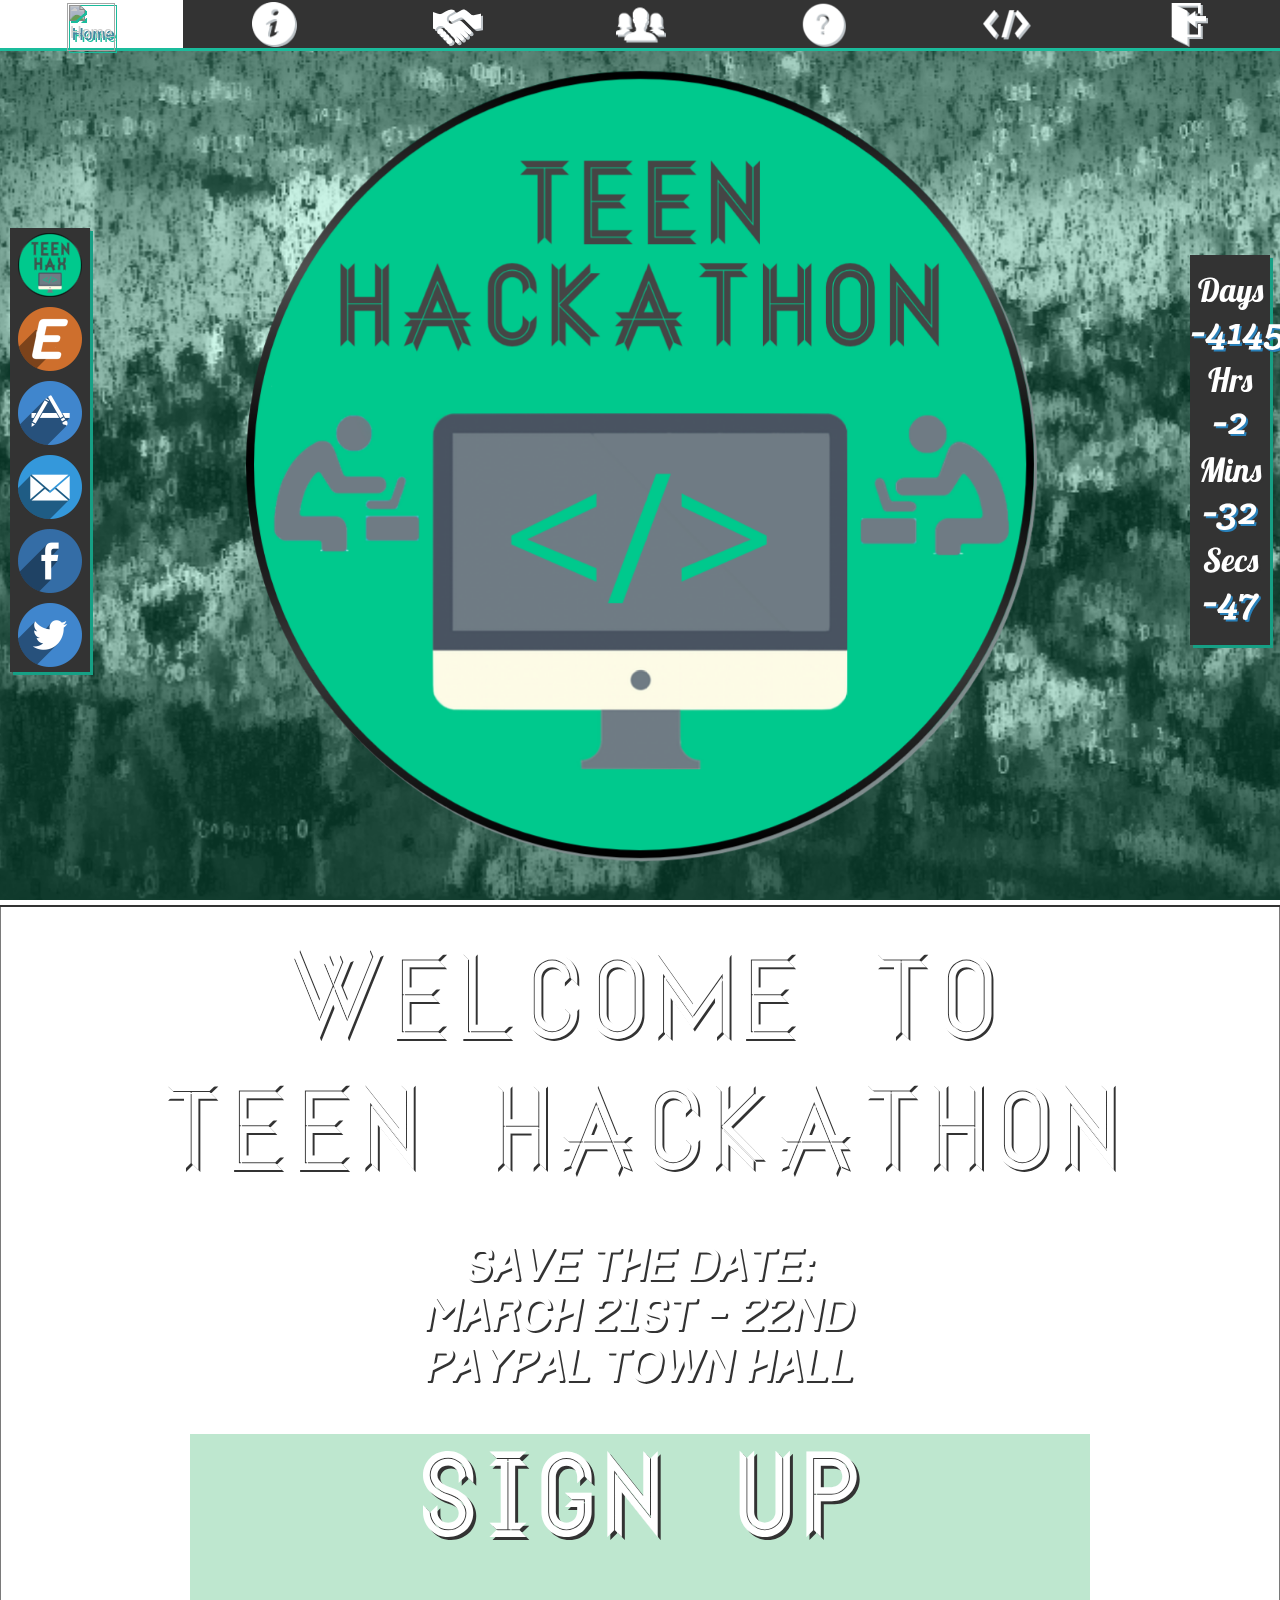
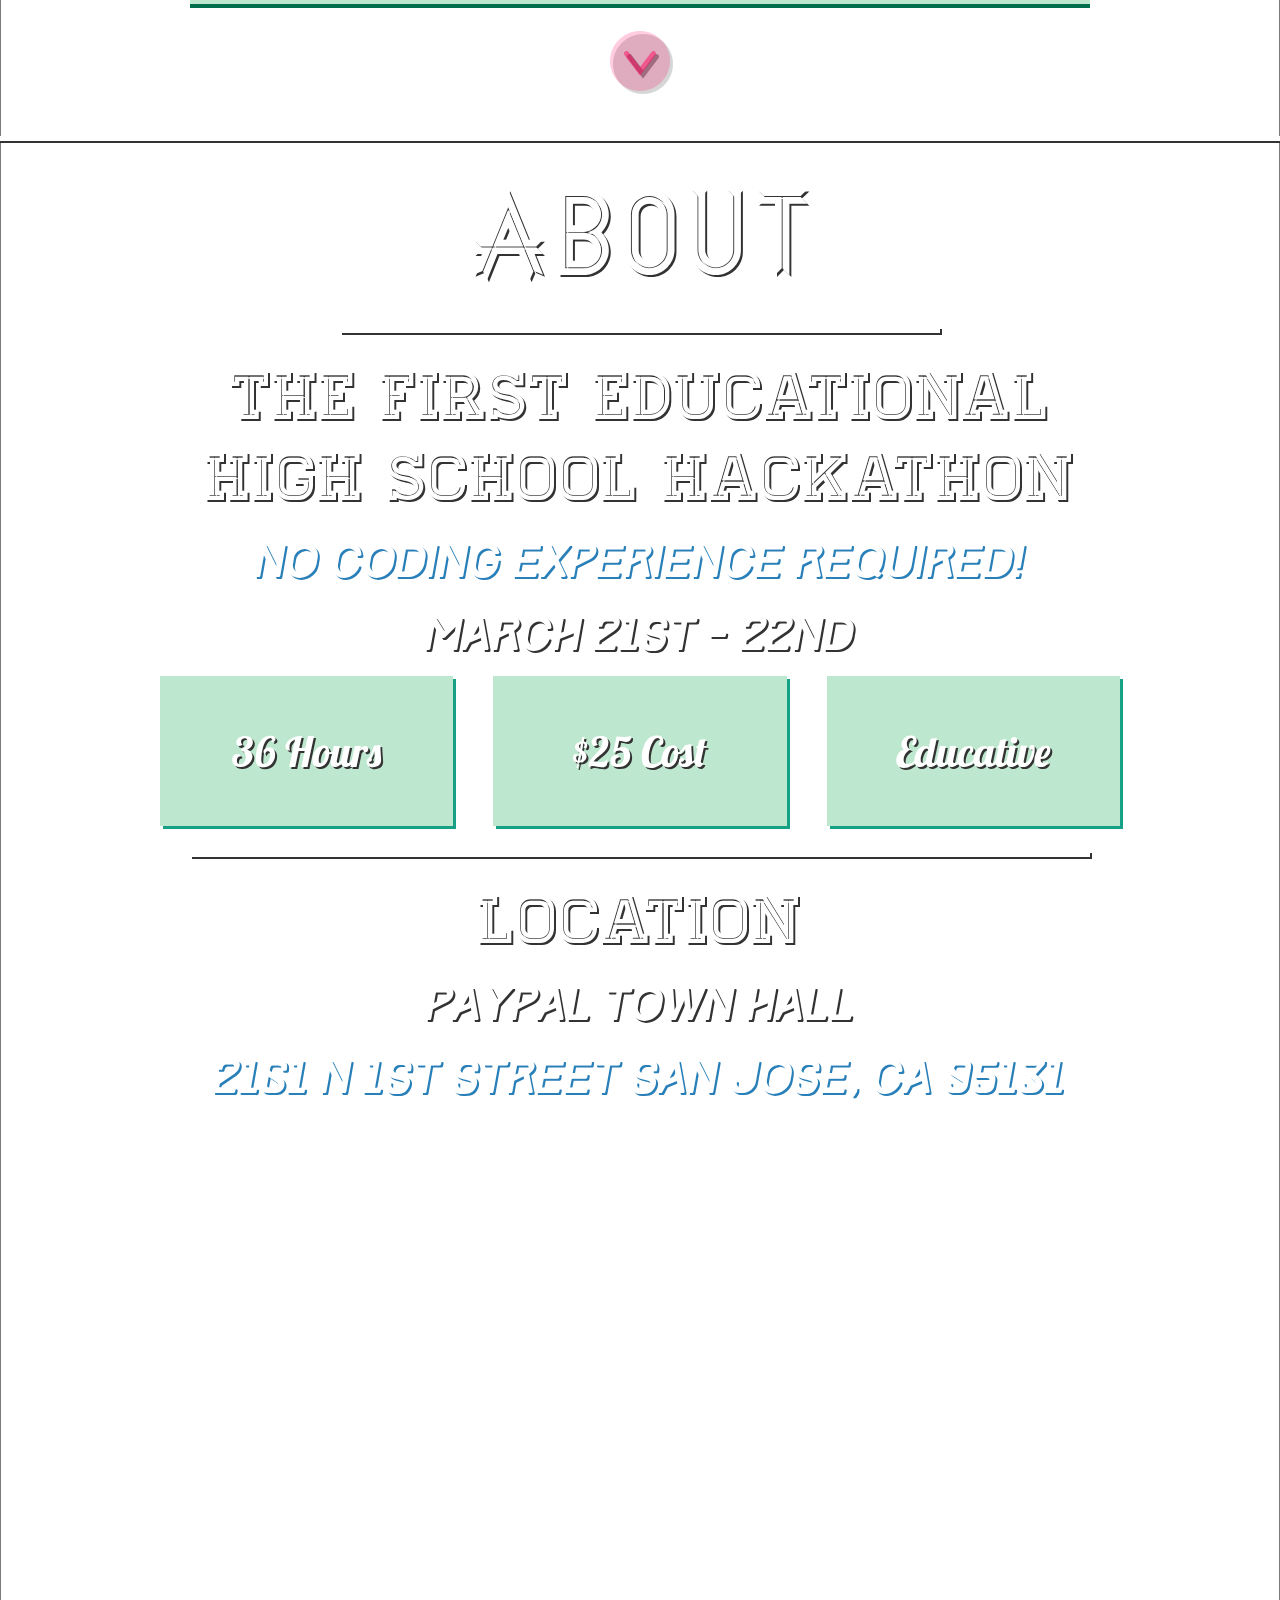
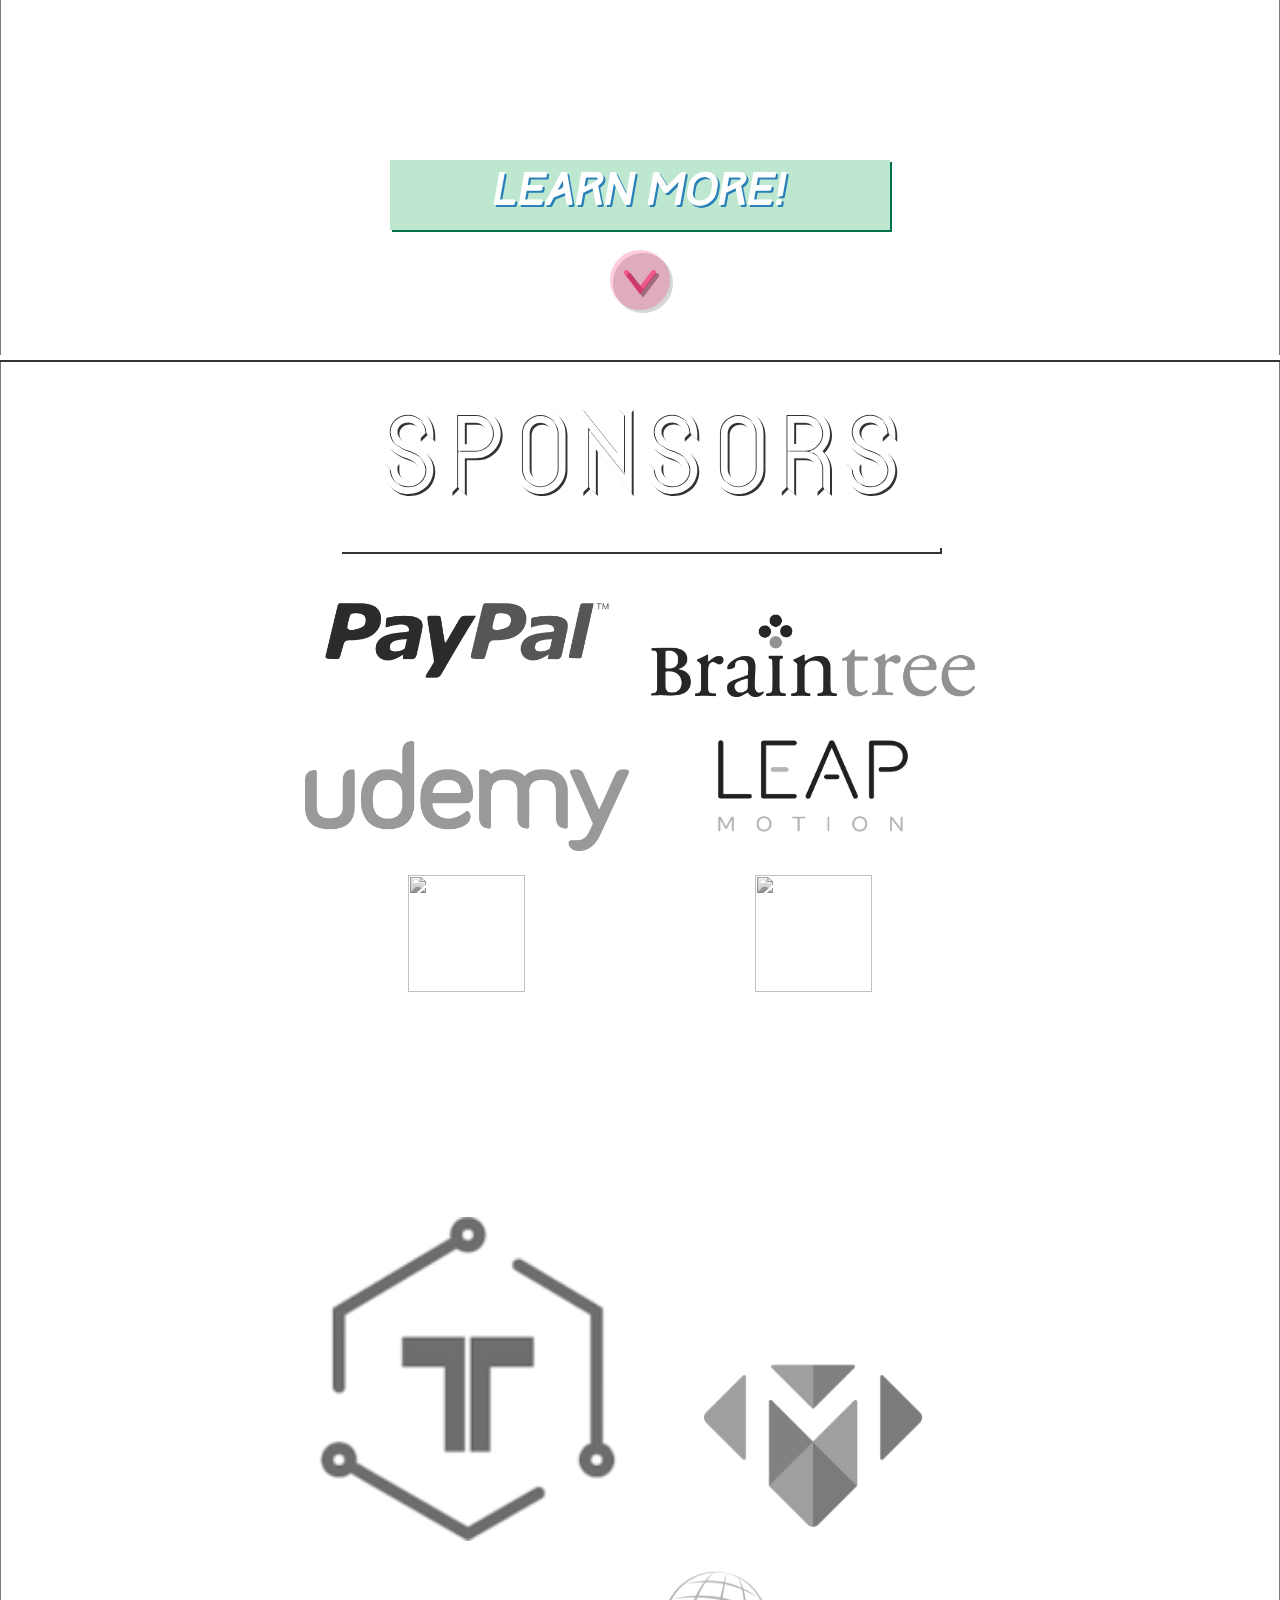
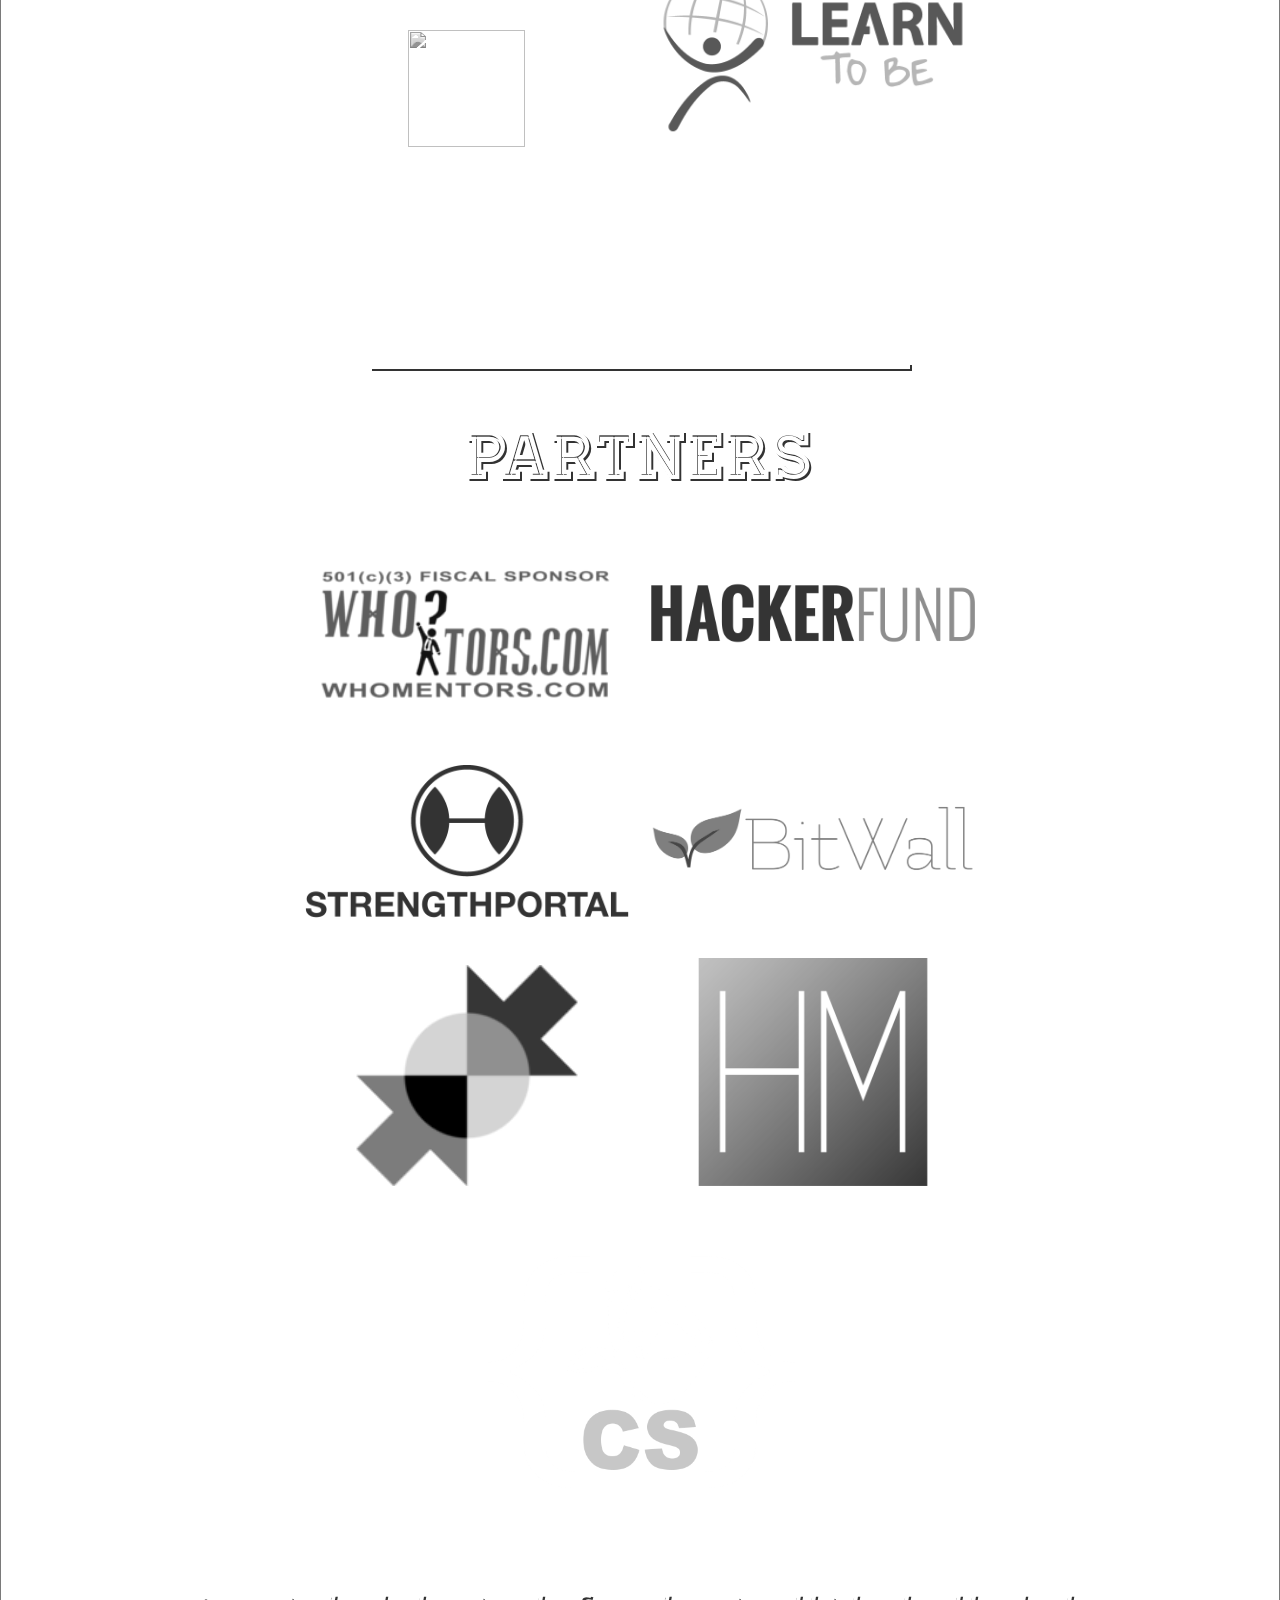
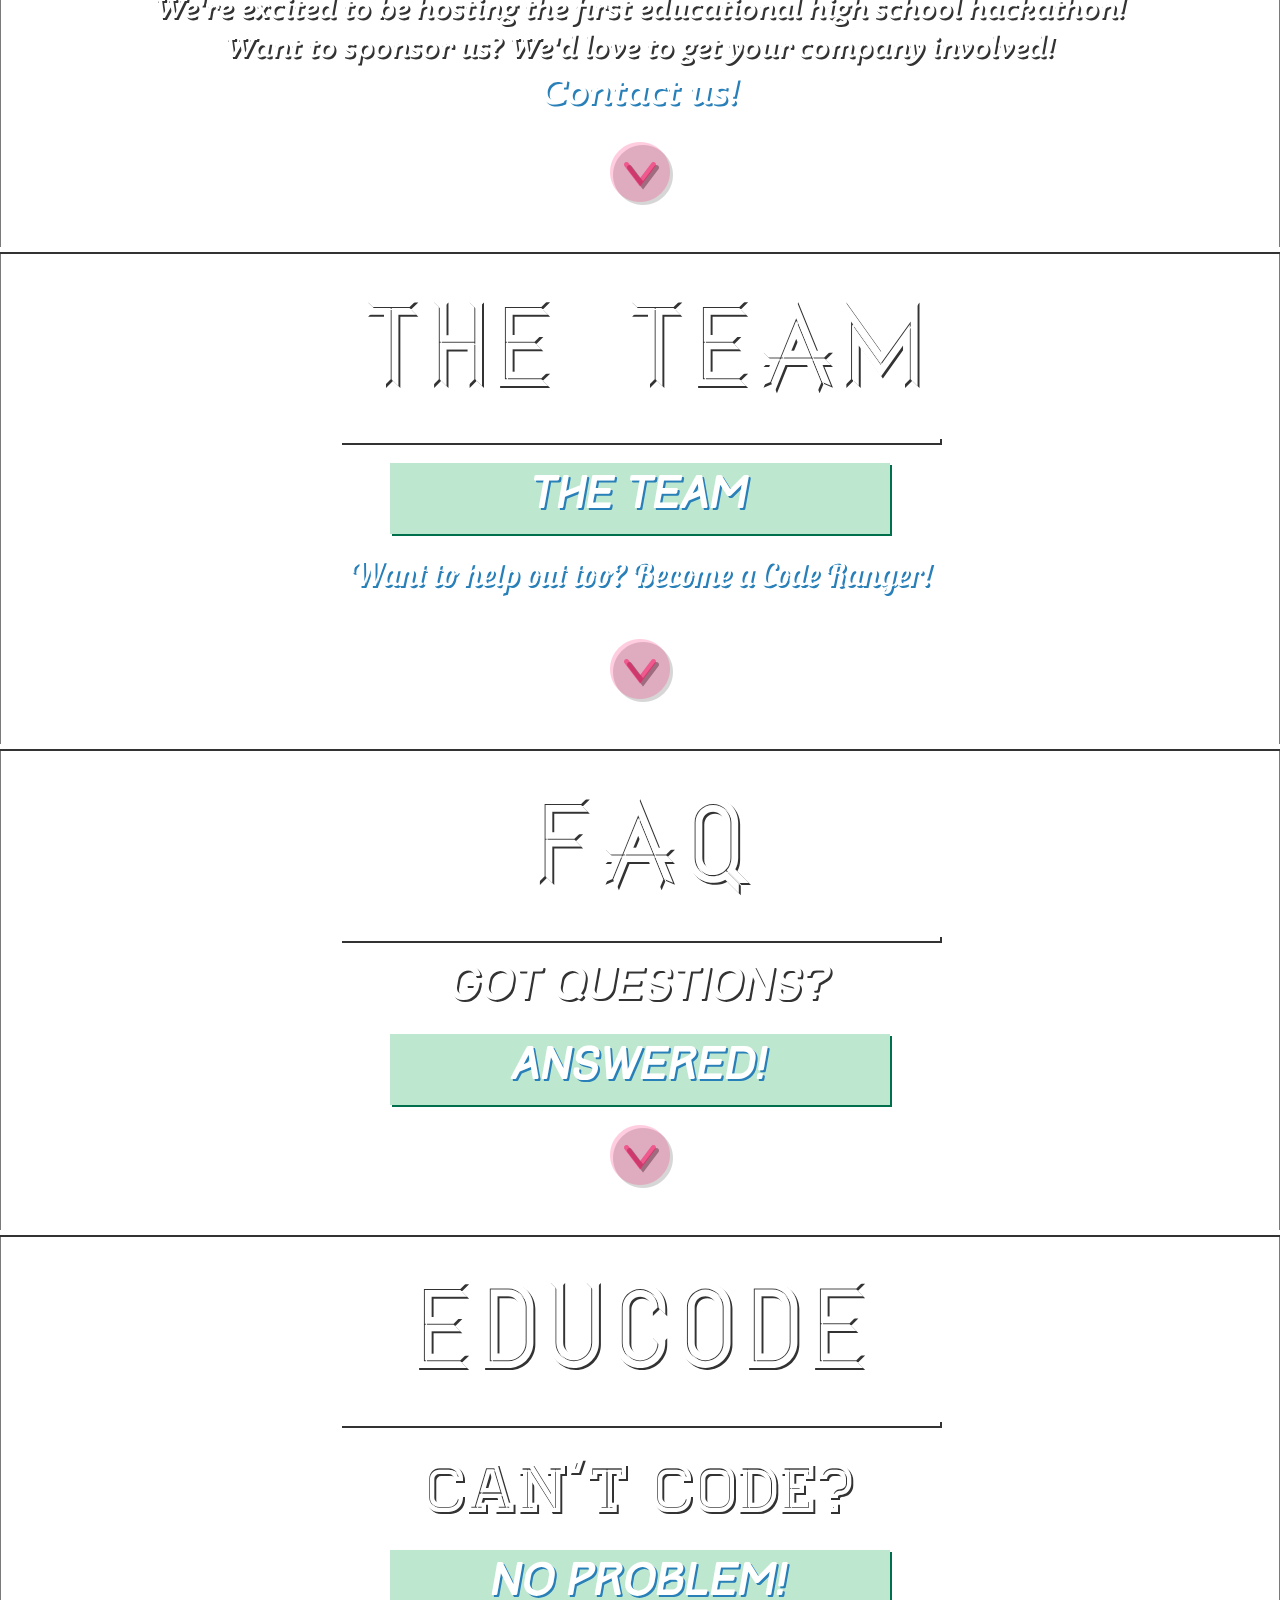
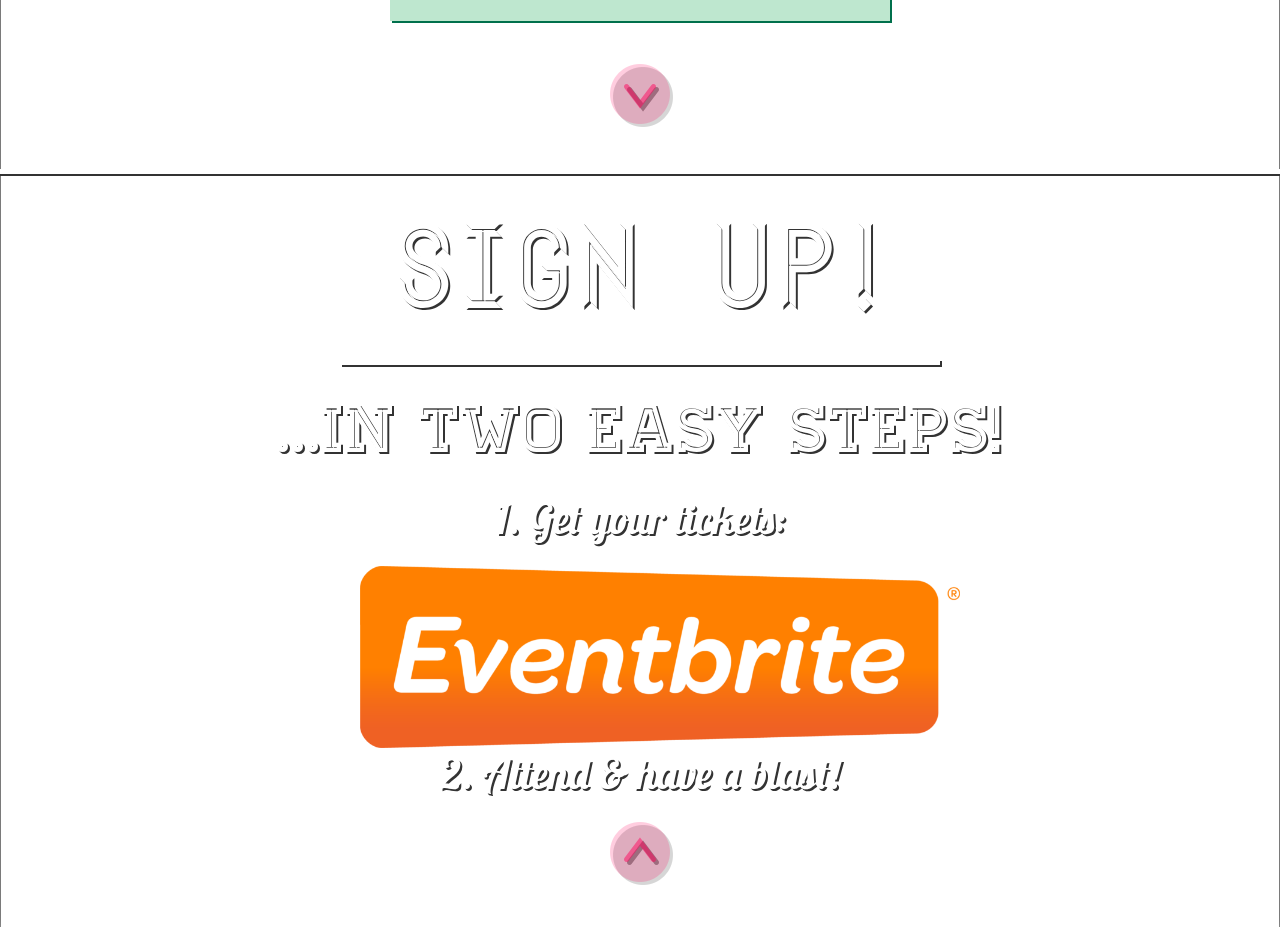
==== index.html @ 5370c8f1 "Teen Hackathon" ====
<!--file:///C:/Users/Oindril%20Dutta/Documents/GitHub/website/index.html-->
<html>
<head>
    <meta charset = "utf-8" name = "viewport" content = "width=device-width, initial-scale=1, user-scalable=no">
    <meta http-equiv = "X-UA-Compatible" content = "IE=edge">
    <title>Teen Hackathon | First Educational HS Hackathon for Teens, by Teens</title>
    <link rel = "shortcut icon" href = "img/myIcon.ico" type = "image/x-icon" title = "MV Hacks">
    <link rel = "stylesheet" href = "css/normalize.css">
    <link rel = "stylesheet" href = "css/main.css">
    <link rel = "stylesheet" href = "css/responsive.css">
</head>
<body>
<header id = "header">
    <a href = "#splashscreendiv" class = "splashscreen selected">
        <div class = "link">
            <img src = "img/header/home.png" title = "Home" alt = "Home">
        </div>
    </a>
    <a href = "#aboutdiv" class = "about">
        <div class = "link">
            <img src = "img/header/about.png" title = "About" alt = "About">
        </div>
    </a>
    <a href = "#sponsorsdiv" class = "sponsors">
        <div class = "link">
            <img src = "img/header/sponsor.png" title = "Sponsors" alt = "Sponsors">
        </div>
    </a>
    <a href = "#organizersdiv" class = "organizers">
        <div class = "link">
            <img src = "img/header/organizer.png" title = "The Team" alt = "The Team">
        </div>
    </a>
    <a href = "#faqdiv" class = "faq">
        <div class = "link">
            <img src = "img/header/faq.png" title = "FAQ" alt = "FAQ">
        </div>
    </a>
    <a href = "#educodediv" class = "educode">
        <div class = "link">
            <img src = "img/header/code.png" title = "EduCode" alt = "EduCode">
        </div>
    </a>
    <a href = "#signupdiv" class = "signup">
        <div class = "link">
            <img src = "img/header/signin.png" title = "Sign Up!" alt = "Sign Up!">
        </div>
    </a>
</header>
<div class = "footershadow">
<div class = "container" id = "splashscreen">
    <div class = "banner firstbanner">
        <div class = "overlay">
            <div id = "splashscreendiv" class = "padspace bpad"></div>
            <a href = "#signupp">
                <img src = "img/logo-max.png" title = "Welcome!" alt = "Welcome!">
            </a>
        </div>
    </div>
    <div class = "divbreak"></div>
    <div class = "fill">
        <div id = "timebar">
            <div>
                <h4>Days</h4>

                <h3 id = "days"></h3>
            </div>
            <div>
                <h4>Hrs</h4>

                <h3 id = "hrs"></h3>
            </div>
            <div>
                <h4>Mins</h4>

                <h3 id = "mins"></h3>
            </div>
            <div>
                <h4>Secs</h4>

                <h3 id = "secs"></h3>
            </div>
        </div>
        <div id = "signupp" class = "padspace"></div>
        <h1 id="special"><a href="#aboutdiv">Welcome to Teen Hackathon</a></h1>
        <br><br>
        <h3>Save the Date:<br>March 21st - 22nd<br>Paypal Town Hall</h3>
        <a href = "#signupdiv">
            <div id = "signupbutton">
                <h1>SIGN UP</h1>
            </div>
        </a>
        <br>
        <a href = "#aboutdiv">
            <div>
                <img src = "img/arrowdown.png" class="navimg">
            </div>
        </a>
    </div>
    <div class = "padspace bpad"></div>
    <div class = "divbreak"></div>
</div>
<div class = "container" id = "about">
    <div id = "aboutdiv" class = "padspace"></div>
    <div class = "fill">
        <h1><a href = "#aboutdiv">ABOUT</a></h1><br>
        <div class = "break"></div><br>
        <h2>The First Educational High School Hackathon</h2><br>
        <h3><a href = "#educode">No coding experience required!</a></h3><br>
        <h3>March 21st - 22nd</h3>
        <div class = "details">
            <h3>36 Hours</h3>
        </div>
        <div class = "details">
            <h3>$25 Cost</a></h3>
        </div>
        <div class = "details special">
            <h3>Educative</h3>
        </div>
        <br><br><br><br><br><br><br><br>
        <div class = "break mid"></div>
        <br>
        <h2>Location</h2>
        <br/>
        <h3>Paypal Town Hall</h3>
        <br>
        <h3><a href="https://www.google.com/maps/dir//2161+N+1st+St,+San+Jose,+CA+95131/@37.3769249,-121.9216636,20z/data=!4m13!1m4!3m3!1s0x808fcbe88bce1ed9:0x997b281eb2dbeace!2s2161+N+1st+St,+San+Jose,+CA+95131!3b1!4m7!1m0!1m5!1m1!1s0x808fcbe88bce1ed9:0x997b281eb2dbeace!2m2!1d-121.9216705!2d37.3768443" target="blank">2161 N 1st Street San Jose, CA 95131</a></h3>
        <br/>
        <div id='map'></div>
        <br class="clear">
        <a href="#abutt" onclick="expand('aboutexpand')" id="abutt"><div class="button"><h3>Learn more!</h3></div></a>
    </div>
    <div class = "fill" id="aboutexpand" style="display: none;">
        <br>
        <h2>Schedule</h2>
        <br>
        <h3>March 21st - 22nd</h3>
        <br>
        <div class = "schedule">
            <h3>Saturday</h3>
            <br>
            <h5><span class = "time">11:30AM:</span> Doors Open</h5>
            <br>
            <h5><span class = "time">12:00AM:</span> Sponsor Talks</h5>
            <br>
            <h5><span class = "time">12:45AM:</span> Team Pitches</h5>
            <br>
            <h5><span class = "time">1:00PM:</span> Kickoff Keynote</h5>
            <br>
            <h5><span class = "time">1:15AM:</span> The Hackathon Begins!</h5>
            <br>
            <h5><span class = "time">1:30PM:</span> EduCode Sessions Begin!</h5>
            <br>
            <h5><span class = "time">10:00PM:</span> Doors Close</h5>
            <br>
        </div>
        <div class = "schedule">
            <h3>Sunday</h3>
            <br>
            <h5><span class = "time">7:00AM:</span> Doors Open</h5>
            <br>
            <h5><span class = "time">1:30PM:</span> Hacking Ends</h5>
            <br>
            <h5><span class = "time">2:00PM:</span> Submissions Due</h5>
            <br>
            <h5><span class = "time">2:30PM:</span> Judging Round 1 Begins</h5>
            <br>
            <h5><span class = "time">3:30PM:</span> Judging Round 2 Begins</h5>
            <br>
            <h5><span class = "time">4:30PM:</span> Winners are announced!</h5>
            <br>
            <h5><span class = "time">5:00PM:</span> Hackathon Ends!</h5>
            <br>
        </div>
        <br class = "clear" />
        <div class = "break mid"></div>
        <br>
        <h2>The 5 Commandments</h2>
        <ul class = "rules">
            <li class = "rule">
                <p>No more than four participants per team.</p>
            </li>
            <li class = "rule">
                <p>No previous projects, only fresh ideas &amp; designs.</p>
            </li>
            <li class = "rule">
                <p>You cannot leave from 10PM to 7AM.</p>
            </li>
            <li class = "rule">
                <p>No substances &amp; weapons.</p>
            </li>
            <li class = "rule">
                <p>Have Fun and Stay Safe.</p>
            </li>
        </ul>
    </div>
    <a href = "#sponsorsdiv">
        <div>
            <img src = "img/arrowdown.png" class="navimg">
        </div>
    </a>
    <div class = "padspace bpad"></div>
    <div class = "divbreak"></div>
</div>
<div class = "container" id = "sponsors">
    <div id = "sponsorsdiv" class = "padspace"></div>
    <div class = "fill">
        <h1><a href = "#sponsorsdiv">SPONSORS</a></h1>
        <br>
        <div class = "break"></div>
        <br>
        <div id = "sponsorgallery">
            <a href = "https://www.paypal.com/"><img src="img/sponsors/s0.png"></a>
            <a href = "https://www.braintreepayments.com/"><img src="img/sponsors/s3.png"></a>
            <a href = "https://www.udemy.com/"><img src="img/sponsors/s2.png"></a>
            <a href = "https://www.leapmotion.com/"><img src="img/sponsors/s1.png"></a>
            <a href = "http://www.google.com/"><img src="img/sponsors/s7.png"></a>
            <a href = "http://www.ti.com/"><img src="img/sponsors/s9.png"></a>
            <a href = "http://www.tessel.io/"><img src="img/sponsors/s5.png"></a>
            <a href = "https://www.makeschool.com/"><img src="img/sponsors/s10.png"></a>
            <a href = "http://www.spark.io/"><img src="img/sponsors/s8.png"></a>
            <a href = "http://www.learntobe.org/"><img src="img/sponsors/s4.png"></a>
            <!--<a href = "https://www.capitalone.com/"><img src="img/sponsors/s6.png"></a>-->
            <br/>
            <div class="break"></div>
            <br/>
            <br/>
            <h2>Partners</h2>
            <a href = "http://whomentors.com/"><img src="img/sponsors/1.png"></a>
            <a href = "http://hacker.fund/"><img src = "img/sponsors/3.png"></a>
            <a href = "https://www.strengthportal.com/"><img src = "img/sponsors/8.png"></a>
            <a href = "http://www.bitwall.io/"><img src="img/sponsors/9.png"></a>
            <a href = "http://teenhackathon.challengepost.com/"><img src = "img/sponsors/2.png"></a>
            <a href = "http://htmlmakr.com/"><img src = "img/sponsors/6.png"></a>
            <a href = "http://mvcompsci.com/"><img src="img/sponsors/5.png"></a>
        </div>
        <br class = "clear" />
        <br>
        <br>
        <h4 class = "altfont">We're excited to be hosting the first educational high school hackathon!<!-- in a High School!-->
            <br>Want to sponsor us? We'd love to get your company involved!
        </h4>
        <h3 class = "altfont"><a href="https://docs.google.com/document/d/1FXX5j_UP5bnJ2iUypvF_TkpJz-ZirNAJm0YAr4iGoGI/edit?usp=sharing" target = "_blank">Contact us!</a></h3>
        <br>
        <a href = "#organizersdiv">
            <div>
                <img src = "img/arrowdown.png" class="navimg">
            </div>
        </a>
    </div>
    <div class = "padspace bpad"></div>
    <div class = "divbreak"></div>
</div>
<div class = "container" id = "organizers">
    <div id = "organizersdiv" class = "padspace"></div>
    <div class = "fill">
        <h1><a href = "#organizersdiv">THE TEAM</a></h1>
        <br>
        <div class = "break"></div>
        <a href="#organizersdiv" onclick="expand('teamexpand')"><div class="button"><h3>The Team</h3></div></a>
    </div>
    <div class = "fill" id="teamexpand" style="display: none;">
        <br>
        <h3>This is the hard-working team of teens making Teen Hackathon a reality.</h3>
        <br>
        <br>
        <a href = "https://www.facebook.com/shyam.krish.39" target = "_blank" class = "person">
            <div id = "person2">
                <p>Shyam</p>
                <img src = "img/team/Person2.png" title = "Shyam Krish, VP of Marketing" alt = "Shyam Krish, VP of Marketing">
                <h5>Marketing VP</h5>
            </div>
        </a>
        <a href = "https://www.linkedin.com/pub/sameer-kapur/32/452/708" target = "_blank" class = "person">
            <div id = "person3">
                <p>Sameer</p>
                <img src = "img/team/Person3.png" title = "Sameer Kapur, VP of Advertising" alt = "Sameer Kapur, VP of Advertising">
                <h5>Advertising VP</h5>
            </div>
        </a>
        <a href = "http://www.linkedin.com/in/maheshmurag" target = "_blank" class = "person">
            <div id = "person5">
                <p>Mahesh</p>
                <img src = "img/team/Person5.png" title = "Mahesh Murag, VP of Public Affairs" alt = "Mahesh Murag, VP of Public Affairs">
                <h5>PA VP</h5>
            </div>
        </a>
        <a href = "http://facebook.com/snasiriany" target = "_blank" class = "person">
            <div id = "person4">
                <p>Soroush</p>
                <img src = "img/team/Person4.png" title = "Soroush Nasiriany, VP of Public Relations" alt = "Soroush Nasiriany, VP of Public Relations">
                <h5>PR VP</h5>
            </div>
        </a>
        <a href = "rayzhang.webflow.com" target = "_blank" class = "person">
            <div id = "person16">
                <p>Ray</p>
                <img src = "img/team/Person16.png" title = "Ray Zhang, VP of Media" alt = "Ray Zhang, VP of Media">
                <h5>Media VP</h5>
            </div>
        </a>
        <a href = "https://www.facebook.com/send.amit" target = "_blank" class = "person">
            <div id = "person7">
                <p>Amit</p>
                <img src = "img/team/Person7.png" title = "Amit Saxena, VP of Fundraising" alt = "Amit Saxena, VP of Fundraising">
                <h5>Fundraising VP</h5>
            </div>
        </a>
        <a href = "http://www.linkedin.com/pub/manan-shah/7b/347/521" target = "_blank" class = "person">
            <div id = "person6">
                <p>Manan</p>
                <img src = "img/team/Person6.png" title = "Manan Shah, VP of Business" alt = "Manan Shah, VP of Business">
                <h5>Business VP</h5>
            </div>
        </a>
        <a href = "https://www.facebook.com/aditya.mishra.3158" target = "_blank" class = "person">
            <div id = "person14">
                <p>Aditya</p>
                <img src = "img/team/person14.png" title = "Aditya Mishra, VP of Sponsors" alt = "Aditya Mishra, VP of Sponsors">
                <h5>Sponsors VP</h5>
            </div>
        </a>
        <a href = "https://www.linkedin.com/profile/view?id=329356803&trk=nav_responsive_tab_profile" target = "_blank" class = "person">
            <div id = "person9">
                <p>Nikhil</p>
                <img src = "img/team/Person9.png" title = "Nikhil Cheerla, VP of Engineering" alt = "Nikhil Cheerla, VP of Engineering">
                <h5>Engineering VP</h5>
            </div>
        </a>
        <a href = "https://www.facebook.com/itaybarylka" target = "_blank" class = "person">
            <div id = "person18">
                <p>Itay</p>
                <img src = "img/team/Person18.png" title = "Itay Barylka, VP of Logistics" alt = "Itay Barylka, VP of Logistics">
                <h5>Logistics VP</h5>
            </div>
        </a>
        <a href = "http://www.linkedin.com/in/aashishkapur" target = "_blank" class = "person">
            <div id = "person11">
                <p>Aashish</p>
                <img src = "img/team/Person11.png" title = "Aashish Kapur, VP of Logistics" alt = "Aashish Kapur, VP of Logistics">
                <h5>Logistics VP</h5>
            </div>
        </a>
        <a href = "https://www.facebook.com/shan.tulshi1" target = "_blank" class = "person">
            <div id = "person10">
                <p>Shan</p>
                <img src = "img/team/Person10.png" title = "Shan Tulshi, VP of Swag" alt = "Shan Tulshi, VP of Swag">
                <h5>General VP</h5>
            </div>
        </a>
        <a href = "http://iansari.com" target = "_blank" class = "person">
            <div id = "person13">
                <p>Ibrahim</p>
                <img src = "img/team/Person13.png" title = "Ibrahim Ansari, VP of Curriculum" alt = "Ibrahim Ansari, VP of Curriculum">
                <h5>Curriculum VP</h5>
            </div>
        </a>
        <a href = "https://www.linkedin.com/in/williamsheu" target = "_blank" class = "person">
            <div id = "person12">
                <p>William</p>
                <img src = "img/team/Person12.png" title = "William Sheu, VP of Entertainment" alt = "William Sheu, VP of Entertainment">
                <h5>Entertainment VP</h5>
            </div>
        </a>
        <a href = "https://www.facebook.com/sahil.gandhi.16121471" target = "_blank" class = "person">
            <div id = "person17">
                <p>Sahil</p>
                <img src = "img/team/Person17.png" title = "Sahil Ghandhi, VP of Accounting" alt = "Sahil Ghandhi, VP of Accounting">
                <h5>Accounting VP</h5>
            </div>
        </a>
        <a href = "http://www.facebook.com/radhikadhomse" target = "_blank" class = "person">
            <div id = "person8">
                <p>Radhika</p>
                <img src = "img/team/Person8.png" title ="Radhika Dhomse, VP of Facilitation" alt = "Radhika Dhomse, VP of Facilitation">
                <h5>Facilitation VP</h5>
            </div>
        </a>
        <a href = "http://www.linkedin.com/pub/ajay-gopinath/57/264/635" target = "_blank" class = "person">
            <div id = "person15">
                <p>Ajay</p>
                <img src = "img/team/Person15.png" title = "Ajay Gopinath, VP of Volunteering" alt = "Ajay Gopinath, VP of Volunteering">
                <h5>Volunteer VP</h5>
            </div>
        </a>
        <a href = "http://od.paperplane.io" target = "_blank" class = "person">
            <div id = "person1">
                <p>Oindril</p>
                <img src = "img/team/person1.png" title = "Oindril Dutta, Founder &amp; CEO of Teen Hackathon" alt = "Oindril Dutta, Founder &amp; CEO of Teen Hackathon">
                <h5>Founder, CEO</h5>
            </div>
        </a>
        <a href = "mailto:parvathy.menon1997@gmail.com" target = "_blank" class = "person">
            <div id="coder7">
                <p>Parvathy</p>
                <img src = "img/team/coder7.png" title = "Parvathy Menon, Code Ranger" alt = "Parvathy Menon, Code Ranger">
                <h5>Code Ranger</h5>
            </div>
        </a>
        <a href = "mailto:ssganu8@gmail.com" target = "_blank" class = "person">
            <div>
                <p>Suyash</p>
                <img src = "img/team/coder2.png" title = "Suyash Ganu, Code Ranger" alt = "Suyash Ganu, Code Ranger">
                <h5>Code Ranger</h5>
            </div>
        </a>
        <a href = "mailto:kaushik.kasi@gmail.com" target = "_blank" class = "person">
            <div>
                <p>Kaushik</p>
                <img src = "img/team/coder3.png" title = "Kaushik Kasi, Code Ranger" alt = "Kaushik Kasi, Code Ranger">
                <h5>Code Ranger</h5>
            </div>
        </a>
        <a href = "mailto:navneedh@gmail.com" target = "_blank" class = "person">
            <div id = "coder4">
                <p>Navneedh</p>
                <img src = "img/team/coder4.png" title = "Navneedh Maudgalya, Code Ranger" alt = "Navneedh Maudgalya, Code Ranger">
                <h5>Code Ranger</h5>
            </div>
        </a>
        <!--
        <a href = "mailto:kirtanasripathi@gmail.com" target = "_blank" class = "person">
            <div id="coder8">
                <p>Kirtana</p>
                <img src = "img/team/coder7.png" title = "Kirtana Sripathi, Code Ranger" alt = "Kirtana Sripathi, Code Ranger">
                <h5>Code Ranger</h5>
            </div>
        </a>-->
        <a href = "mailto:krustey@gmail.com" target = "_blank" class = "person">
            <div>
                <p>Kush</p>
                <img src = "img/team/coder5.png" title = "Kush Rastogi, Code Ranger" alt = "Kush Rastogi, Code Ranger">
                <h5>Code Ranger</h5>
            </div>
        </a>
        <a href = "mailto:billyczhong@gmail.com" target = "_blank" class = "person">
            <div>
                <p>Billy</p>
                <img src = "img/team/coder6.png" title = "Billy Zhong, Code Ranger" alt = "Billy Zhong, Code Ranger">
                <h5>Code Ranger</h5>
            </div>
        </a>
        <a href = "mailto:anirudhnkl@gmail.com" target = "_blank" class = "person">
            <div id = "coder1">
                <p>Anirudh</p>
                <img src = "img/team/coder1.png" title = "Anirudh Balasubramaniam, Code Ranger" alt = "Anirudh Balasubramaniam, Code Ranger">
                <h5>Code Ranger</h5>
            </div>
        </a>
        <!--
        <a href = "mailto:EMAIL@gmail.com" target = "_blank" class = "person">
            <div id="coder9">
                <p>NAME</p>
                <img src = "img/team/coder7.png" title = "NAME, Code Ranger" alt = "NAME, Code Ranger">
                <h5>Code Ranger</h5>
            </div>
        </a>
        <a href = "mailto:EMAIL@gmail.com" target = "_blank" class = "person">
            <div id="coder10">
                <p>NAME</p>
                <img src = "img/team/coder7.png" title = "NAME, Code Ranger" alt = "NAME, Code Ranger">
                <h5>Code Ranger</h5>
            </div>
        </a>
        -->
        <br style="clear: both">
        <h4>Special thanks to Rauhmel Fox, the CEO of <a href="http://whomentors.com/">WHOmentors.com, Inc.</a> for supporting us.</h4>
        <br style="clear: both">
    </div>
    <h4><a href="" onclick="expand('codermail'); return false;">Want to help out too? Become a Code Ranger!</a></h4>
    <br style="clear: both">
    <form id="codermail" method="POST" action="//formspree.io/teenhackathon@gmail.com" style="display: none;">
        <input type="text" name="name" placeholder="Your Full Name">
        <input type="email" name="_replyto" placeholder="Your Email">
        <textarea type="textarea" name="message" rows="5" placeholder="Hi! I want to be a Code Ranger, because..."></textarea>
        <input type="hidden" name="_subject" value="Teen Hackathon Code Ranger App" />
        <input type="text" name="_gotcha" style="display: none;">
        <input type="hidden" name="_next" value="https://docs.google.com/document/d/1TUmk0pm3Zw8a9T4_uDQEhrr4hcBD60UoaJ70HhCBANI/edit?usp=sharing" />
        <input type="submit" value="Send">
    </form>
    <br>
    <a href = "#faqdiv">
        <div>
            <img src = "img/arrowdown.png" class="navimg">
        </div>
    </a>
    <div class = "padspace bpad"></div>
    <div class = "divbreak"></div>
</div>
<div class = "container" id = "faq">
    <div id = "faqdiv" class = "padspace"></div>
    <div class = "fill">
        <h1><a href = "#faqdiv">FAQ</a></h1>
        <br>
        <div class = "break"></div>
        <br>
        <h3>Got Questions?</h3>
        <a href="#faqdiv" onclick="expand('faqexpand')"><div class="button"><h3>Answered!</h3></div></a>
    </div>
    <div class = "fill" id="faqexpand" style="display: none;">
        <br>
        <div id = "faqboxes">
            <div class = "faqcolumn">
                <div class = "faqbox">
                    <div class = "faqboxtitle">
                        <h4>What is a Hackathon?</h4>
                    </div>
                    <p><a href = "https://medium.com/@axskern/what-is-a-hackathon-c2162b893b0a"
                          target = "_blank">Hackathons are where your crazy ideas become reality.</a> Build anything you want to build, from websites, apps, software, hardware, just about anything that comes out of your crazy mind. Just make it in the 30 hours you have!</p>
                </div>
                <div class = "faqbox">
                    <div class = "faqboxtitle">
                        <h4>Why should I do a hackathon?</h4>
                    </div>
                    <p>There is no better way to start or continue learning something other than through experience, and a Hackathon is the best place to get that experience, while getting all the help you can from anybody there!</p>
                </div>
                <div class = "faqbox">
                    <div class = "faqboxtitle">
                        <h4>Who can attend? Do I need to have an idea?</h4>
                    </div>
                    <p>Anybody! Our Hackathon specifically targets high schoolers new to programming, but everybody &amp; anybody is welcome! Ideas don't grow on trees, so it's perfectly fine if you don't have an idea when you come to Teen Hackathon. Most hackers have no clue of what they will build, yet many still win!</p>
                </div>
                <div class = "faqbox">
                    <div class = "faqboxtitle">
                        <h4>What if I've never programmed before?</h4>
                    </div>
                    <p>No problem-o! No experience required! But if you're a complete freshie, we have <a href = "http://duttaoindril.github.io/website/#educode">lessons</a> to help you get started! The main goal of a hackathon is to learn new things &amp; meet new people!</p>
                </div>
                <div class = "faqbox">
                    <div class = "faqboxtitle">
                        <h4>Is there any support for hardware hacks?</h4>
                    </div>
                    <p>Unfortunately, as high schoolers, our hardware support is limited. <a href = "http://duttaoindril.github.io/website/#footer">Contact us</a> for more details regarding your specific goals so we can set you up best.</p>
                </div>
                <div class = "faqbox">
                    <div class = "faqboxtitle">
                        <h4>How do I register?</h4>
                    </div>
                    <p><a href = "http://teenhacks.paperplane.io/code.html" target="_blank">SIGN UP!</a>
                    </p>
                </div>
                <div class = "faqbox">
                    <div class = "faqboxtitle">
                        <h4>How do I help out?</h4>
                    </div>
                    <p><a href = "https://www.eventbrite.com/e/teenhackathon-tickets-12674613109/#TicketReg">DONATE to us!</a><br>OR!<br><a href="https://docs.google.com/document/d/1TUmk0pm3Zw8a9T4_uDQEhrr4hcBD60UoaJ70HhCBANI/edit?usp=sharing" target = "_blank">Become a Code Ranger!</a></p>
                </div>
            </div>
            <div class = "faqcolumn">
                <div class = "faqbox">
                    <div class = "faqboxtitle">
                        <h4>What if I have never attended a Hackathon before?</h4>
                    </div>
                    <p>Great! This will be a fun AND novel experience for you! As mentioned before, no experience is required. A hackathon is a great place to meet new people of many types, &amp; learn a lot from the entire experience &amp; people met. We would be honored to make your first hackathon Teen Hackathon.</p>
                </div>
                <div class = "faqbox">
                    <div class = "faqboxtitle">
                        <h4>Can I use previously written code or previously built hardware projects?</h4>
                    </div>
                    <p>Nope. Nee. Nie. Ne. No. Na. Ni. Non. Nahi. Nein. Nai. You MUST start from a blank slate of ideas &amp; designs.</p>
                </div>
                <div class = "faqbox">
                    <div class = "faqboxtitle">
                        <h4>What's the cost?</h4>
                    </div>
                    <p>It's $25.</p>
                </div>
                <div class = "faqbox">
                    <div class = "faqboxtitle">
                        <h4>How big are teams?</h4>
                    </div>
                    <p>A maximum of four participants. No more. It's perfectly fine to be alone, too.</p>
                </div>
                <div class = "faqbox">
                    <div class = "faqboxtitle">
                        <h4>How do I get there?</h4>
                    </div>
                    <p>Get a ride! Use the chat in the <a href = "http://duttaoindril.github.io/website/#evlink">App</a> to schedule carpools! You can
                       also use Uber &amp; Lyft to get rides.</p>
                </div>
                <div class = "faqbox">
                    <div class = "faqboxtitle">
                        <h4>What should I bring?</h4>
                    </div>
                    <p>A laptop, toiletries, &amp; your brain. Also bring your own food or money to order.</p>
                </div>
                <div class = "faqbox">
                    <div class = "faqboxtitle">
                        <h4>Do I need to stay the entire 30 hours? Do I need to be there?</h4>
                    </div>
                    <p>No, not really; but it would be awesome if you did! Since we are using challenge post to submit hacks, you can submit off-site if you decide to not attend. Also keep in mind that the hackathon will be closed off to all inbound or outbound traffic from 10PM to 7AM, so unless you hack overnight better at home, stay, &amp; have some fun!</p>
                </div>
            </div>
        </div>
        <br class = "clear" />
        <h3>Got More Questions? Wow.<br><a href = "http://duttaoindril.github.io/website/#footer">Contact Us!</a></h3>
        <br>
    </div>
    <a href = "#educodediv">
        <div>
            <img src = "img/arrowdown.png" class="navimg">
        </div>
    </a>
    <div class = "padspace bpad"></div>
    <div class = "divbreak"></div>
</div>
<div class = "container" id = "educode">
    <div id = "educodediv" class = "padspace"></div>
    <div class = "fill">
        <h1><a href = "#educodediv">EduCode</a></h1>
        <br>
        <div class = "break"></div>
        <br>
        <h2>Can't code?</h2>
        <a href="#educodediv" onclick="expand('educodeexpand')"><div class="button"><h3>No Problem!</h3></div></a>
        <br>
    </div>
    <div class = "fill" id="educodeexpand" style="display: none;">
        <h2>No experience?</h2><br>
        <h2>Scared?</h2><br>
        <h3>Doesn't Matter!<br><br>Come to the &#35;EduCode Sessions!<br><br>In these sessions we will teach you:</h3>
        <br>
        <ul class = "rules">
            <li class = "rule">
                <p>Programming basics</p>
            </li>
            <li class = "rule">
                <p>HTML5, CSS3, &amp; HTMLMakr</p>
            </li>
            <li class = "rule">
                <p>Basic Java implementations in Android</p>
            </li>
            <li class = "rule">
                <p>MakeSchool Swift implementations in iOS</p>
            </li>
            <li class = "rule">
                <p>Basic JavaScript implementations in the Web</p>
            </li>
            <li class = "rule">
                <p>Tessel JavaScript implementations</p>
            </li>
            <li class = "rule">
                <p>Entrepreneurship Talk</p>
            </li>
            <li class = "rule">
                <p>How to Pitch</p>
            </li>
        </ul>
        <br>
        <h4>Come to these sessions &amp; you'll be ready with time to start your own hack!<br><br>The sessions are taught by sponsors, high school &amp; college mentors!<br><br>Whether you can code or not does not matter; whether you want to learn does.</h4>
        <br>
        <br>
        <h3>EduCode. Enjoy!</h3>
        <br>
    </div>
    <a href = "#signupdiv">
        <div>
            <img src = "img/arrowdown.png"  class="navimg">
        </div>
    </a>
    <div class = "padspace bpad"></div>
    <div class = "divbreak"></div>
</div>
<div class = "container" id = "signup">
    <div id = "signupdiv" class = "padspace"></div>
    <div class = "fill">
        <h1><a href = "#signupdiv">SIGN UP!</a></h1>
        <br>
        <div class = "break"></div>
        <br>
        <h2>...in two easy steps!</h2>
        <br>
        <h3>1. Get your tickets:</h3>
        <br>
        <a href = "http://www.eventbrite.com/e/teen-hackathon-tickets-12674613109" target = "_blank">
            <img id = "evlink" class = "storelink" src = "img/links/eventbrite.png" title = "Get your tickets!" alt = "Get your Tickets!">
        </a>
        <!--
        <br>
        <a href="http://teenhacks.paperplane.io/code.html" target="_blank"><div class="button"><h3>Fee Waiver</h3></div></a>
        <h3>2. Get the app:</h3>
        <br>
        <h4>Coming out soon.</h4>
        <a href = "http://www.odutta.com" target = "_blank">
            <img class = "storelink" src = "img/links/playstore.png" title = "Get the Android App!" alt = "Get the Android App!">
        </a>
        <a href = "http://www.odutta.com" target = "_blank">
            <img class = "storelink" src = "img/links/appstore.png" title = "Get the iOS App!" alt = "Get the iOS App!">
        </a>
        <a href = "http://www.odutta.com" target = "_blank">
            <img class = "storelink" src = "img/links/windowstore.png" title = "Get the Windows Phone App!" alt = "Get the Windows Phone App!">
        </a>
        <a href = "https://duttaoindril.github.io/TeenHacksApp/" target = "_blank">
            <img class = "storelink" src = "img/links/webapp.png" title = "Use the Web App!" alt = "Use the Web App!">
        </a>
        <br>-->
        <br>
        <h3>2. Attend &amp; have a blast!</h3>
    </div>
    <br>
    <div id = "sidebar">
        <a href = "#splashscreendiv">
            <img src = "img/logo-header.png" title = "Back to Top" alt = "Back to Top">
        </a>
        <a href = "#signupdiv">
            <img src = "img/sidebar/eventbrite.png" title = "Get your Tickets!" alt = "Get your Tickets!">
        </a>
        <a href = "#evlink">
            <img src = "img/sidebar/app.png" title = "Get the App!" alt = "Get the App!">
        </a>
        <a href = "#footer">
            <img src = "img/sidebar/email.png" title = "Contact us!" alt = "Contact us!">
        </a>
        <a href = "https://www.facebook.com/TeenHackathon" target = "_blank">
            <img src = "img/sidebar/facebook.png" title = "Like us!" alt = "Like us!">
        </a>
        <a href = "https://twitter.com/TeenHackathon" target = "_blank">
            <img src = "img/sidebar/twitter.png" title = "Follow us!" alt = "Follow us!">
        </a>
    </div>
    <a href = "#splashscreendiv" id = "link">
        <div>
            <img src = "img/arrowup.png" class="navimg">
        </div>
    </a>
    <div class = "padspace bpad"></div>
    <div id = "footer" class = "divbreak"></div>
</div>
</div>
<footer>
    <br>
    <h4>Background Credits go to<br>Jessica Wang of the <a href="http://hackmit.org/">HackMIT Team</a>.<br>Check them out!</h4>
    <br>
    <h4>Contact us through:</h4>
    <p><a href = "mailto:teenhackathon@gmail.com">teenhackathon@gmail.com</a>
    </p>
    <br>
    <h4>Or, like us on:</h4>
    <p><a href = "https://www.facebook.com/TeenHackathon" target = "_blank">Facebook</a>
    </p>
    <br>
    <h4>And follow us on:</h4>
    <p><a href = "https://twitter.com/TeenHackathon" target = "_blank">@TeenHackathon</a>
    </p>
    <br>
    <p><a href="https://plus.google.com/106021813935784237606" rel="publisher">Google+</a>
    </p>
    <br>
    <p>&copy;2014-2015 Teen Hackathon.<br>All rights reserved.</p>
    <br>
    <h4>Website Credits: <a href = "http://www.odutta.com" target = "_blank">Oindril Dutta</a>
    </h4>
    <br>
</footer>
<script src = "https://code.jquery.com/jquery-1.11.0.min.js"></script>
<script src = "https://code.jquery.com/jquery-migrate-1.2.1.min.js"></script>
<script src = "https://code.jquery.com/jquery-2.1.1.min.js"></script>
<script src='https://maps.googleapis.com/maps/api/js?sensor=false&extension=.js'></script>
<!--
MAP CODE: https://mapbuildr.com/buildr/iizhda; key=AIzaSyCqn8uahY2jAJgsRgvuogjwiDOCnLDbJ74&
-->
<script>
    (function(i,s,o,g,r,a,m){i['GoogleAnalyticsObject']=r;i[r]=i[r]||function(){
    (i[r].q=i[r].q||[]).push(arguments)},i[r].l=1*new Date();a=s.createElement(o),
    m=s.getElementsByTagName(o)[0];a.async=1;a.src=g;m.parentNode.insertBefore(a,m)
    })(window,document,'script','//www.google-analytics.com/analytics.js','ga');
    ga('create', 'UA-54728353-2', 'auto');
    ga('send', 'pageview');
</script>
<script src = "js/main.js"></script>
</body>
</html>
---- css/main.css ----
/********************************************
General Styling
********************************************/

html {
    width: 100%;
    height: 100%;
    margin: 0;
    padding: 0;
    font-size: 1em;
    overflow-x: hidden;
}
body {
    width: 100%;
    height: 100%;
    margin: 0;
    padding: 0;
    text-align: center;
    font-weight: 400;
    line-height: 1.45;
    color: #fff;
    -webkit-font-smoothing: antialiased;
    font-smoothing: antialiased;
    /*overflow-x: hidden;*/
}
@font-face {
    font-family: Ribbon;
    src: url("../fonts/ribbon.otf");
}
@font-face {
    font-family: Homestead;
    src: url("../fonts/homestead.ttf");
}
@font-face {
    font-family: Klinic Slab;
    src: url("../fonts/klinicslab.otf");
}
@font-face {
    font-family: Sintony;
    src: url("../fonts/sintony.otf");
}
@font-face {
    font-family: Tracks;
    src: url("../fonts/track.otf");
}
@font-face {
    font-family: Lobster;
    src: url("../fonts/lobster.otf");
}
h1,
h2,
h3,
h4,
h5 {
    font-family: Tracks, cursive;
    font-weight: inherit;
    line-height: 1.2;
    margin: 0;
}
h1,
h2,
h3,
h4,
h5,
h6,
p {
    text-shadow: 2px 2px 0px #333;
}
h1 {
    -webkit-transition: all .25s;
    transition: all .25s;
    font-family: Ribbon, fantasy;
    font-size: 6.854em;
    margin-top: -.45em;
    letter-spacing: 0;
    width: 100%;
}
h1:hover {
    letter-spacing: .05em;
    text-shadow: 2px 2px 0 #16a085;
}
h2 {
    font-family: Homestead, fantasy;
    font-size: 4.236em;
}
h3 {
    font-size: 2.618em;
}
h4 {
    font-size: 2.05em;
}
h5 {
    font-size: 1.75em;
    font-family: Klinic Slab, sans-serif;
}
#timebar h4,
#organizers h4,
#codemv h4,
#faqboxes h4,
#signup h3,
footer h4,
#about .details h3 {
    font-family: Lobster, cursive;
}
small,
.font_small {
    font-size: 0.618em;
    margin: 0;
}
a {
    -webkit-transition: all .25s;
    transition: all .25s;
    margin: 0;
    color: #fff;
    text-decoration: none;
    text-shadow: 2px 2px 0 #2980b9;
}
h2 a,
h3 a,
h4 a,
h5 a,
h6 a,
p a {
    border-bottom: 2px solid #fff;
}
h2 a:hover,
h3 a:hover,
h4 a:hover,
h5 a:hover,
h6 a:hover,
p a:hover {
    color: #333;
    text-shadow: 2px 2px 0 #fff;
    border-bottom: 0px solid #fff;
}
h1 a {
    margin: 0;
    color: inherit;
    text-decoration: none;
    text-shadow: 2px 2px 0 #333;
}
h1 a:hover {
    color: inherit;
    text-shadow: 3px 3px 0 #333;
}
p {
    font-family: Sintony, sans-serif;
    margin: 0;
    font-size: 1.5em;
}
.navimg {
    -webkit-filter: invert(100%) drop-shadow(3px 3px 0 #333);
    filter: invert(100%) drop-shadow(3px 3px 0 #333);
}
.button {
    -webkit-transition: all .25s;
    transition: all .25s;
    width: 50%;
    min-width: 200px;
    text-align: center;
    margin: 20px auto 20px auto;
    padding: 10px 0px;
    background-color: rgba(39, 174, 96, 0.3);
    -ms-box-shadow: 3px 3px 0 #2c3e50;
    -o-box-shadow: 3px 3px 0 #2c3e50;
    box-shadow: 2px 2px 0px #00704c;
    text-decoration: none;
    cursor: pointer;
}
.button h3 {
    -webkit-transition: all .25s;
    transition: all .25s;
    color: white;
    text-shadow: 2px 2px 0 #2980b9;
}
.button:hover h3 {
    color: #333;
    text-shadow: 2px 2px 0 #fff;
}
.button:hover {
    -ms-box-shadow: 3px 3px 0px #333;
    -o-box-shadow: 3px 3px 0px #333;
    box-shadow: 3px 3px 0px #333;
}
.button:active {
    -ms-box-shadow: 1px 1px 0px #00704c;
    -o-box-shadow: 1px 1px 0px #00704c;
    box-shadow: 1px 1px 0px #00704c;
}
/********************************************
Centering Styling
********************************************/

.outerN {
    display: table;
    height: 100%;
    width: 100%;
}
.middleN {
    display: table-cell;
    vertical-align: middle;
    width: 100%;
}
.innerN {
    width: 100%;
}
/********************************************
Header Styling
********************************************/

header {
    -webkit-transition: all .25s;
    transition: all .25s;
    height: 48px;
    width: 100%;
    top: 0;
    position: fixed;
    z-index: 3;
    background-color: #333;
    /*#ecf0f1;*/
    box-shadow: 0px 3px 0px #1abc9c;
}
header .link {
    height: 48px;
    width: 14.28571429%;
    display: inline-block;
    float: left;
}
header .link img {
    -webkit-transition: all .25s;
    transition: all .25s;
    height: 48px;
    width: 48px;
    margin-top: 0;
    -webkit-filter: invert(100%) drop-shadow(2px 2px 0 #bdc3c7);
    -moz-filter: invert(100%) drop-shadow(2px 2px 0 #bdc3c7);
    -ms-filter: invert(100%) drop-shadow(2px 2px 0 #bdc3c7);
    filter: invert(100%) drop-shadow(2px 2px 0 #bdc3c7);
}
header .link:hover img {
    margin-top: 3px;
    -webkit-filter: invert(100%) drop-shadow(2px 2px 0 #1abc9c);
    -moz-filter: invert(100%) drop-shadow(2px 2px 0 #1abc9c);
    -ms-filter: invert(100%) drop-shadow(2px 2px 0 #1abc9c);
    filter: invert(100%) drop-shadow(2px 2px 0 #1abc9c);
}
header .selected div {
    background-color: #fff;
}
header .selected .link img {
    -webkit-filter: invert(20%) drop-shadow(2px 2px 0 #1abc9c);
    -moz-filter: invert(20%) drop-shadow(2px 2px 0 #1abc9c);
    -ms-filter: invert(20%) drop-shadow(2px 2px 0 #1abc9c);
    filter: invert(20%) drop-shadow(2px 2px 0 #1abc9c);
}
/*header .splashscreen img
{
    -webkit-filter: invert(0%) drop-shadow(0px 0px 0 #bdc3c7);
    -moz-filter: invert(0%) drop-shadow(0px 0px 0 #bdc3c7);
    -ms-filter: invert(0%) drop-shadow(0px 0px 0 #bdc3c7);
    -o-filter: invert(0%) drop-shadow(0px 0px 0 #bdc3c7);
    filter: invert(0%) drop-shadow(0px 0px 0 #bdc3c7);
}*/

/********************************************
Sidebar Styling
********************************************/

#sidebar {
    position: fixed;
    width: 80px;
    height: auto;
    margin-left: 10px;
    top: 50%;
    margin-top: -222px;
    background-color: #333;
    /*#ecf0f1;*/
    box-shadow: 3px 3px 0 #16a085;
}
#sidebar a {
    width: 64px;
    height: 64px;
    display: inline-block;
    float: left;
    margin: 5px 8px;
}
#sidebar a img {
    -webkit-transition: all .25s;
    transition: all .25s;
    margin-left: 0;
    /*-webkit-filter: grayscale(100%) drop-shadow(3px 3px 0 #7f8c8d);
    -moz-filter: grayscale(100%) drop-shadow(3px 3px 0 #7f8c8d);
    -ms-filter: grayscale(100%) drop-shadow(3px 3px 0 #7f8c8d);
    filter: grayscale(100%) drop-shadow(3px 3px 0 #7f8c8d);*/
}
#sidebar a:hover img {
    margin-left: 5px;
    /*-webkit-filter: grayscale(0%) drop-shadow(3px 3px 0 #bdc3c7);
    -moz-filter: grayscale(0%) drop-shadow(3px 3px 0 #bdc3c7);
    -ms-filter: grayscale(0%) drop-shadow(3px 3px 0 #bdc3c7);
    filter: grayscale(0%) drop-shadow(3px 3px 0 #bdc3c7);*/
}
/********************************************
Timer Styling
********************************************/

#timebar {
    position: fixed;
    width: 80px;
    height: 360px;
    right: 0;
    top: 50%;
    padding: 15px 0;
    margin: -195px 10px 0 0;
    background-color: #333;
    box-shadow: 3px 3px 0 #16a085;
}
#timebar div {
    width: 80px;
    height: 90px;
    float: left;
}
#timebar h3 {
    font-family: Klinic Slab, sans-serif;
    text-shadow: 2px 2px 0px #2980b9;
}
/********************************************
Container Styling
********************************************/

.container {
    display: block;
    width: 100%;
    margin: 0 0;
    padding: 0 0;
    vertical-align: middle;
}
.banner {
    background-color: #34495e;
    background-attachment: fixed;
    background-position: center;
    background-repeat: no-repeat;
    background-size: cover;
}
.overlay {
    width: 100%;
    height: 100%;
    background-color: rgba(18,232,158,0.2);
}
.fill {
    width: 100%;
    max-width: 1000px;
    margin-left: auto;
    margin-right: auto;
    overflow: visible;
}
.padspace {
    height: 80px;
    width: 100%;
    display: inline-block;
    margin: 0;
    padding: 0;
    bottom: 0;
    left: 0;
    opacity: 0;
}
.bpad {
    height: 45px;
}
.clear {
    clear: both;
}
.altfont {
    font-family: Klinic Slab, sans-serif;
}
.break {
    width: 60%;
    margin: 0 20%;
    height: 6px;
    background-color: #fff;
    box-shadow: 2px 2px 0 #333;
}
.mid {
    width: 90%;
    margin: 0 5%;
}
.divbreak {
    width: 100%;
    height: 5px;
    background-color: #fff;
    box-shadow: 0 2px 0 #333333;
}
.footershadow {
    z-index: 2;
    width: 100%;
    position: relative;
    box-shadow: 0 8px 20px black;
    background-color: white;
    background-image: url("../img/fixedbackground.png");
    background-repeat: none;
    background-attachment: fixed;
    background-size: cover;
}
/********************************************
SplashScreen Styling
********************************************/

.firstbanner {
    width: 100%;
    height: 100%;
    background-image: url("../img/banner.jpg");
}
#splashscreen .firstbanner img {
    -webkit-transform: translateZ(0);
    -webkit-transition: all .25s;
    transition: all .25s;
    margin: 2% 0;
    height: 87.5%;
    -webkit-filter: drop-shadow(3px 3px 0px #7f8c8d);
    -moz-filter: drop-shadow(3px 3px 0px #7f8c8d);
    -ms-filter: drop-shadow(3px 3px 0px #7f8c8d);
    filter: drop-shadow(3px 3px 0px #7f8c8d);
    /*-webkit-animation: rotating 10s linear infinite;
    -moz-animation: rotating 10s linear infinite;
    -ms-animation: rotating 10s linear infinite;
    -o-animation: rotating 10s linear infinite;
    animation: rotating 10s linear infinite;*/
}
#splashscreen .firstbanner img:hover {
    -webkit-filter: drop-shadow(3px 3px 0px #1abc9c);
    -moz-filter: drop-shadow(3px 3px 0px #1abc9c);
    -ms-filter: drop-shadow(3px 3px 0px #1abc9c);
    filter: drop-shadow(3px 3px 0px #1abc9c);
    /*-webkit-animation-play-state: paused;
    -moz-animation-play-state: paused;
    -ms-animation-play-state: paused;
    -o-animation-play-state: paused;
    animation-play-state: paused;*/
}
@-webkit-keyframes rotating {
    from {
        -webkit-transform: rotateY(0deg);
        -ms-transform: rotateY(0deg);
        transform: rotateY(0deg);
    }
    to {
        -webkit-transform: rotateY(360deg);
        -ms-transform: rotateY(360deg);
        transform: rotateY(360deg);
    }
}
@keyframes rotating {
    from {
        -webkit-transform: rotateY(0deg);
        -ms-transform: rotateY(0deg);
        transform: rotateY(0deg);
    }
    to {
        -webkit-transform: rotateY(360deg);
        -ms-transform: rotateY(360deg);
        transform: rotateY(360deg);
    }
}
#signupbutton {
    -webkit-transition: all .25s;
    transition: all .25s;
    width: 90%;
    margin-left: 5%;
    margin-top: 2.35em;
    padding: 0;
    color: white;
    text-align: center;
    text-shadow: 3px 3px 0px #00704c;
    background: rgba(39, 174, 96, 0.3);
    border: 0;
    border-bottom: 2px solid #00704c;
    cursor: pointer;
    -ms-box-shadow: inset 0 -2px #00704c;
    -o-box-shadow: inset 0 -2px #00704c;
    box-shadow: inset 0 -2px #00704c;
    text-decoration: none;
    vertical-align: middle;
}
#signupbutton h1 {
    margin: 0 0 .375em 0;
    text-shadow: 3px 3px 0px #333;
}
#signupbutton:hover h1 {
    text-shadow: 4px 4px 0px #333;
    text-decoration: none;
}
#signupbutton:active {
    top: 1px;
    outline: none;
    -ms-box-shadow: none;
    -o-box-shadow: none;
    box-shadow: none;
    text-decoration: none;
}
/********************************************
About Styling
********************************************/

.rules {
    width: 90%;
    margin: 2.5% 5% 0;
    list-style: none;
    padding: 0;
}
.rule {
    width: 96%;
    margin: 2% 0;
    height: 50px;
    text-align: left;
    background: url('../img/logo-bullet.png') no-repeat left 0;
    padding-left: 50px;
    display: block;
}
#about .details {
    display: inline-block;
    width: 29.3333%;
    margin: 1% 2% 2%;
    padding: 50px 0;
    background-color: rgba(39, 174, 96, 0.3);
    float: left;
    box-shadow: 3px 3px 0 #16a085;
}
#about #map {
    width: 100%;
    height: 65%;
    border: 0;
}
.gm-style-iw * {
    display: block;
    width: 100%;
}
.gm-style-iw h4,
.gm-style-iw p {
    margin: 0;
    padding: 0;
}
.gm-style-iw a {
    color: #4272db;
}
#about .schedule {
    width: 45%;
    margin: 2.5%;
    display: inline-block;
    float: left;
}
#about .schedule .time {
    text-shadow: 2px 2px 0 #2980b9;
}
/********************************************
Organizer Styling
********************************************/

#organizers .person {
    display: inline-block;
    width: 16.66%;
    float: left;
    height: auto;
    margin-bottom: 20px;
}
#organizers h1 .person {
    width: 100%;
}
#organizers .person div {
    display: inline-block;
    width: 100%;
    height: auto;
}
#organizers .person img {
    -webkit-transition: all .25s;
    transition: all .25s;
    border-radius: 50%;
    border: 5px solid #16a085;
    margin: 5% 0;
    background-color: #2c3e50;
    width: 85%;
}
#organizers .person div:hover img {
    border-color: #1abc9c;
    background-color: #34495e;
}
#organizers #person1:hover img,
#organizers #person1:after img {
    content: url("../img/team/Person1-2.png");
}
#organizers #person2:hover img,
#organizers #person2:after img {
    content: url("../img/team/Person2-2.png");
}
#organizers #person3:hover img,
#organizers #person3:after img {
    content: url("../img/team/Person3-2.png");
}
#organizers #person4:hover img,
#organizers #person4:after img {
    content: url("../img/team/Person4-2.png");
}
#organizers #person5:hover img,
#organizers #person5:after img {
    content: url("../img/team/Person5-2.png");
}
#organizers #person6:hover img,
#organizers #person6:after img {
    content: url("../img/team/Person6-2.png");
}
#organizers #person7:hover img,
#organizers #person7:after img {
    content: url("../img/team/Person7-2.png");
}
#organizers #person8:hover img,
#organizers #person8:after img {
    content: url("../img/team/Person8-2.png");
}
#organizers #person9:hover img,
#organizers #person9:after img {
    content: url("../img/team/Person9-2.png");
}
#organizers #person10:hover img,
#organizers #person10:after img {
    content: url("../img/team/Person10-2.png");
}
#organizers #person10:hover h5 {
    content: "Swag VP";
}
#organizers #person11:hover img,
#organizers #person11:after img {
    content: url("../img/team/Person11.png");
}
#organizers #person12:hover img,
#organizers #person12:after img {
    content: url("../img/team/Person12-2.png");
}
#organizers #person13:hover img,
#organizers #person13:after img {
    content: url("../img/team/Person13-2.png");
}
#organizers #person14:hover img,
#organizers #person14:after img {
    content: url("../img/team/person14-2.png");
}
#organizers #person15:hover img,
#organizers #person15:after img {
    content: url("../img/team/Person15-2.png");
}
#organizers #person16:hover img,
#organizers #person16:after img {
    content: url("../img/team/Person16-2.png");
}
#organizers #person17:hover img,
#organizers #person17:after img {
    content: url("../img/team/Person17-2.png");
}
#organizers #person18:hover img,
#organizers #person18:after img {
    content: url("../img/team/Person18-2.png");
}
#organizers #coder1:hover img,
#organizers #coder1:after img {
    content: url("../img/team/coder1-2.png");
}
#organizers #coder4:hover img,
#organizers #coder4:after img {
    content: url("../img/team/coder4-2.png");
}
#organizers #coder7:hover img,
#organizers #coder7:after img {
    content: url("../img/team/coder7-2.png");
}
/*
#organizers #coder8:hover img,
#organizers #coder8:after img {
    content: url("../img/team/coder8-2.png");
}
*/
#organizers p,
#organizers h5 {
    font-size: 1.25em;
}
#organizers form {
    -webkit-transition: all .25s;
    transition: all .25s;
    display: block;
    width: 90%;
    max-width: 600px;
    margin: 2px auto;
    padding: 20px;
    background-color: rgba(255, 255, 255, 0.45);
    -ms-box-sizing: border-box;
    -o-box-sizing: border-box;
    box-sizing: border-box;
    box-shadow: 3px 3px 0px #1abc9c;
}
#organizers form input, #organizers form textarea {
    font-family: Sintony, sans-serif;
    margin: 0;
    font-size: 1.25em;
    color: white;
    width: 80%;
    margin: 10px auto;
    padding: 5px;
    border: 2px solid #1abc9c;
    background-color: #333;
}
/********************************************
FAQ Styling
********************************************/

#faqboxes {
    width: 100%;
    display: block;
    text-align: center;
}
.faqcolumn {
    display: inline-block;
    width: 48%;
    margin: 0 1%;
    float: left;
}
.faqbox {
    -webkit-transition: all .25s;
    transition: all .25s;
    display: block;
    width: 100%;
    margin: 5% 0;
    padding: 20px;
    background-color: rgba(255, 255, 255, 0.45);
    -ms-box-sizing: border-box;
    -o-box-sizing: border-box;
    box-sizing: border-box;
    box-shadow: 3px 3px 0px #1abc9c;
}
.faqbox:hover {
    background-color: #333;
}
.faqbox a:hover {
    color: #11c88e;
    text-shadow: 0px 0px 0 #1abc9c;
}
.faqboxtitle {
    -webkit-transition: all .25s;
    transition: all .25s;
    width: 100%;
    margin-bottom: 5%;
    background-color: #11c88e;
    padding: 0 25px;
    -ms-box-sizing: border-box;
    -o-box-sizing: border-box;
    box-sizing: border-box;
    box-shadow: 3px 2.5px 0px #16a085;
}
/********************************************
Sponsors Styling
********************************************/

#sponsorgallery {
    margin: 0 5%;
    width: 90%;
    display: block;
    float: left;
}
#sponsorgallery img {
    margin: 1%;
    display: inline-block;
    width: 36%;
    -webkit-transition: all .25s;
    transition: all .25s;
    -webkit-filter: grayscale(100%);
    -moz-filter: grayscale(100%);
    -ms-filter: grayscale(100%);
    filter: grayscale(100%);
}
#sponsorgallery img:hover {
    -webkit-filter: grayscale(0%);
    -moz-filter: grayscale(0%);
    -ms-filter: grayscale(0%);
    filter: grayscale(0%);
}
/********************************************
SignUp Styling
********************************************/

#evlink {
    width: 90%;
    margin-left: 5%;
    display: inline-block;
    max-width: 600px;
}
.storelink {
    margin: 0 10px;
}
/********************************************
Form Styling
********************************************/

.form {
    color: #11c88e;
    padding: 1em;
    background-color: rgba(0, 0, 0, 0.1);
    border-radius: 0.25em;
    text-align: center;
}
#formholder {
    width: 100%;
}
form {
    padding: 1em;
    background-color: #2980b9;
    box-shadow: 3px 3px 0 #2c3e50;
}
.muted {
    margin-top: 15px;
    margin-bottom: 70px;
}
.error {
    background-color: #ff0000;
    box-shadow: 3px 3px 0px #e74c3c;
    padding: 10px;
    color: #16a085;
    margin-bottom: 15px;
}
/********************************************
Footer Styling
********************************************/

footer {
    background-color: #2c3e50;
    position: fixed;
    z-index: 1;
    bottom: 0;
    width: 100%;
    left: 0;
    color: #ecf0f1;
    text-shadow: 2px 2px 0 #7f8c8d;
}
footer a {
    color: #16a085;
    text-shadow: 1px 1px 0 #95a5a6;
}
footer a:hover {
    color: #2980b9;
    text-shadow: 1px 1px 0 #1abc9c;
}
footer #link {
    height: 60px;
    display: block;
}
/********************************************
Colors Styling
********************************************

#splashscreen {
    background-color: rgb(200, 86, 75);
}
#about {
    background-color: rgb(223, 181, 152);
}
#organizers {
    background-color: rgb(227, 232, 145);
}
#faq {
    background-color: rgb(180, 217, 144);
}
#sponsors {
    background-color: rgb(164, 177, 234);
}
#codemv {
    background-color: rgb(95, 115, 204);
}
#signup {
    background-color: rgb(149,135,162);
}
*/

#special:hover {
    letter-spacing: 0.02em;
}
#special2 {
    color: red;
}
---- css/responsive.css ----
@media screen and (orientation: portrait) {
    #splashscreen .firstbanner img {
        width: 100%;
        height: auto;
        margin: 2% 0;
    }
    #splashscreen .firstbanner {
        width: 100%;
        height: auto;
    }
    #splashscreen .overlay {
        width: 100%;
        height: auto;
    }
}
@media screen and (orientation: landscape) {
    #splashscreen .firstbanner img {
        margin: 2% 0;
        height: 87.5%;
        width: auto;
    }
    #splashscreen .firstbanner {
        height: 100%;
        width: 100%;
    }
    #splashscreen .overlay {
        width: 100%;
        height: 100%;
    }
}
@media screen and (max-width: 1200px) {
    #sidebar {
        display: none;
    }
    #timebar {
        display: none;
    }
}
@media screen and (max-width: 1024px) {
    h1:hover {
        letter-spacing: 0;
    }
    #signupbutton h1 {
        margin: 0;
    }
    .padspace {
        height: 90px;
    }
    .bpad {
        height: 45px;
    }
    footer
    {
        position: relative;
    }
    #splashscreen .firstbanner img {
        -webkit-filter: none;
        -moz-filter: none;
        -ms-filter: none;
        -o-filter: none;
        filter: none;
    }
    #splashscreen .firstbanner img:hover {
        -webkit-filter: none;
        -moz-filter: none;
        -ms-filter: none;
        -o-filter: none;
        filter: none;
    }
    .schedule h5 {
        font-size: 1.45em;
        text-align: center;
    }
    #about #map {
        width: 90%;
        margin-left: 5%;
    }
    .banner {
        background-attachment: local;
    }
}
@media screen and (max-width: 950px) {
    #organizers .person {
        width: 33.33%;
    }
}
@media screen and (max-width: 650px) {
    #about .schedule {
        width: 90%;
        margin: 1% 5%;
    }
    .faqcolumn {
        width: 90%;
        margin-left: 5%;
    }
    .rule {
        height: 60px;
    }
    #special
    {
        font-size: 6em;
    }
}
@media screen and (max-width: 575px) {
    html {
        font-size: .565em;
    }
    p,
    h5,
    #organizers p,
    #organizers h5,
    .schedule h5 {
        font-size: 2em;
    }
    #organizers .person {
        width: 50%;
    }
    header {
        height: 32px;
    }
    header .link {
        height: 32px;
    }
    header .link img {
        height: 100%;
        width: auto;
    }
    .padspace {
        height: 60px;
    }
    .bpad {
        height: 32px;
    }
    .rule {
        height: 80px;
    }
    #timebar {
        width: 80%;
        margin-left: 10%;
        height: 50px;
    }
    #timebar div {
        width: 20%;
        margin: 0% 2.5%;
        height: 50px;
    }
    .rule p {
        width: 80%;
    }
    #about .details {
        padding: 30px 0;
    }
    .storelink {
        width: 20%;
        margin: 0 2.1%;
        max-width: 100px;
    }
    #evlink
    {
        max-width: 100%;
    }
}
@media screen and (max-width: 575px) and (orientation: landscape) {
    #splashscreen .firstbanner img {
        margin-top: 0.5%;
    }
}
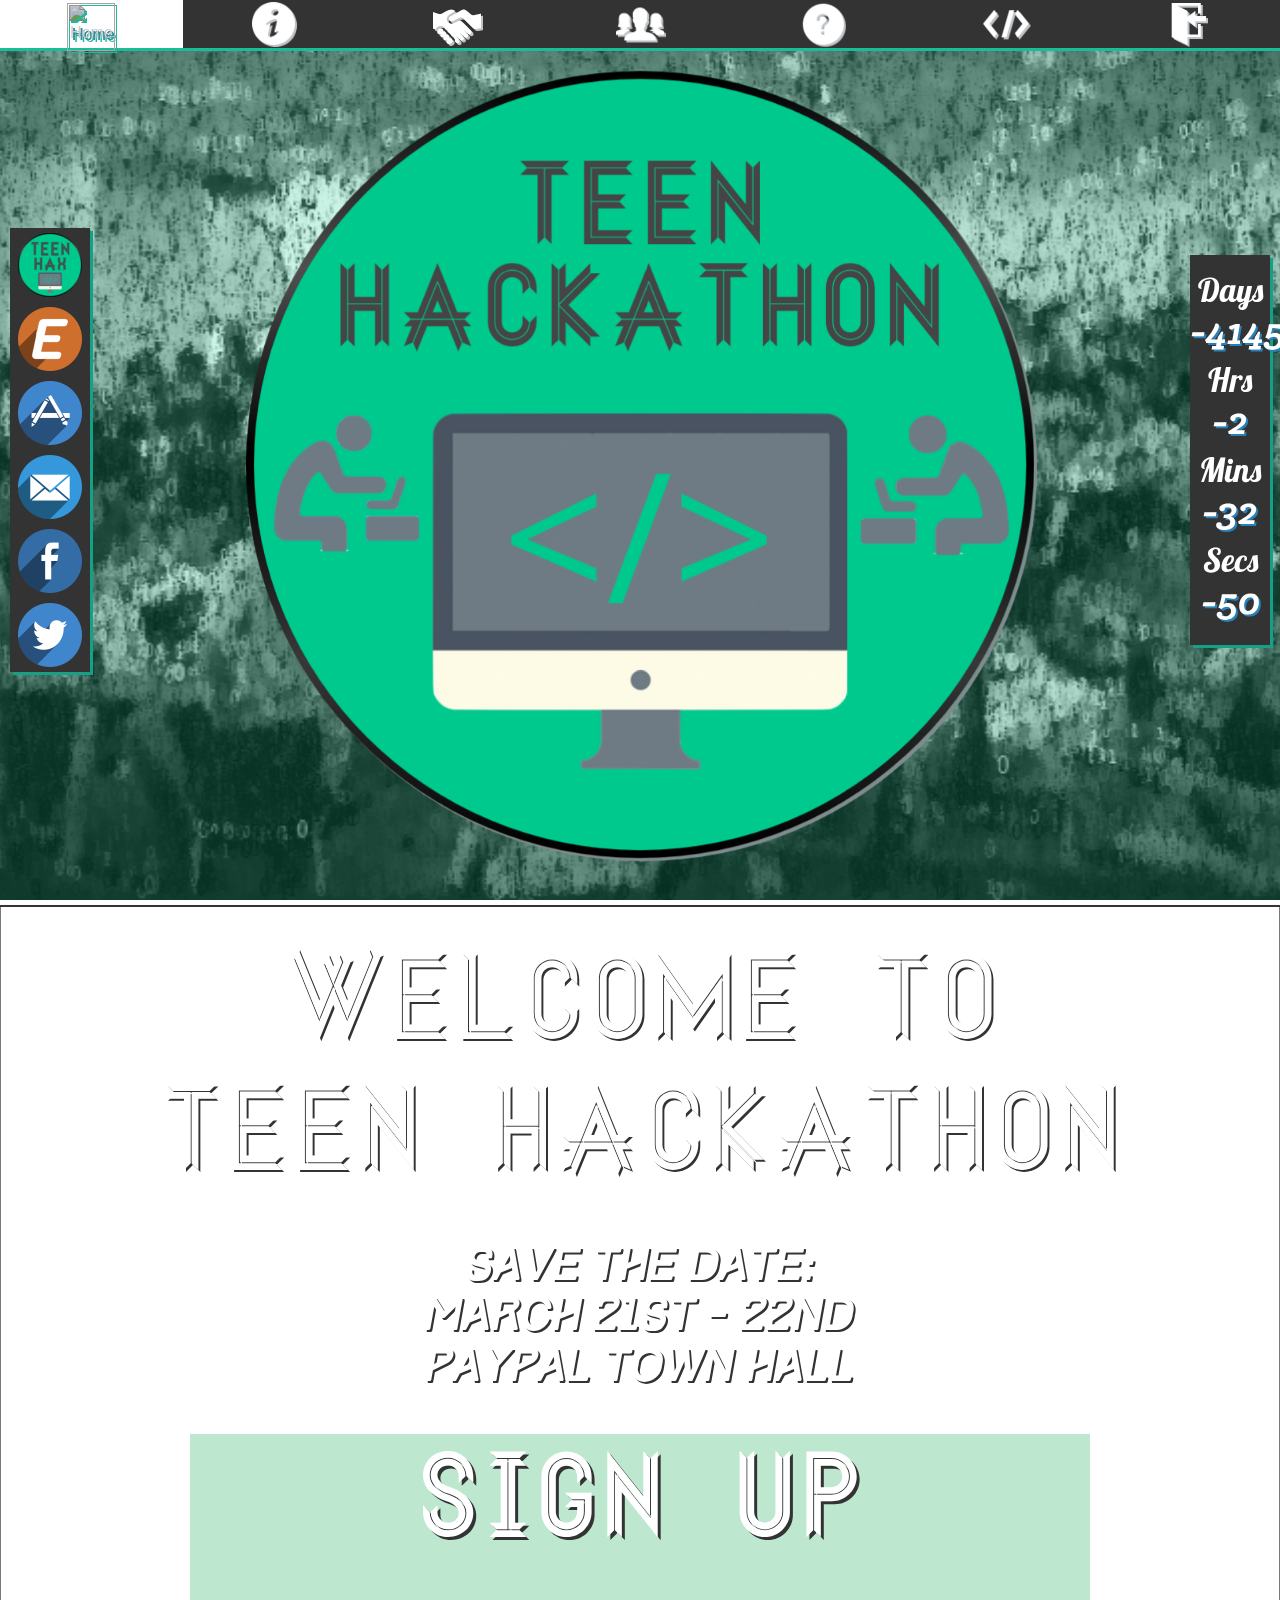
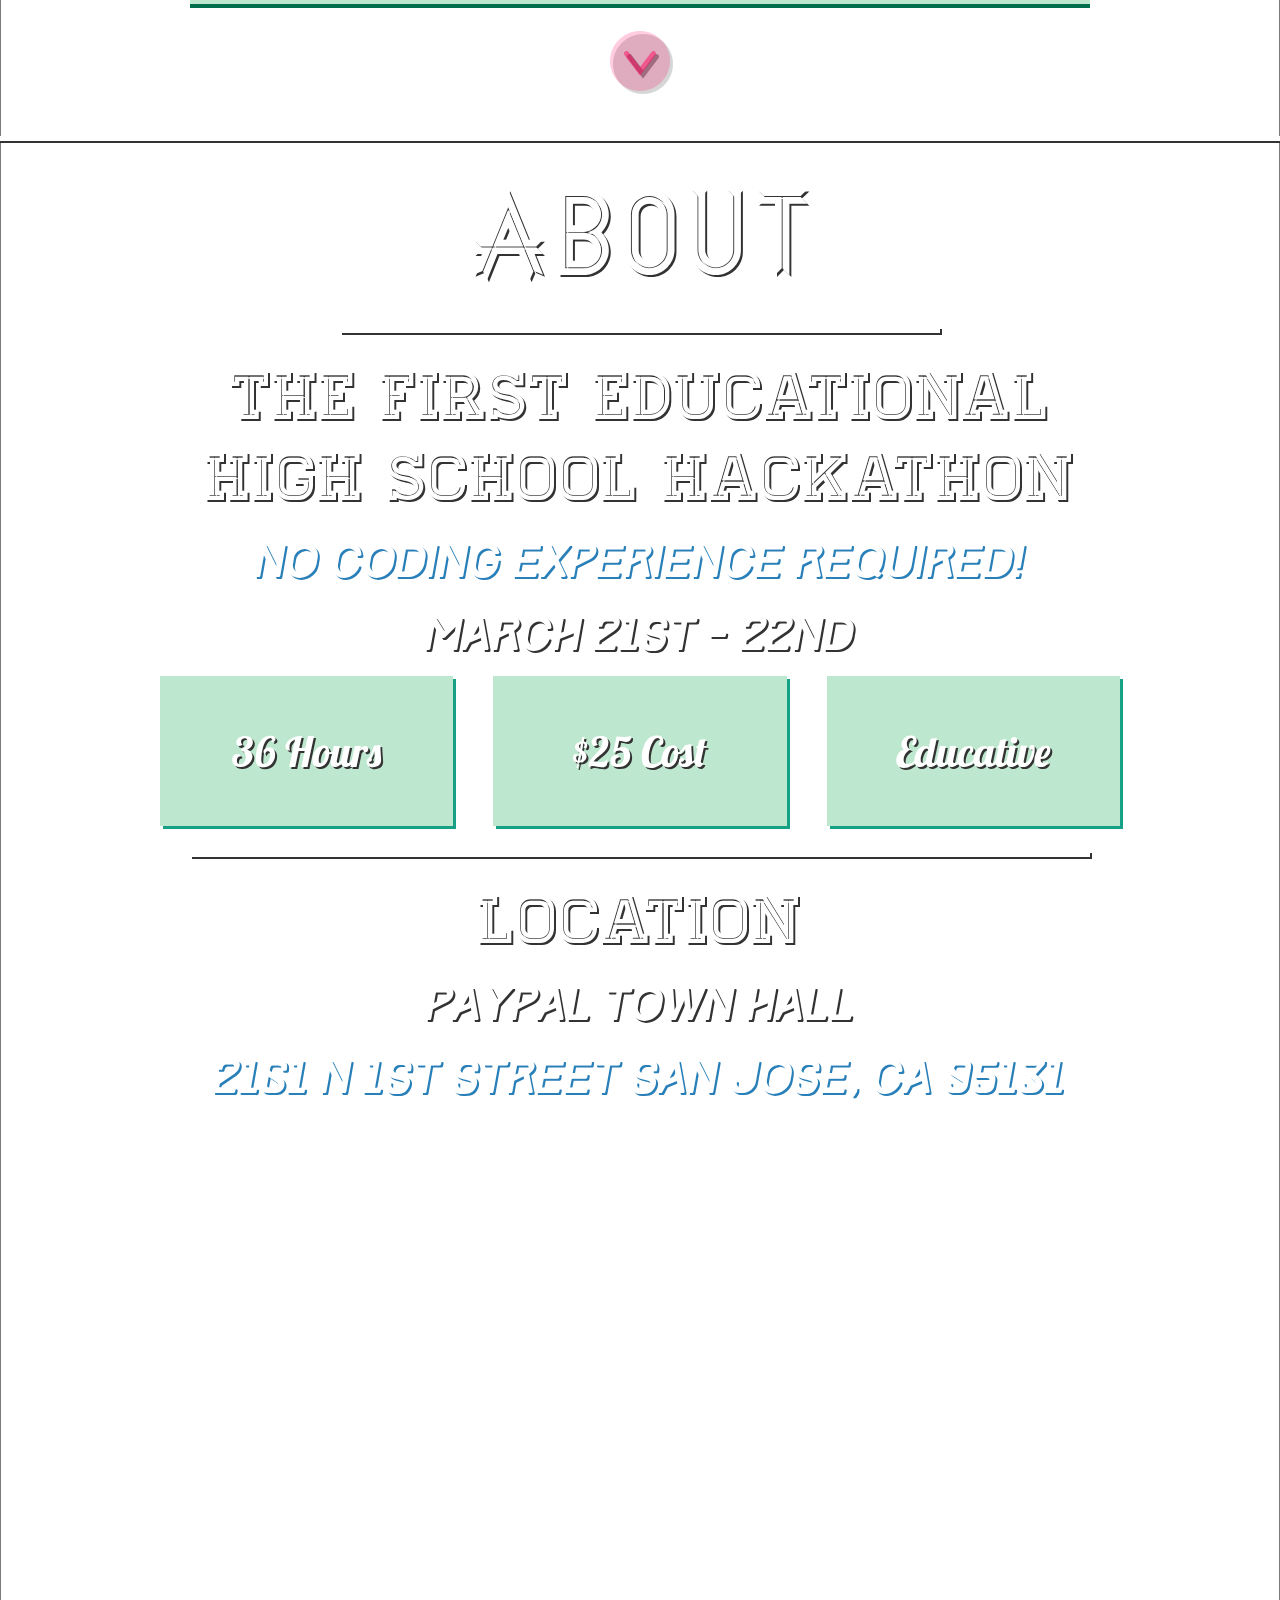
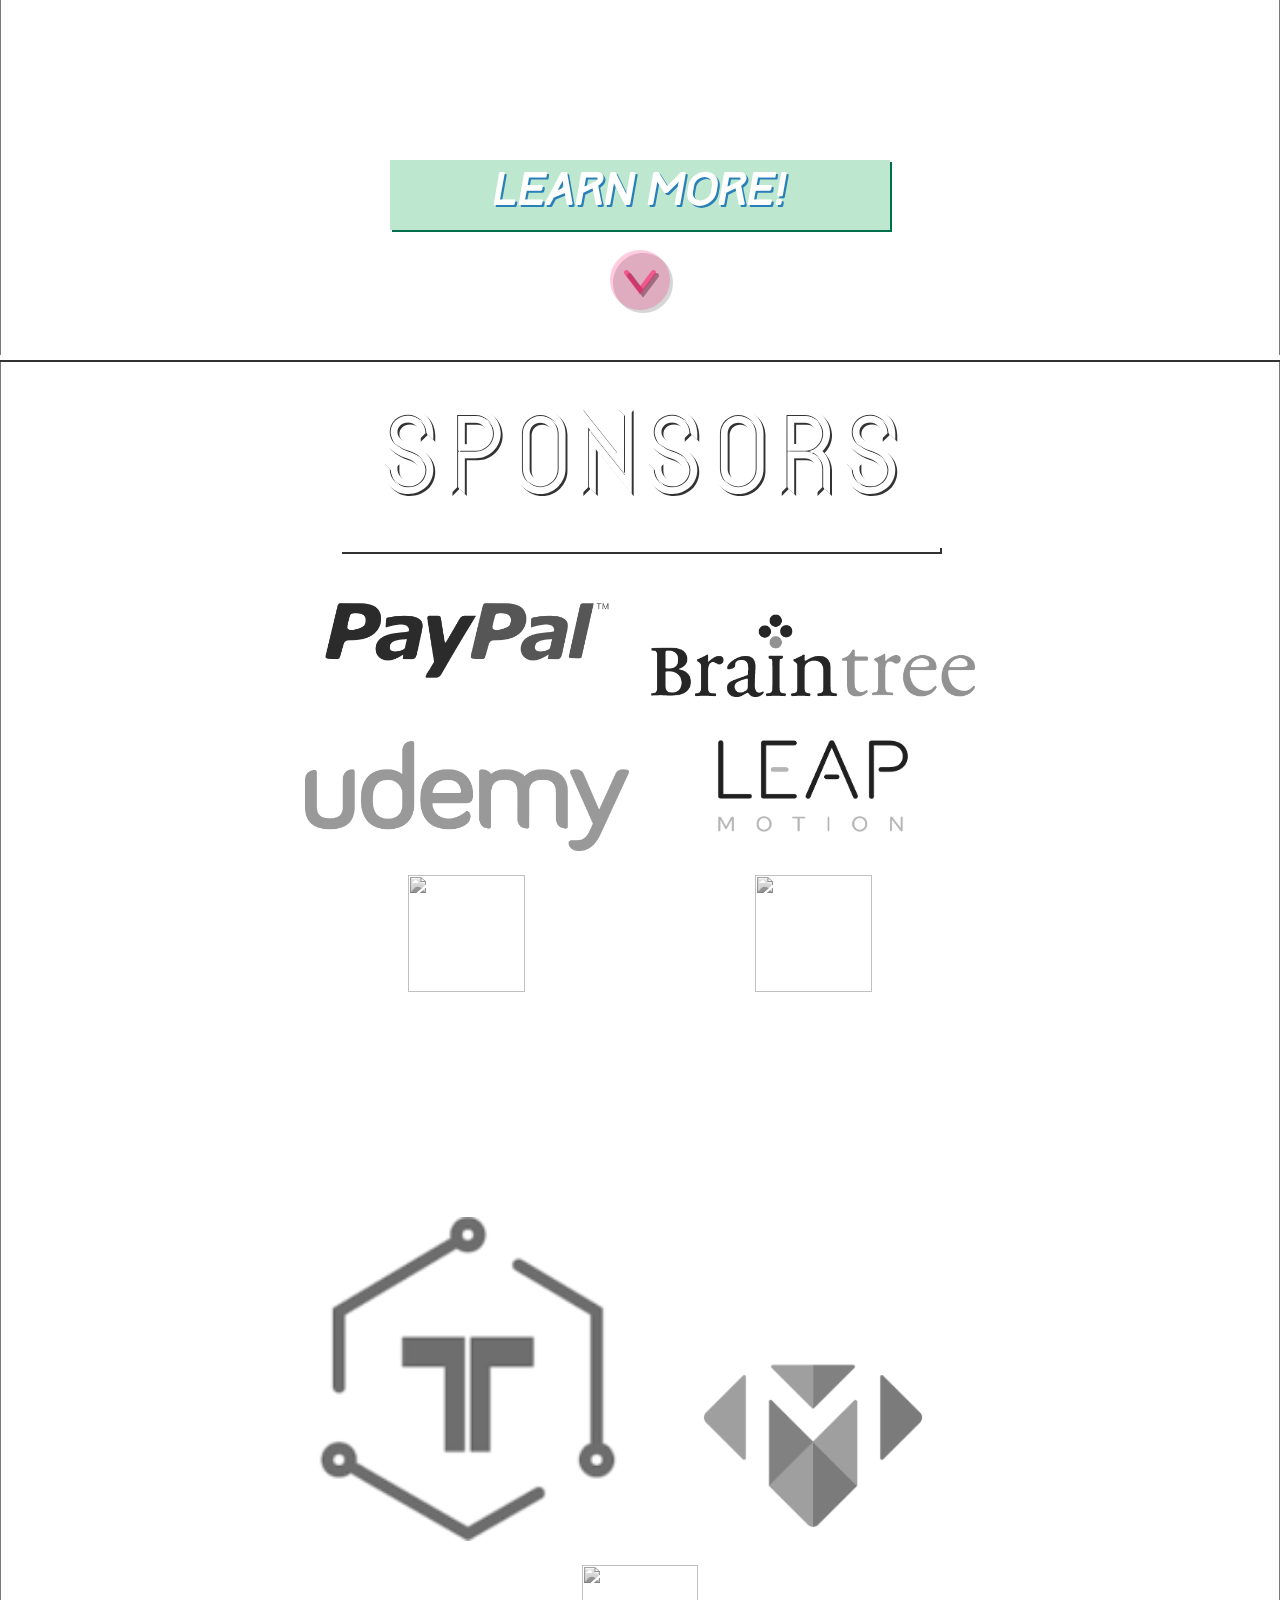
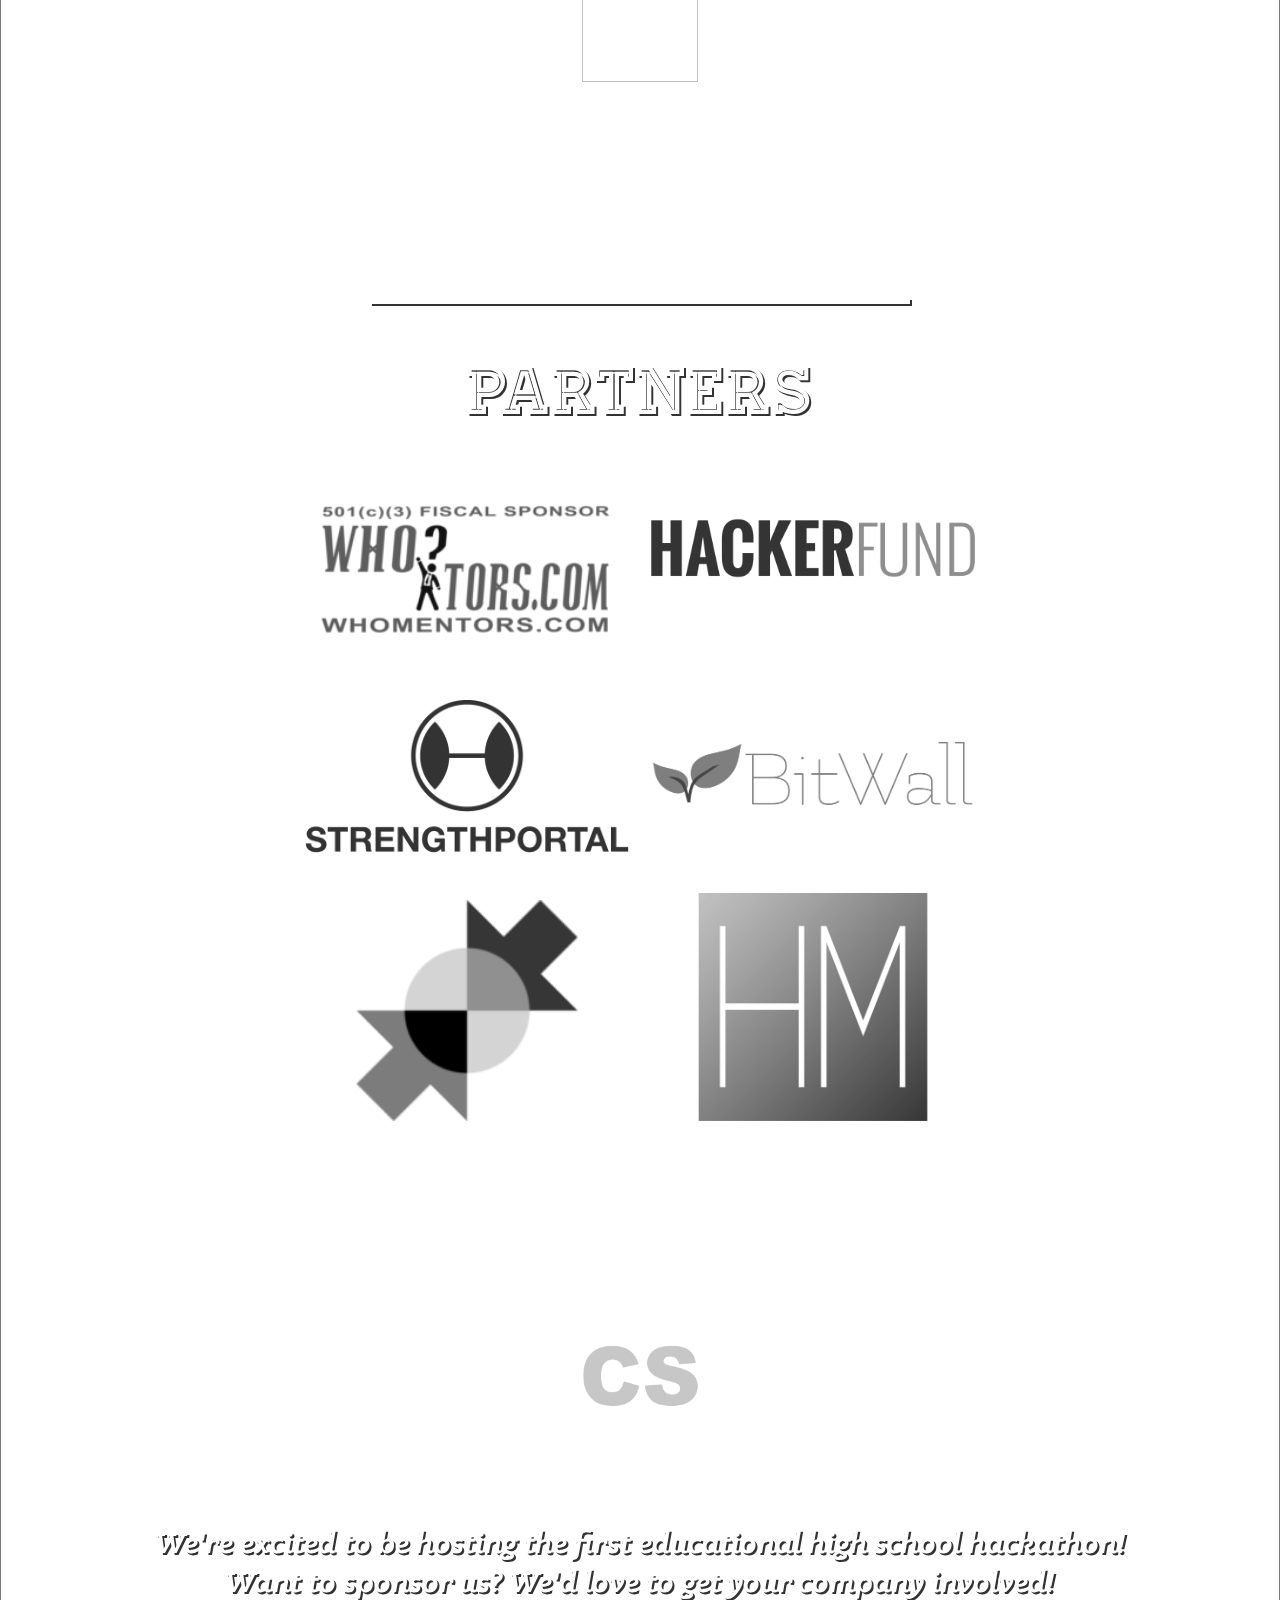
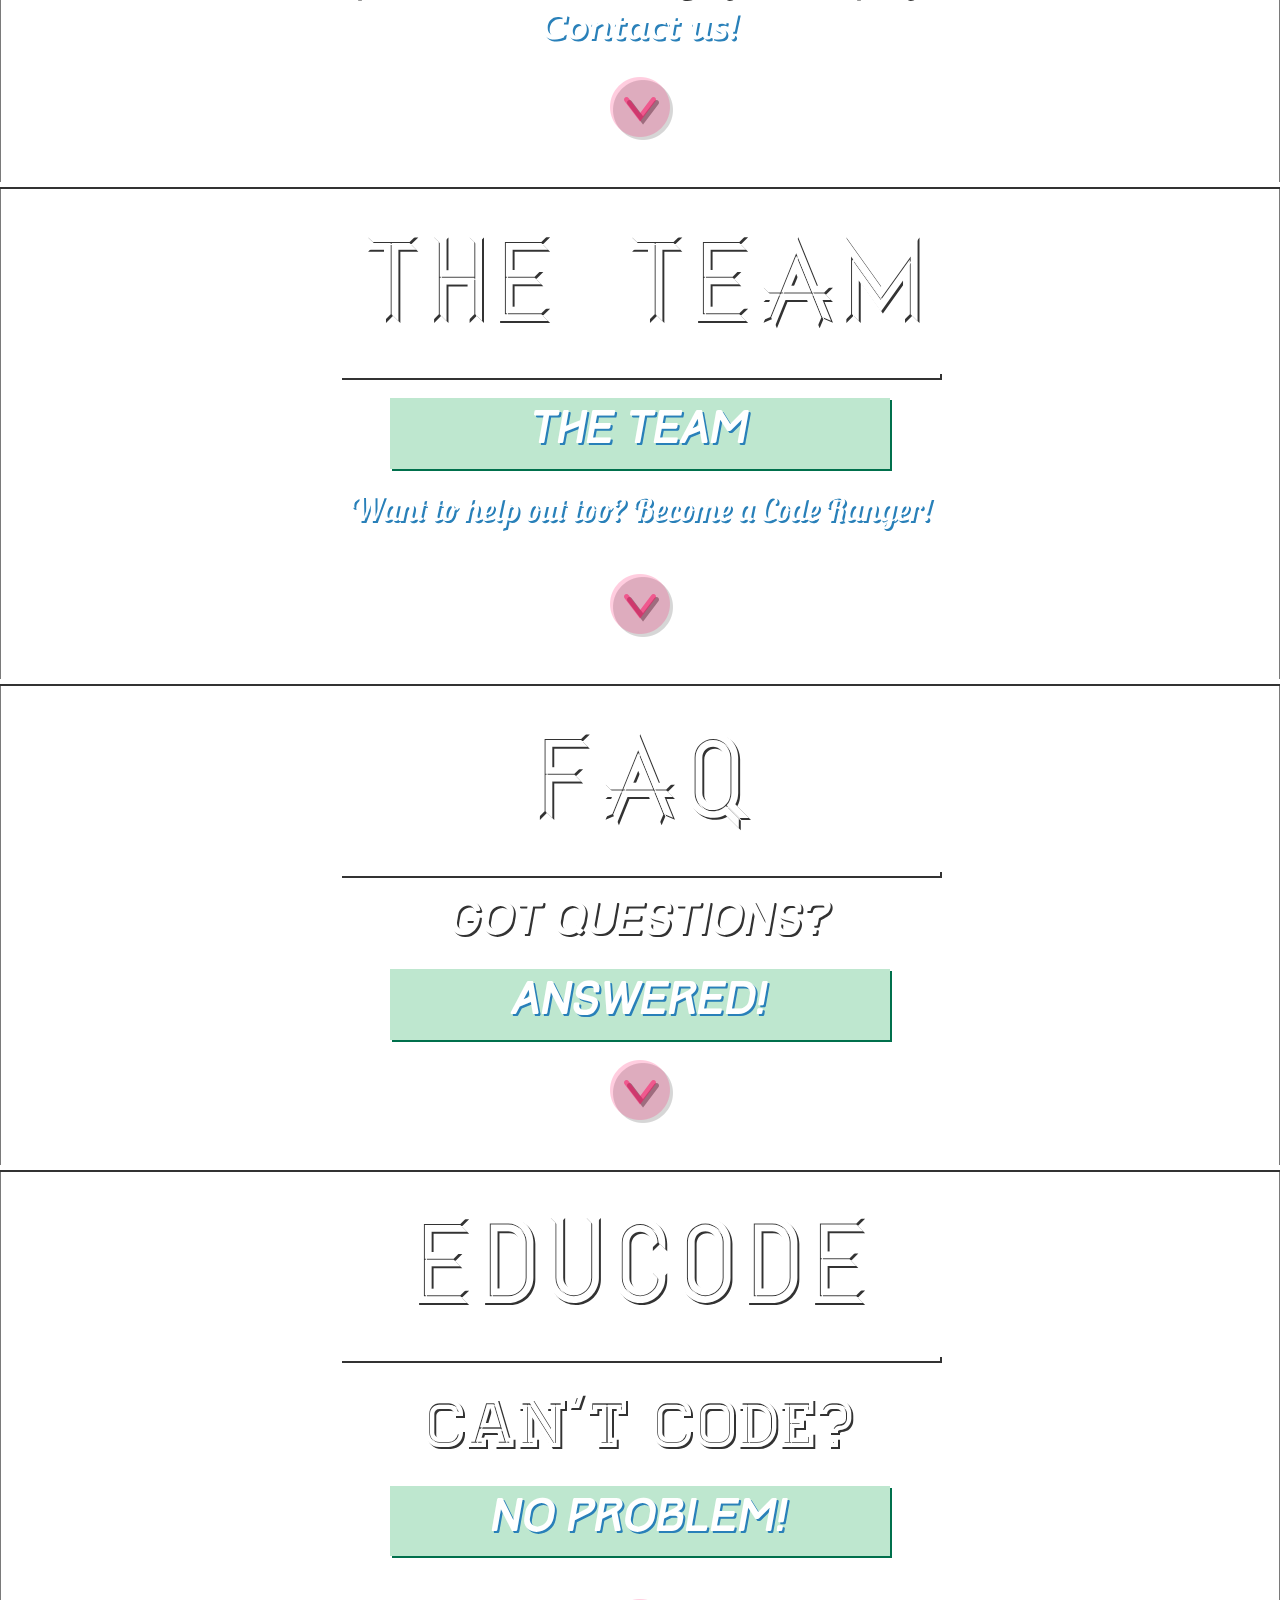
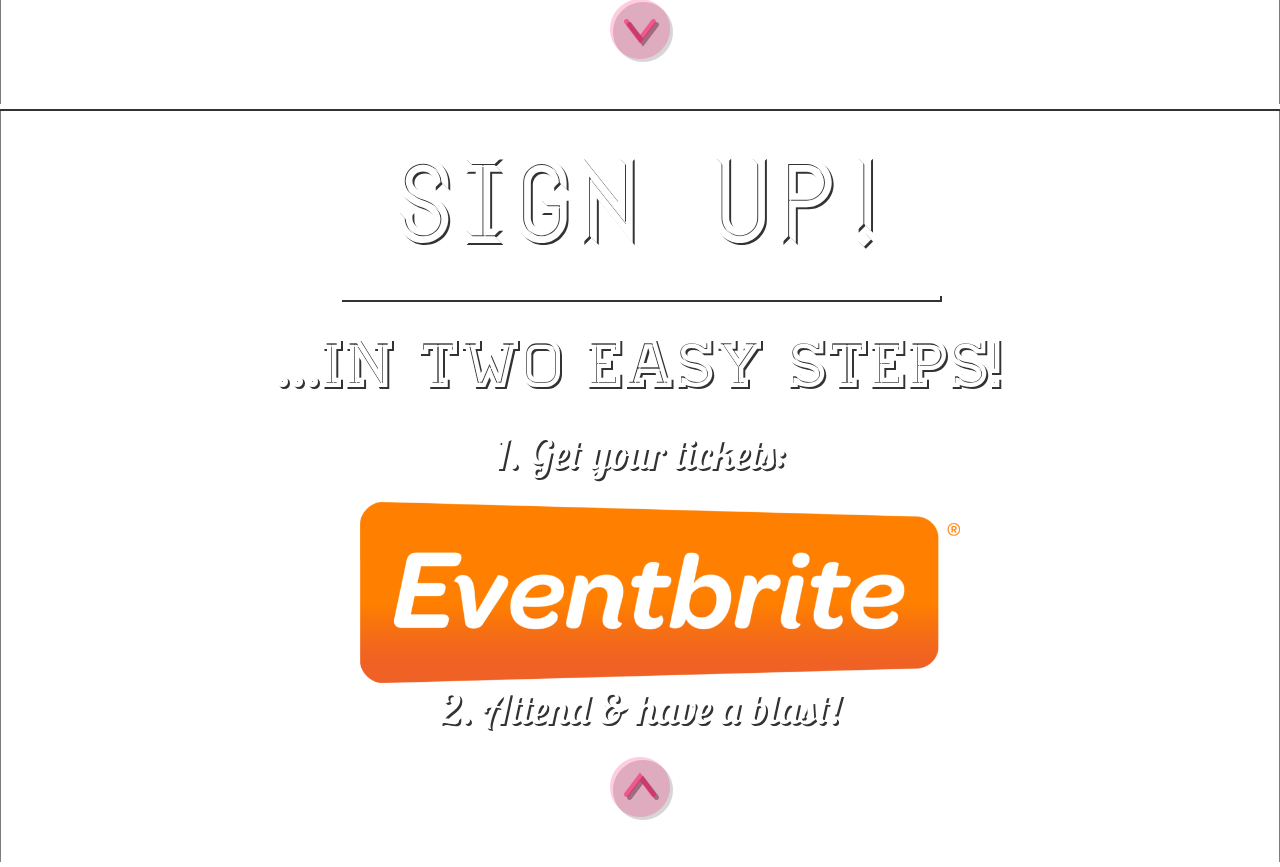
==== commit 285409d6: "Sponsors Fixed" ====
--- a/index.html
+++ b/index.html
@@ -219,20 +219,20 @@
             <a href = "http://www.tessel.io/"><img src="img/sponsors/s5.png"></a>
             <a href = "https://www.makeschool.com/"><img src="img/sponsors/s10.png"></a>
             <a href = "http://www.spark.io/"><img src="img/sponsors/s8.png"></a>
-            <a href = "http://www.learntobe.org/"><img src="img/sponsors/s4.png"></a>
-            <!--<a href = "https://www.capitalone.com/"><img src="img/sponsors/s6.png"></a>-->
+            <!--<a href = "http://www.learntobe.org/"><img src="img/sponsors/s4.png"></a>
+            <a href = "https://www.capitalone.com/"><img src="img/sponsors/s6.png"></a>-->
             <br/>
             <div class="break"></div>
             <br/>
             <br/>
             <h2>Partners</h2>
-            <a href = "http://whomentors.com/"><img src="img/sponsors/1.png"></a>
-            <a href = "http://hacker.fund/"><img src = "img/sponsors/3.png"></a>
+            <a href = "http://www.homentors.com/"><img src="img/sponsors/1.png"></a>
+            <a href = "http://www.hacker.fund/"><img src = "img/sponsors/3.png"></a>
             <a href = "https://www.strengthportal.com/"><img src = "img/sponsors/8.png"></a>
             <a href = "http://www.bitwall.io/"><img src="img/sponsors/9.png"></a>
             <a href = "http://teenhackathon.challengepost.com/"><img src = "img/sponsors/2.png"></a>
-            <a href = "http://htmlmakr.com/"><img src = "img/sponsors/6.png"></a>
-            <a href = "http://mvcompsci.com/"><img src="img/sponsors/5.png"></a>
+            <a href = "http://www.htmlmakr.com/"><img src = "img/sponsors/6.png"></a>
+            <a href = "http://www.mvcompsci.com/"><img src="img/sponsors/5.png"></a>
         </div>
         <br class = "clear" />
         <br>
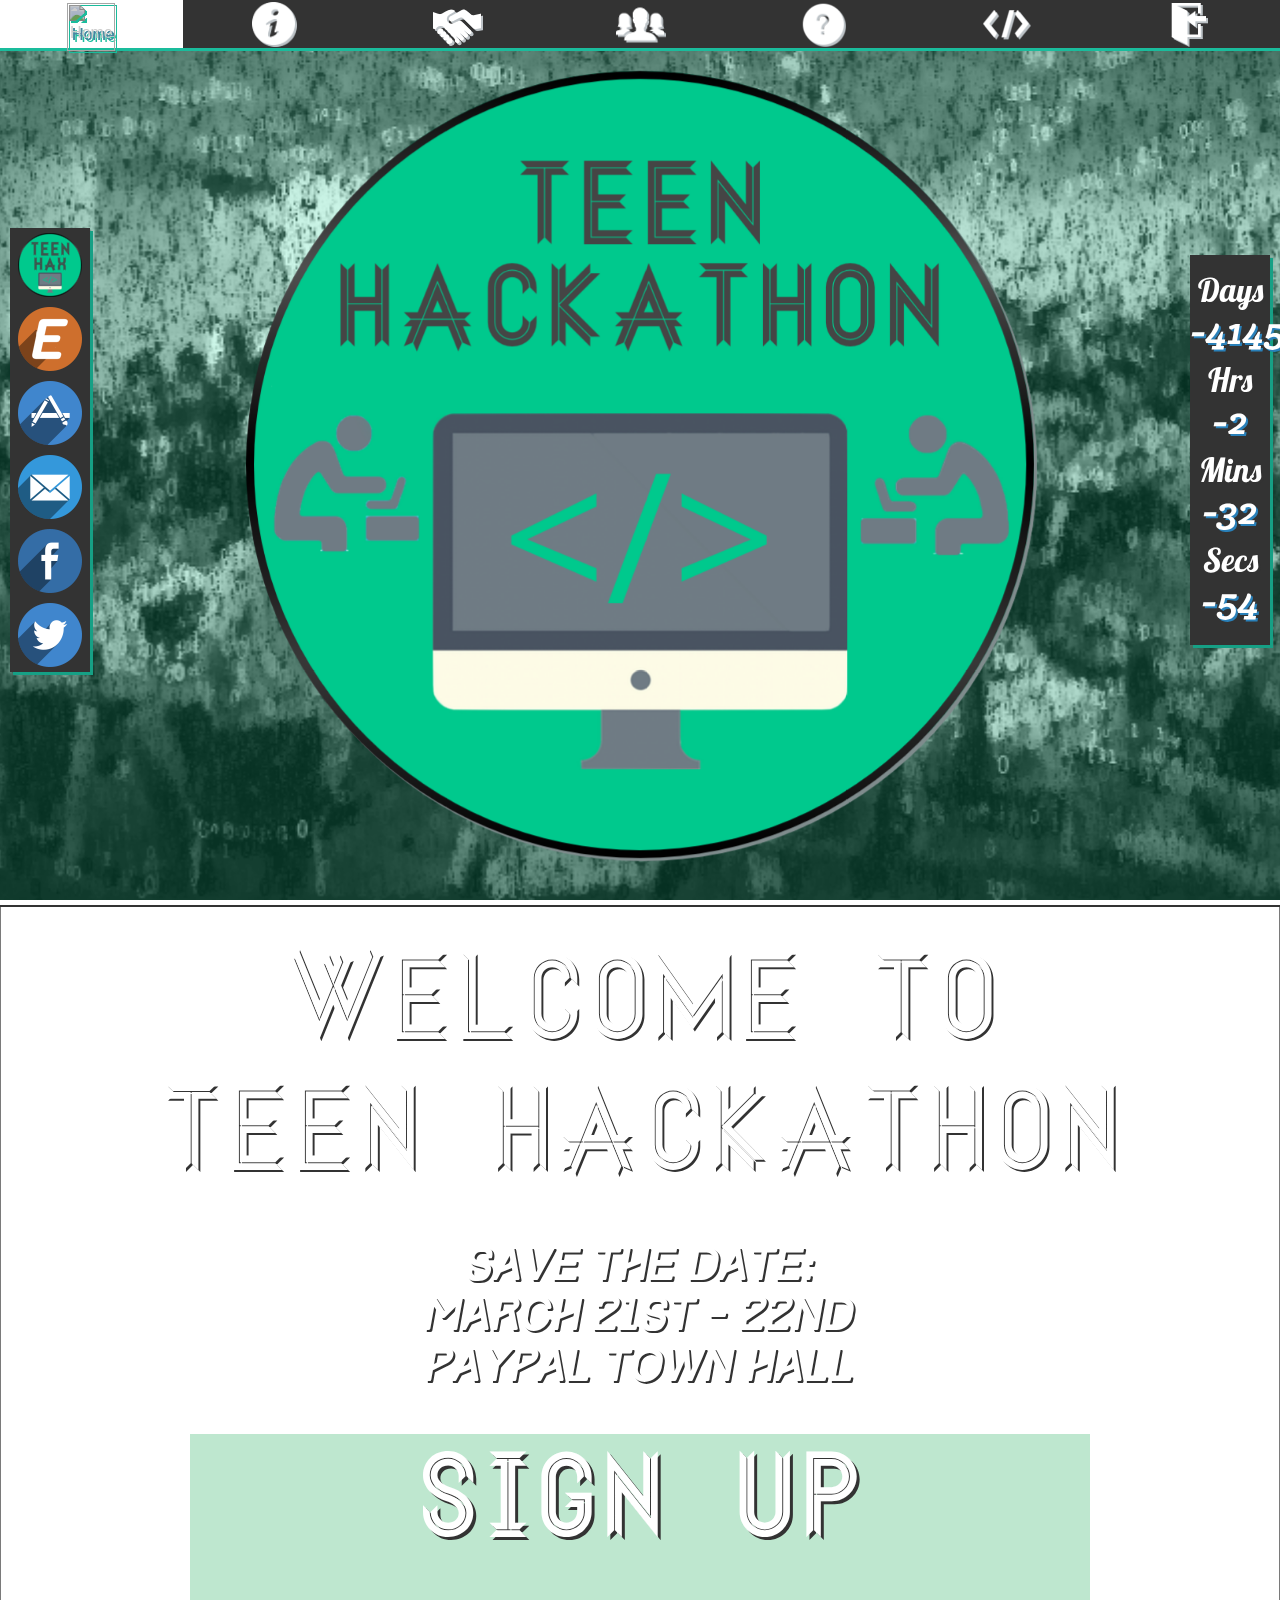
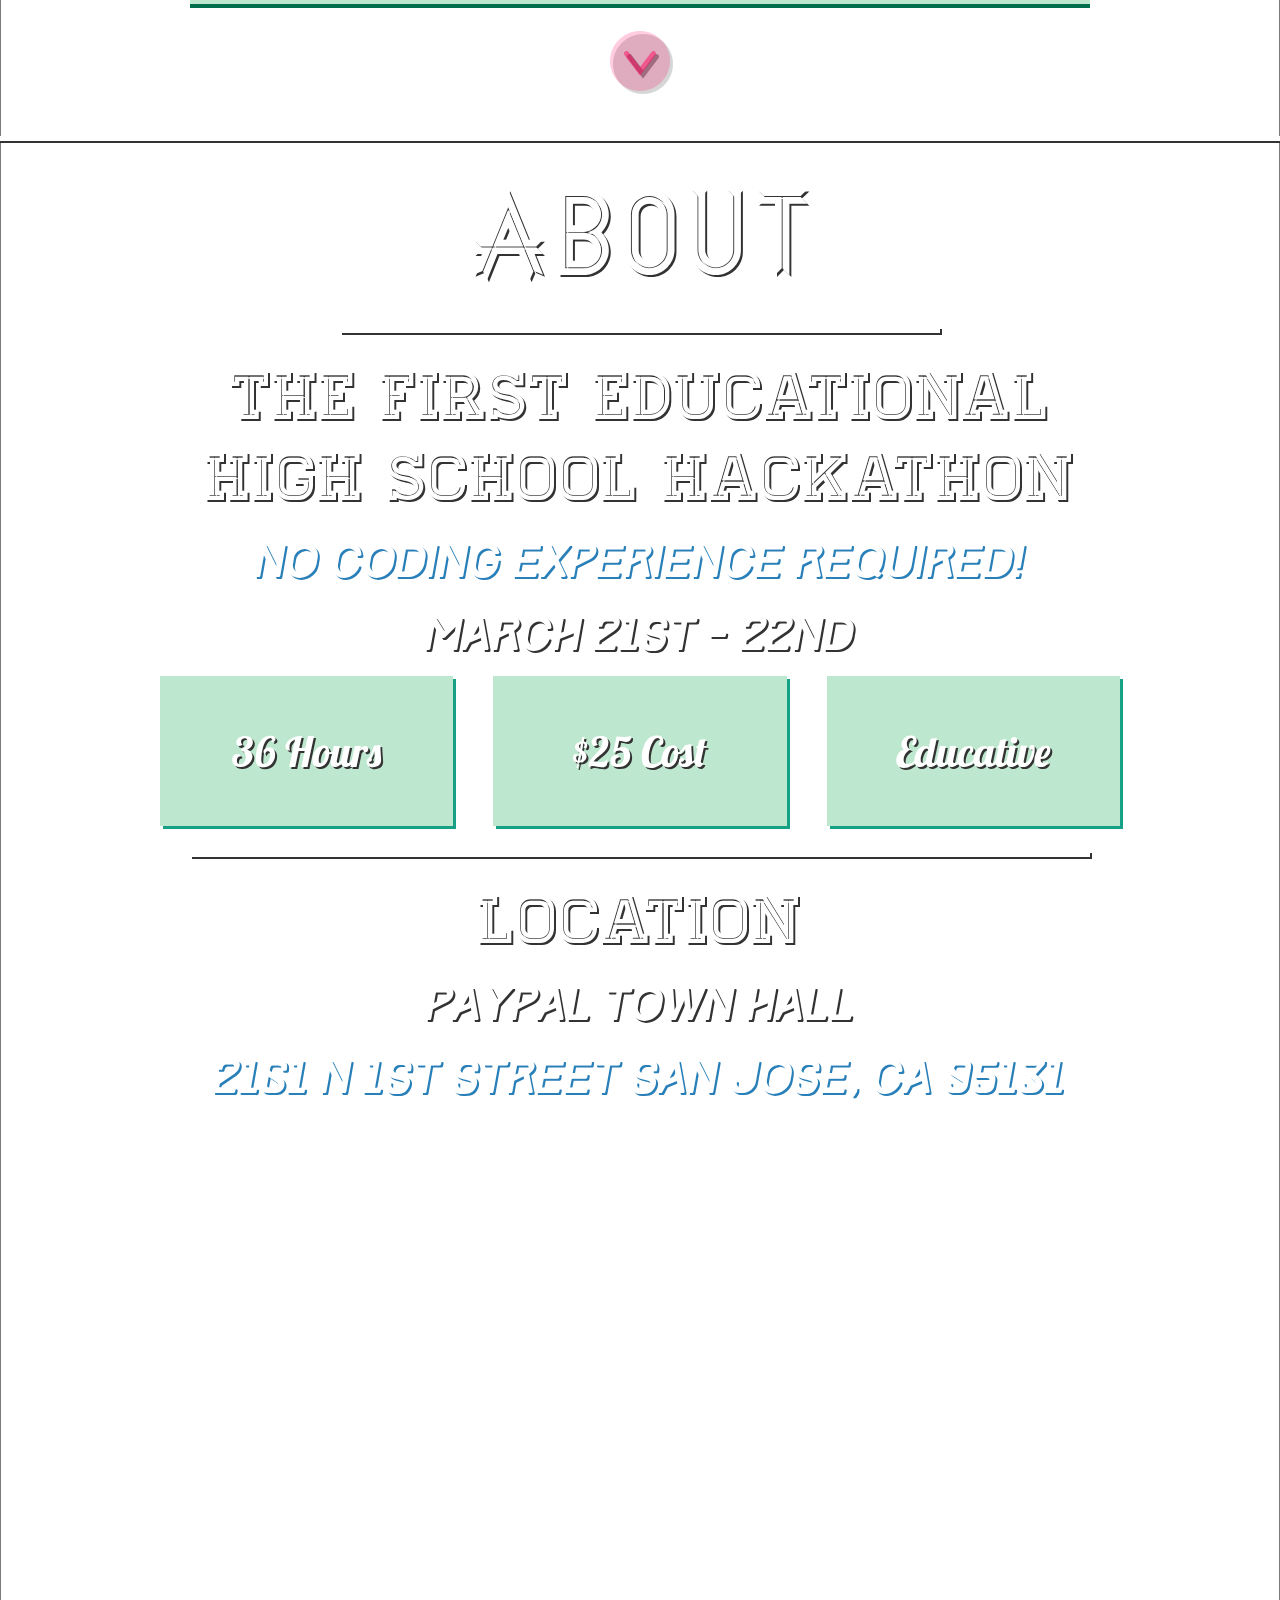
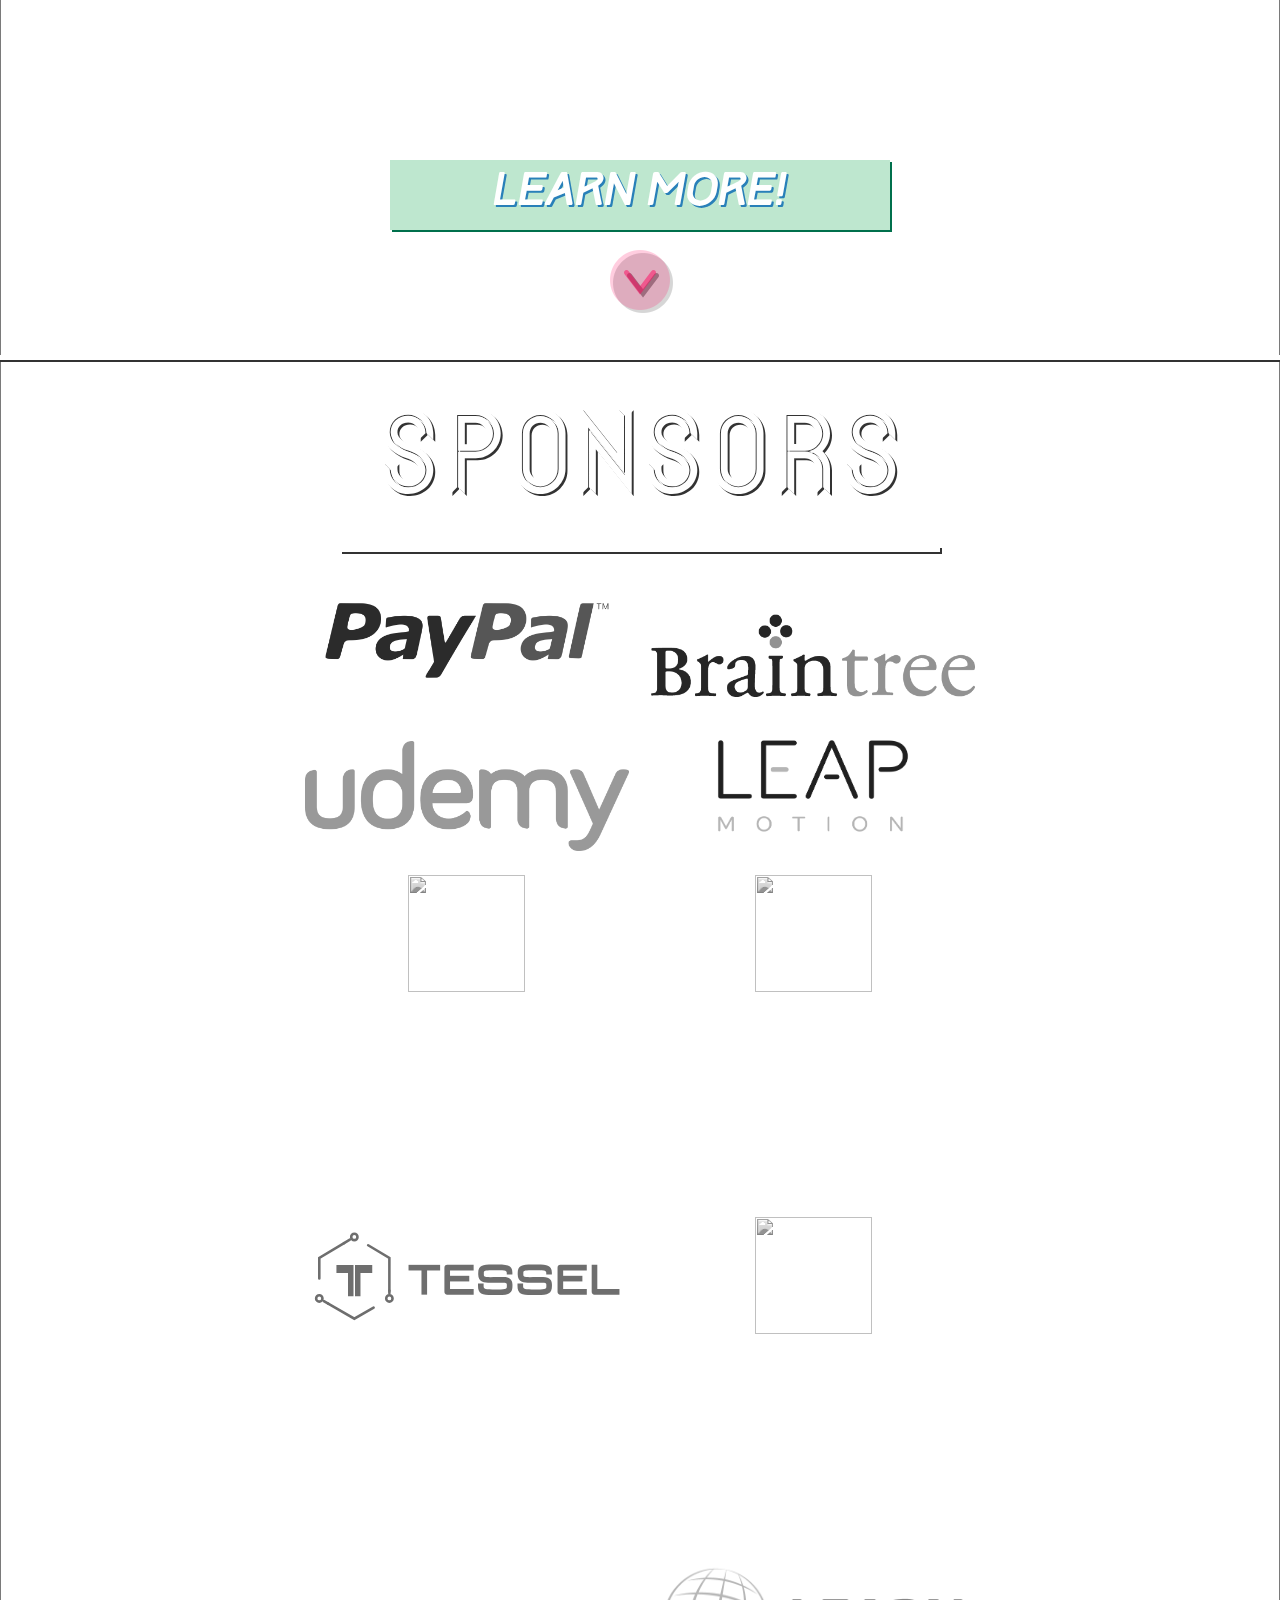
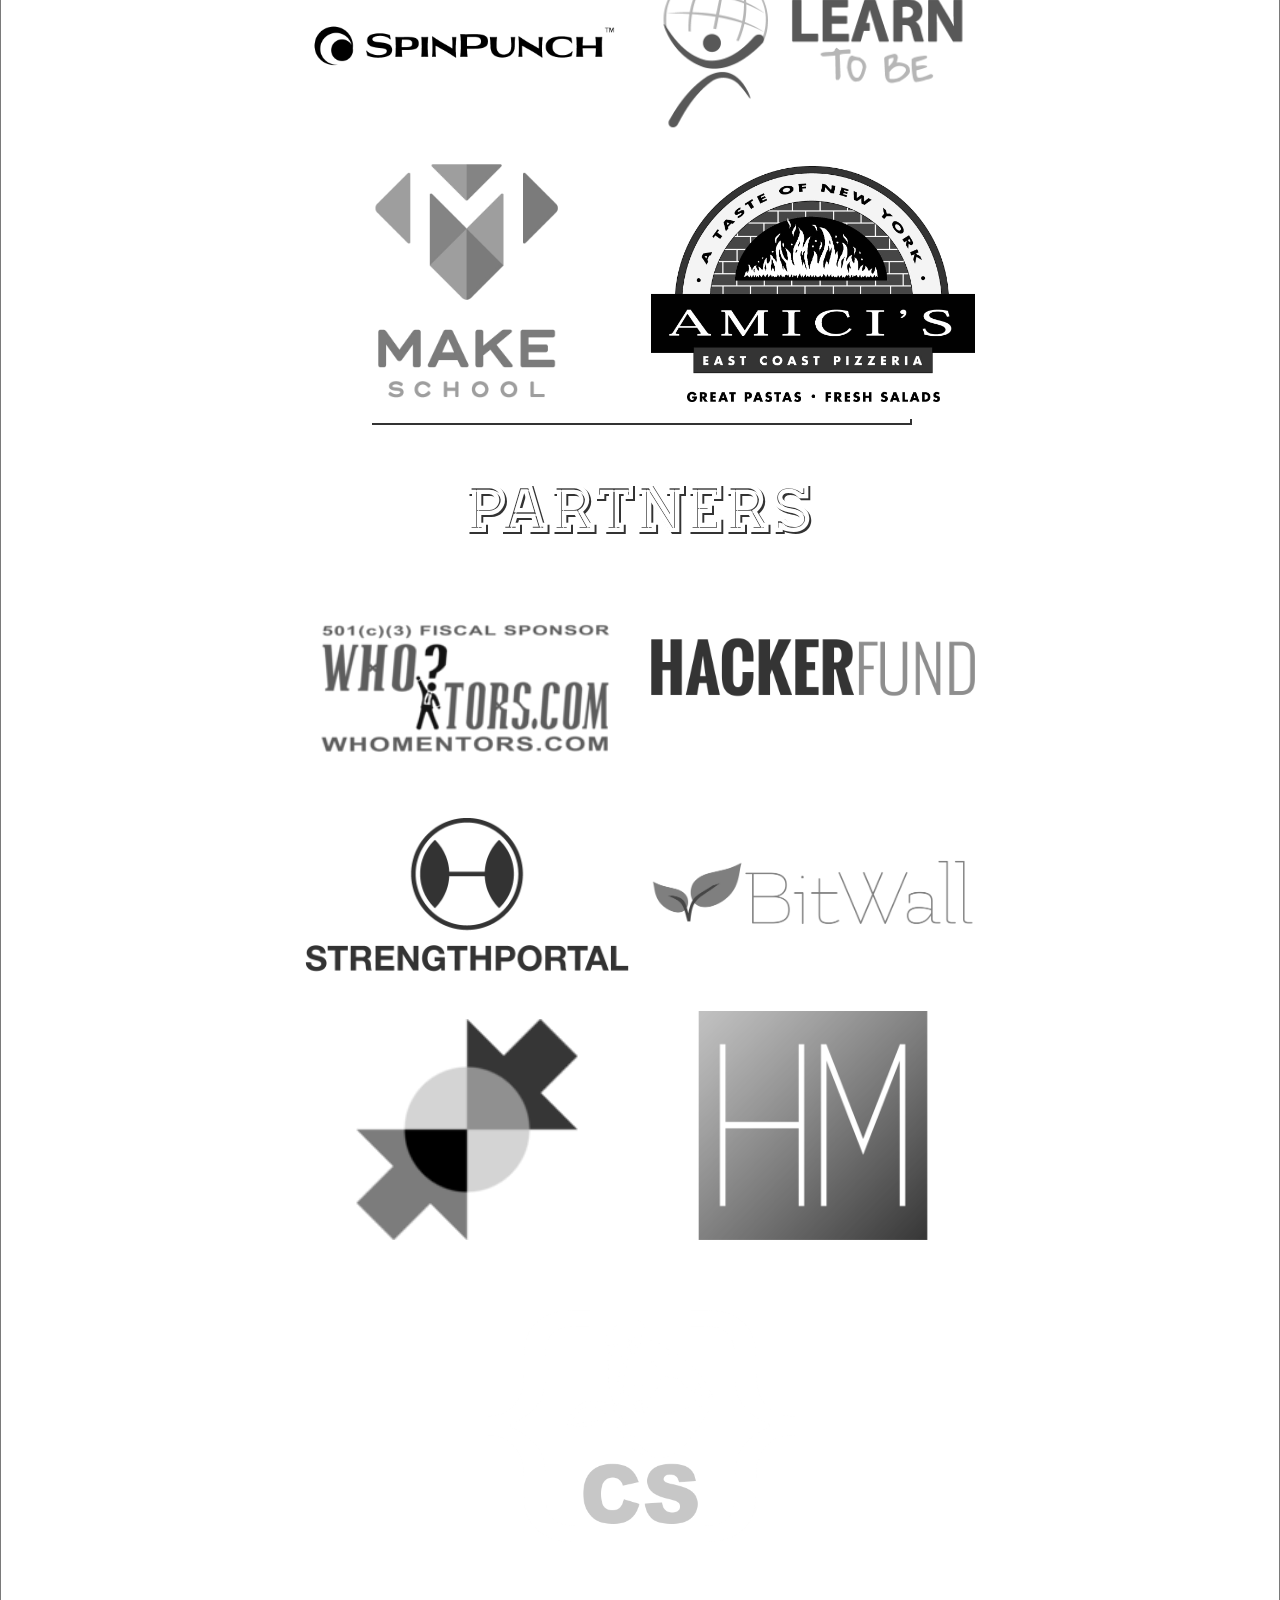
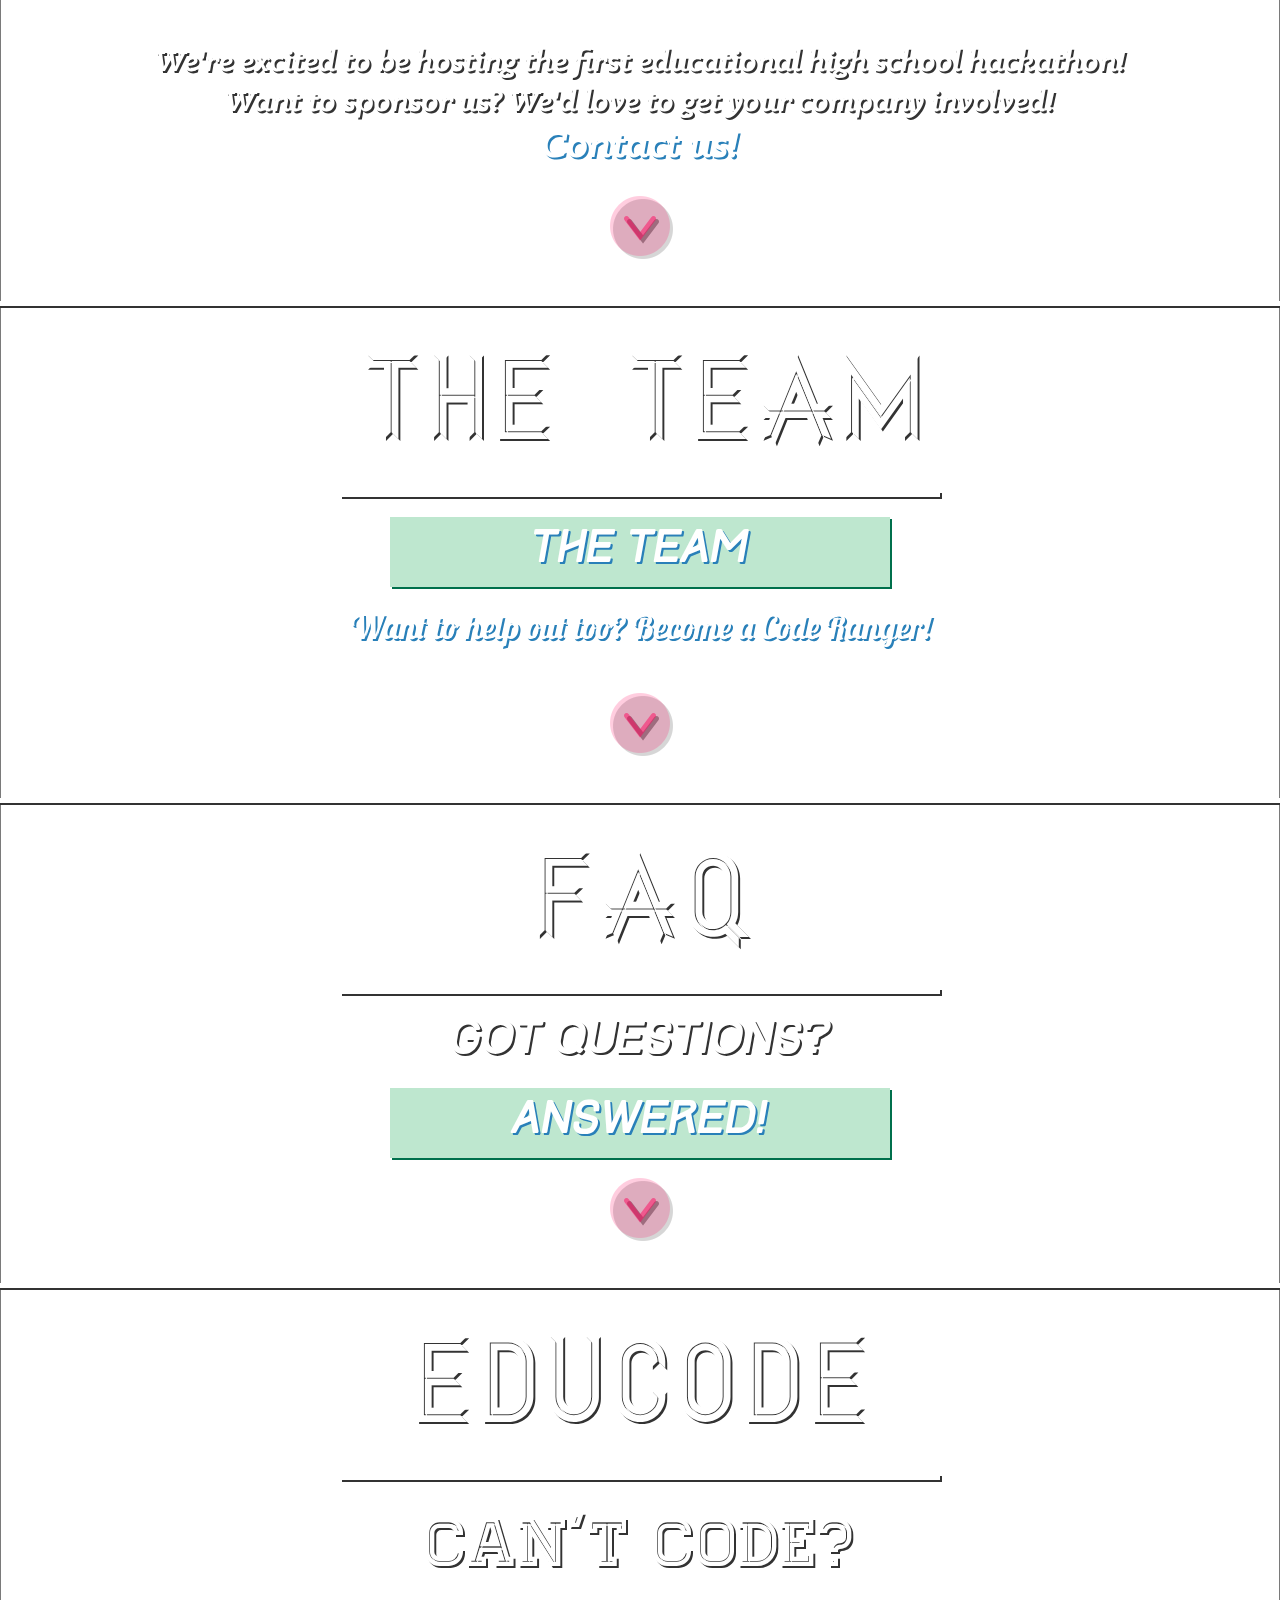
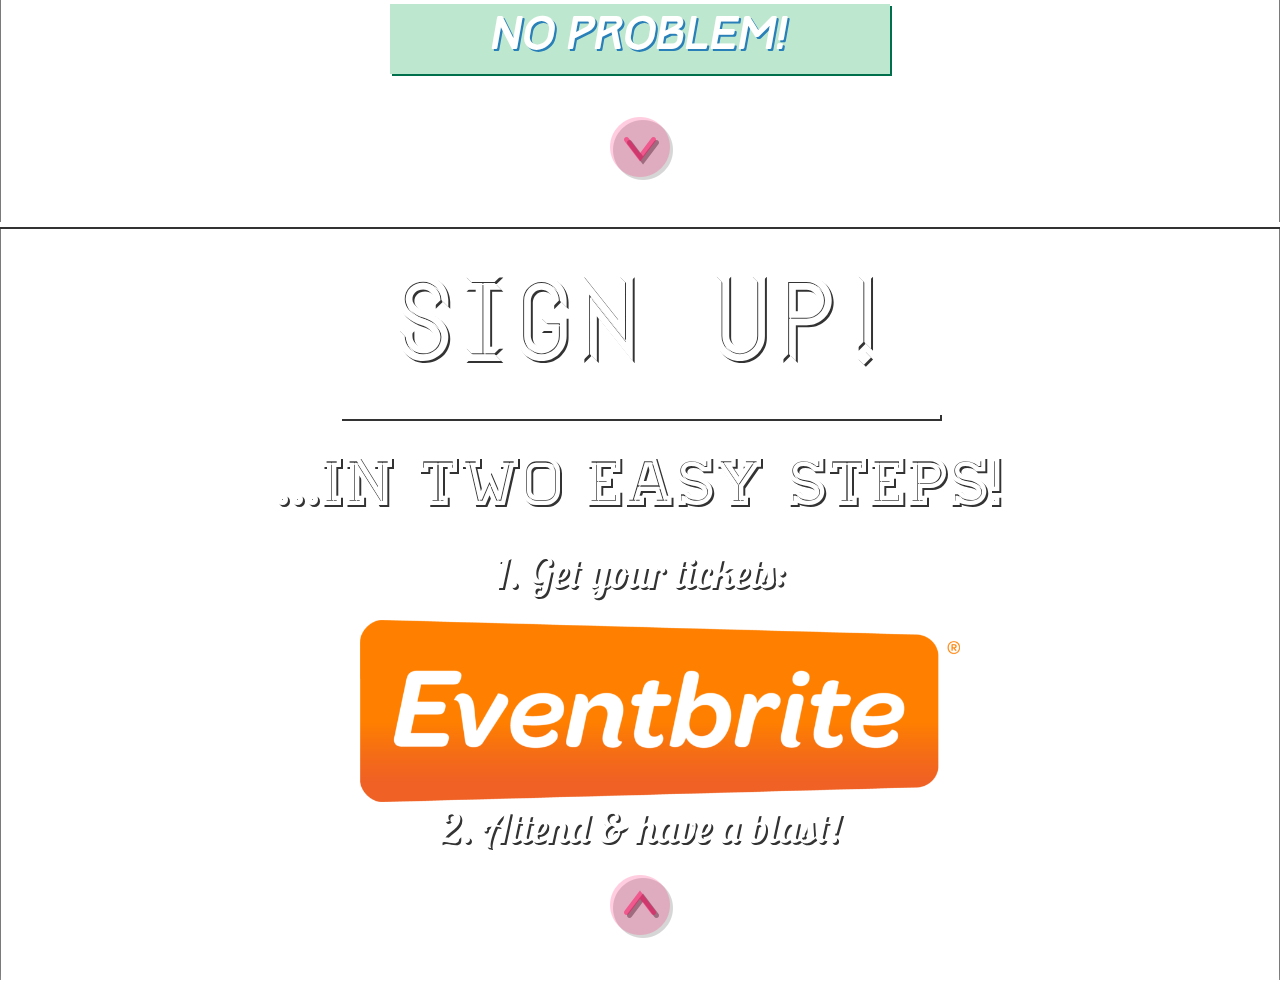
==== commit cf5141c1: "Sponsors" ====
--- a/index.html
+++ b/index.html
@@ -216,11 +216,13 @@
             <a href = "https://www.leapmotion.com/"><img src="img/sponsors/s1.png"></a>
             <a href = "http://www.google.com/"><img src="img/sponsors/s7.png"></a>
             <a href = "http://www.ti.com/"><img src="img/sponsors/s9.png"></a>
-            <a href = "http://www.tessel.io/"><img src="img/sponsors/s5.png"></a>
+            <a href = "http://www.tessel.io/"><img src="img/sponsors/s5.svg"></a>
+            <a href = "http://www.spark.io/"><img src="img/sponsors/s8.png"></a>
+            <a href = "http://www.spinpunch.com/"><img src="img/sponsors/s11.png"></a>
+            <a href = "http://www.learntobe.org/"><img src="img/sponsors/s4.png"></a>
             <a href = "https://www.makeschool.com/"><img src="img/sponsors/s10.png"></a>
-            <a href = "http://www.spark.io/"><img src="img/sponsors/s8.png"></a>
-            <!--<a href = "http://www.learntobe.org/"><img src="img/sponsors/s4.png"></a>
-            <a href = "https://www.capitalone.com/"><img src="img/sponsors/s6.png"></a>-->
+            <a href = "http://www.amicis.com/location_details.asp?id=1"><img src="img/sponsors/s12.png"></a>
+            <!--<a href = "https://www.capitalone.com/"><img src="img/sponsors/s6.png"></a>-->
             <br/>
             <div class="break"></div>
             <br/>
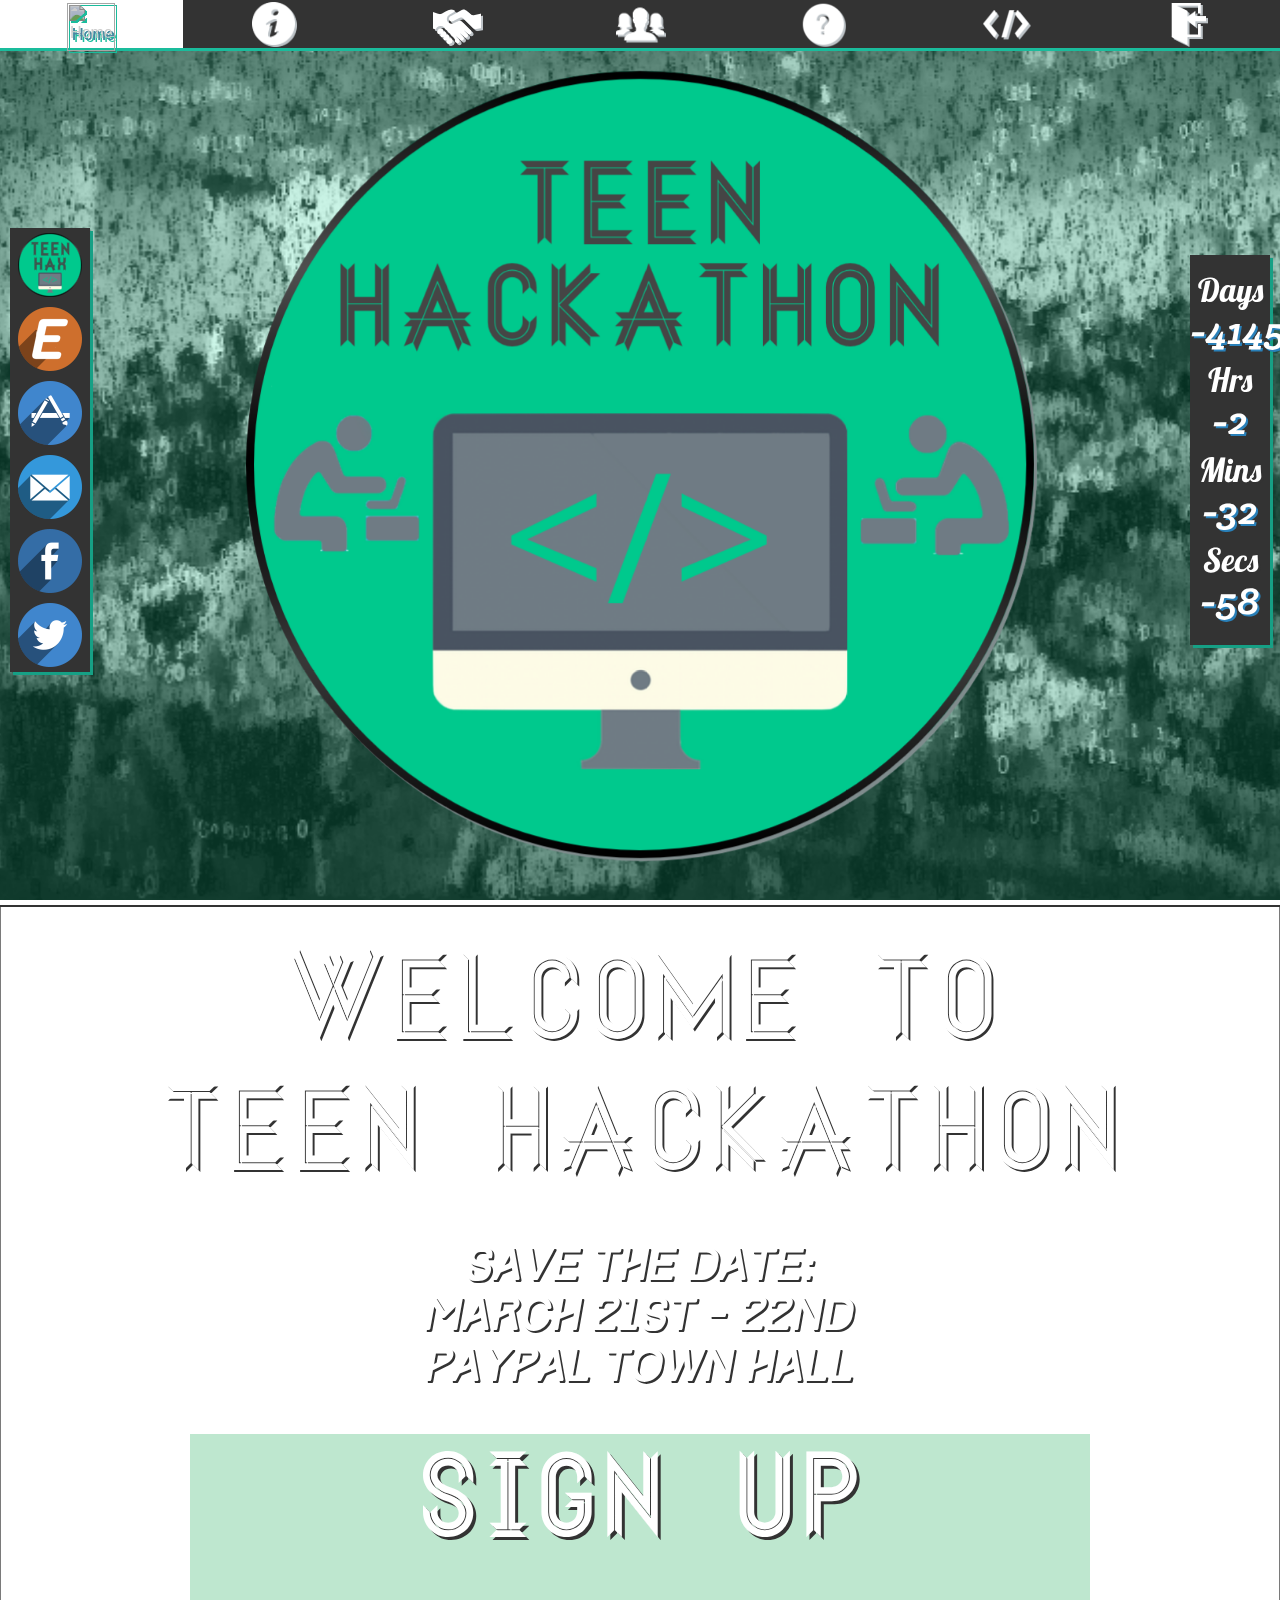
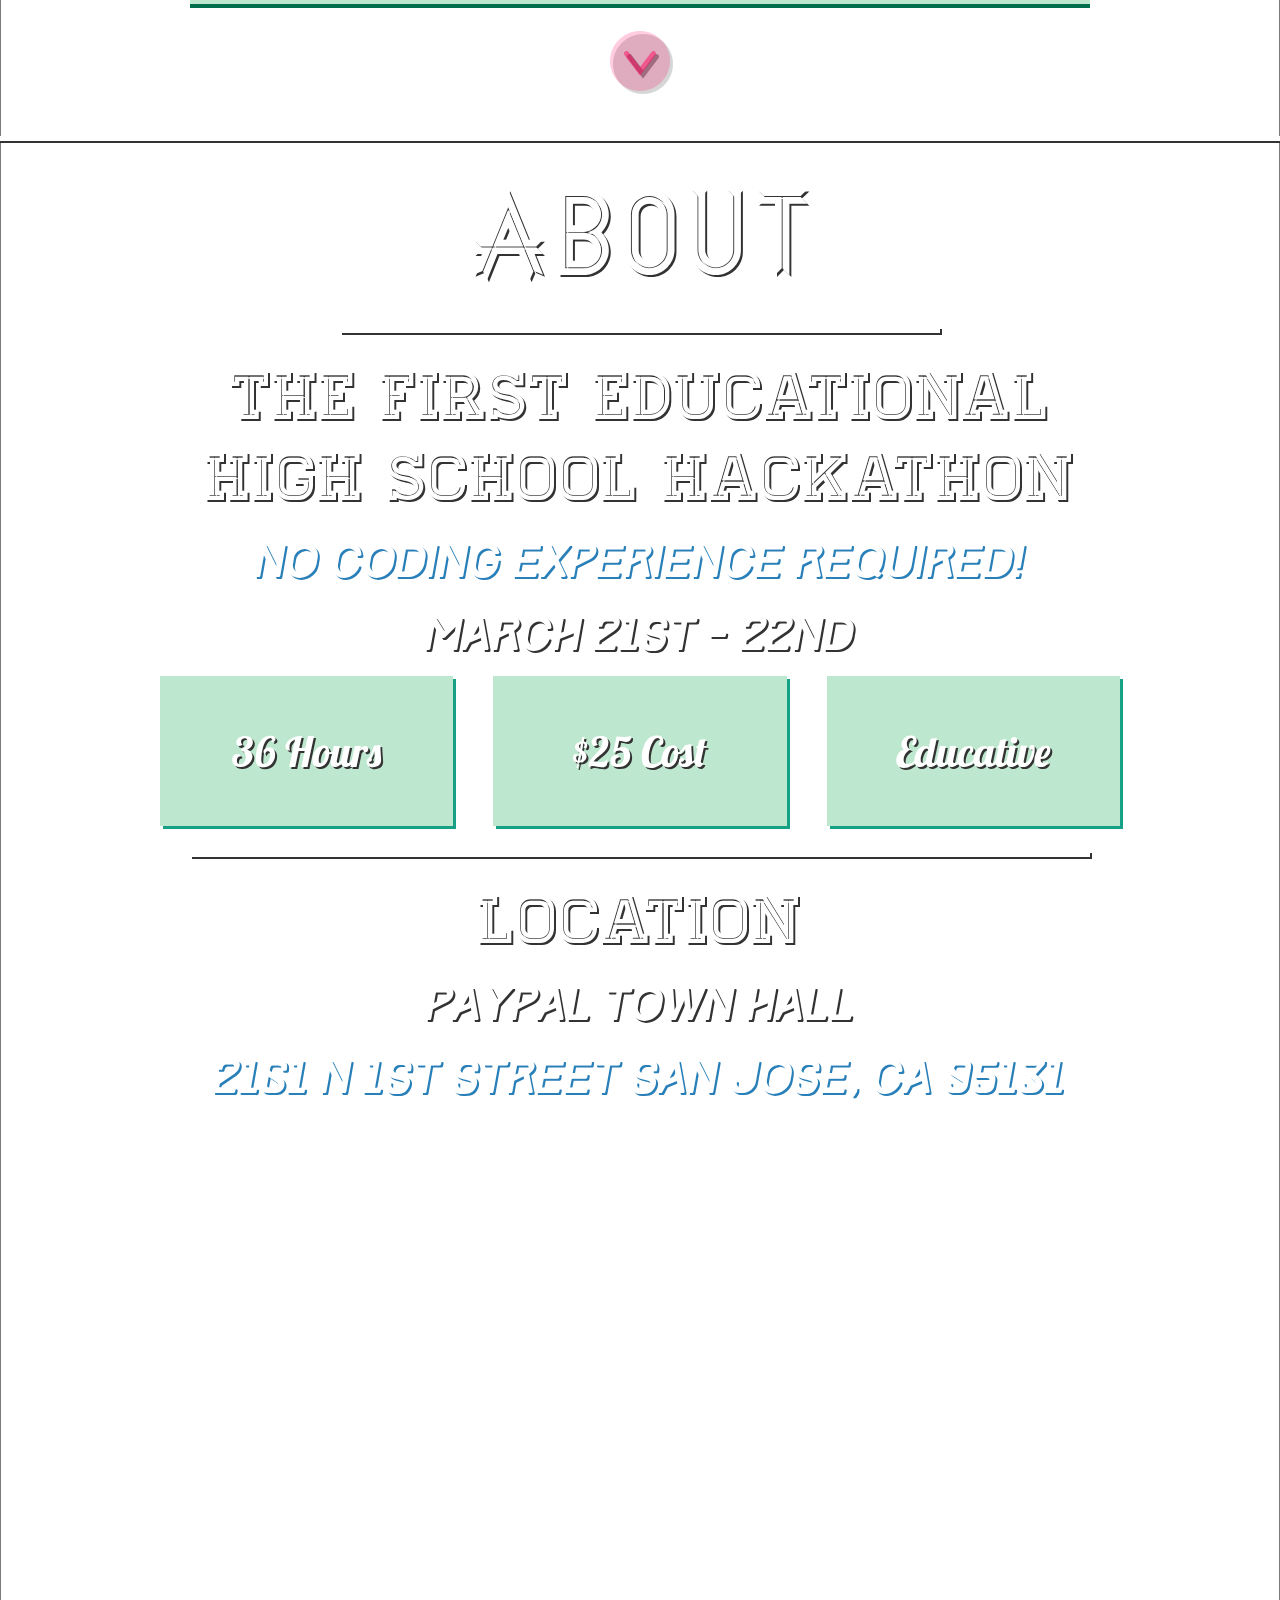
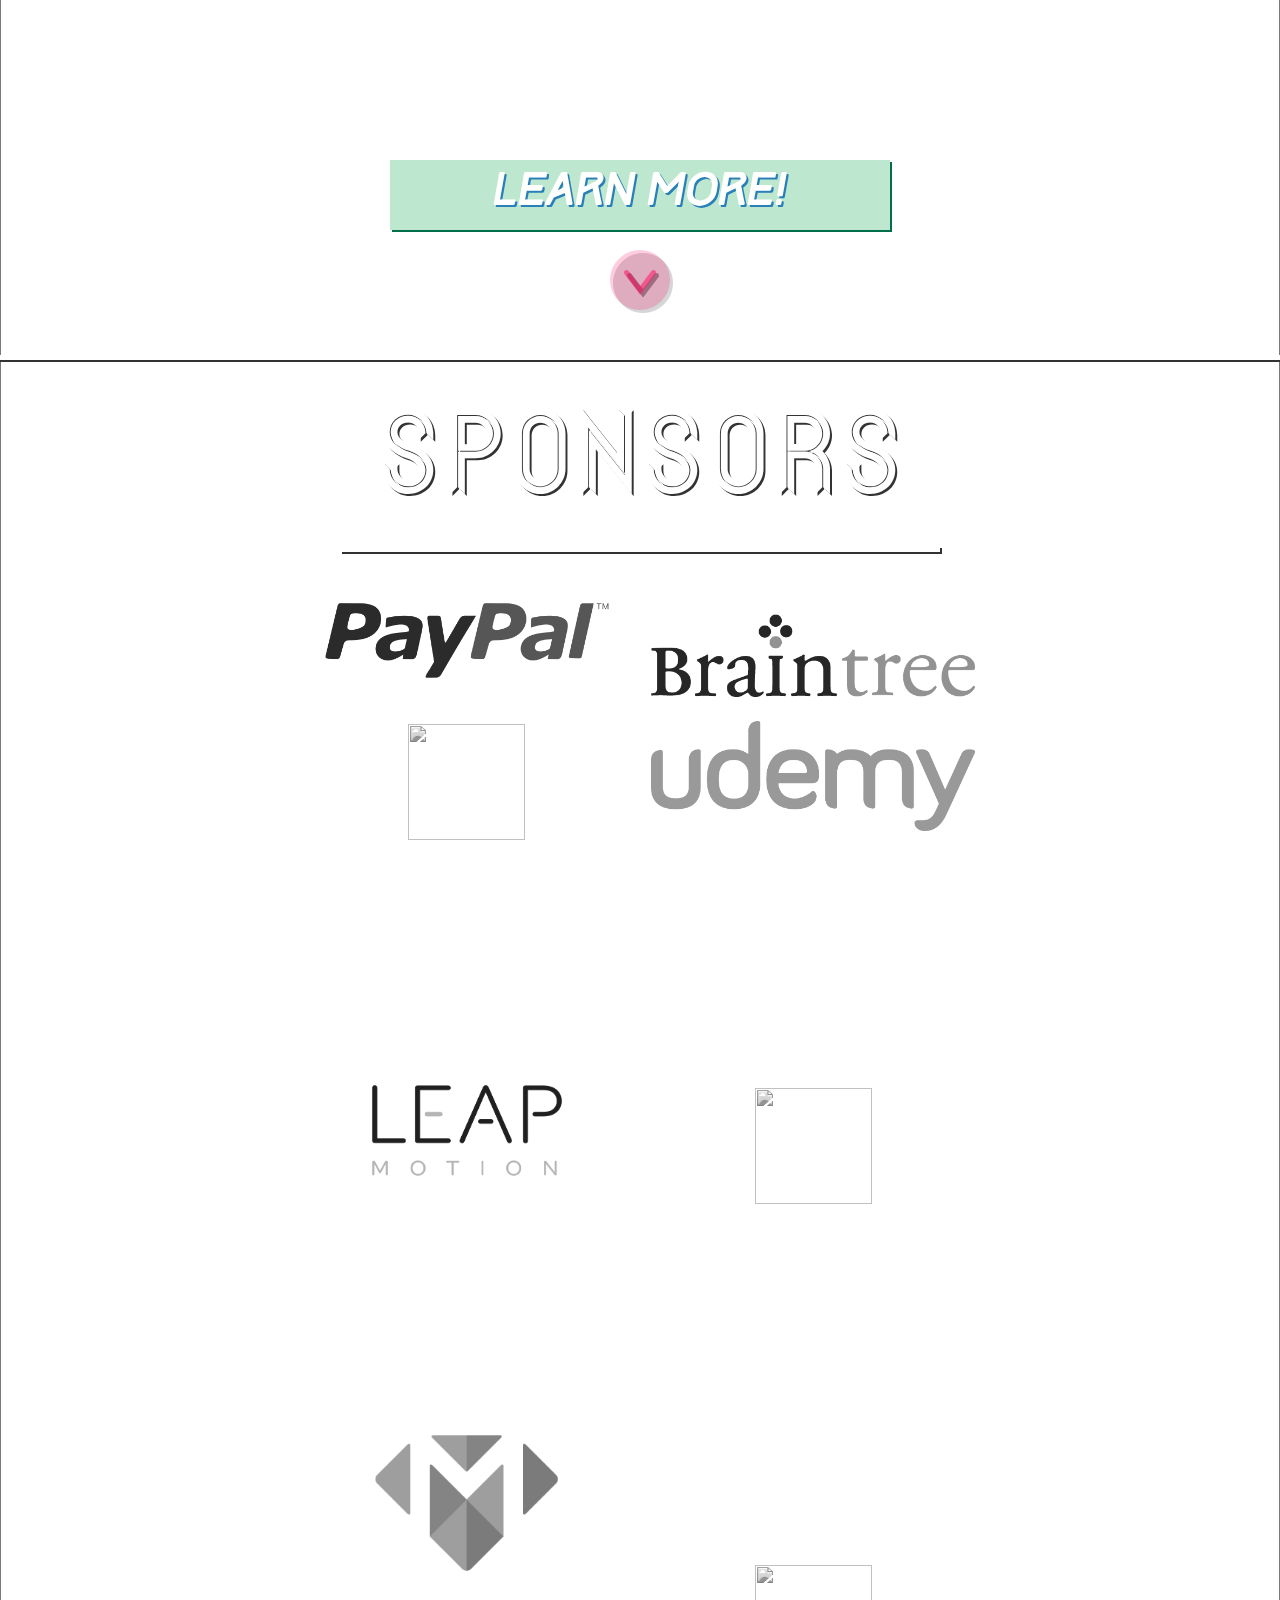
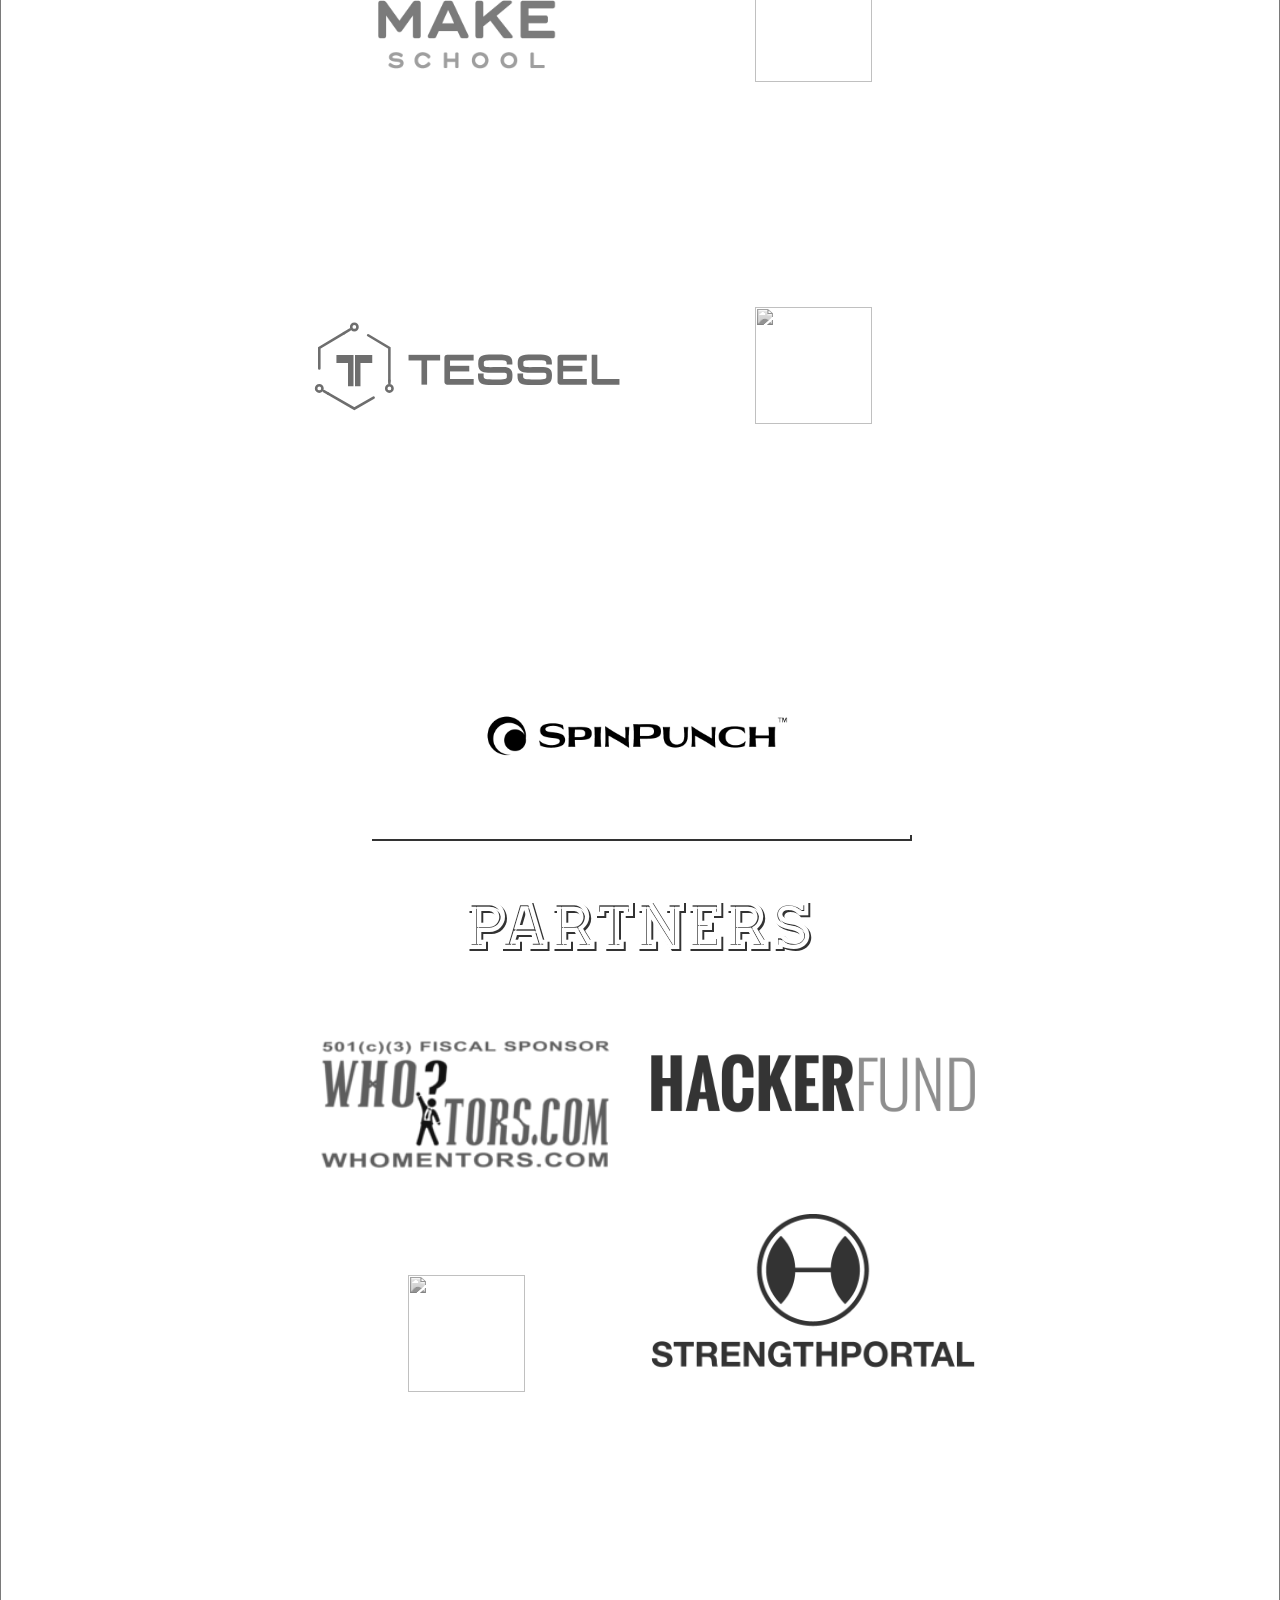
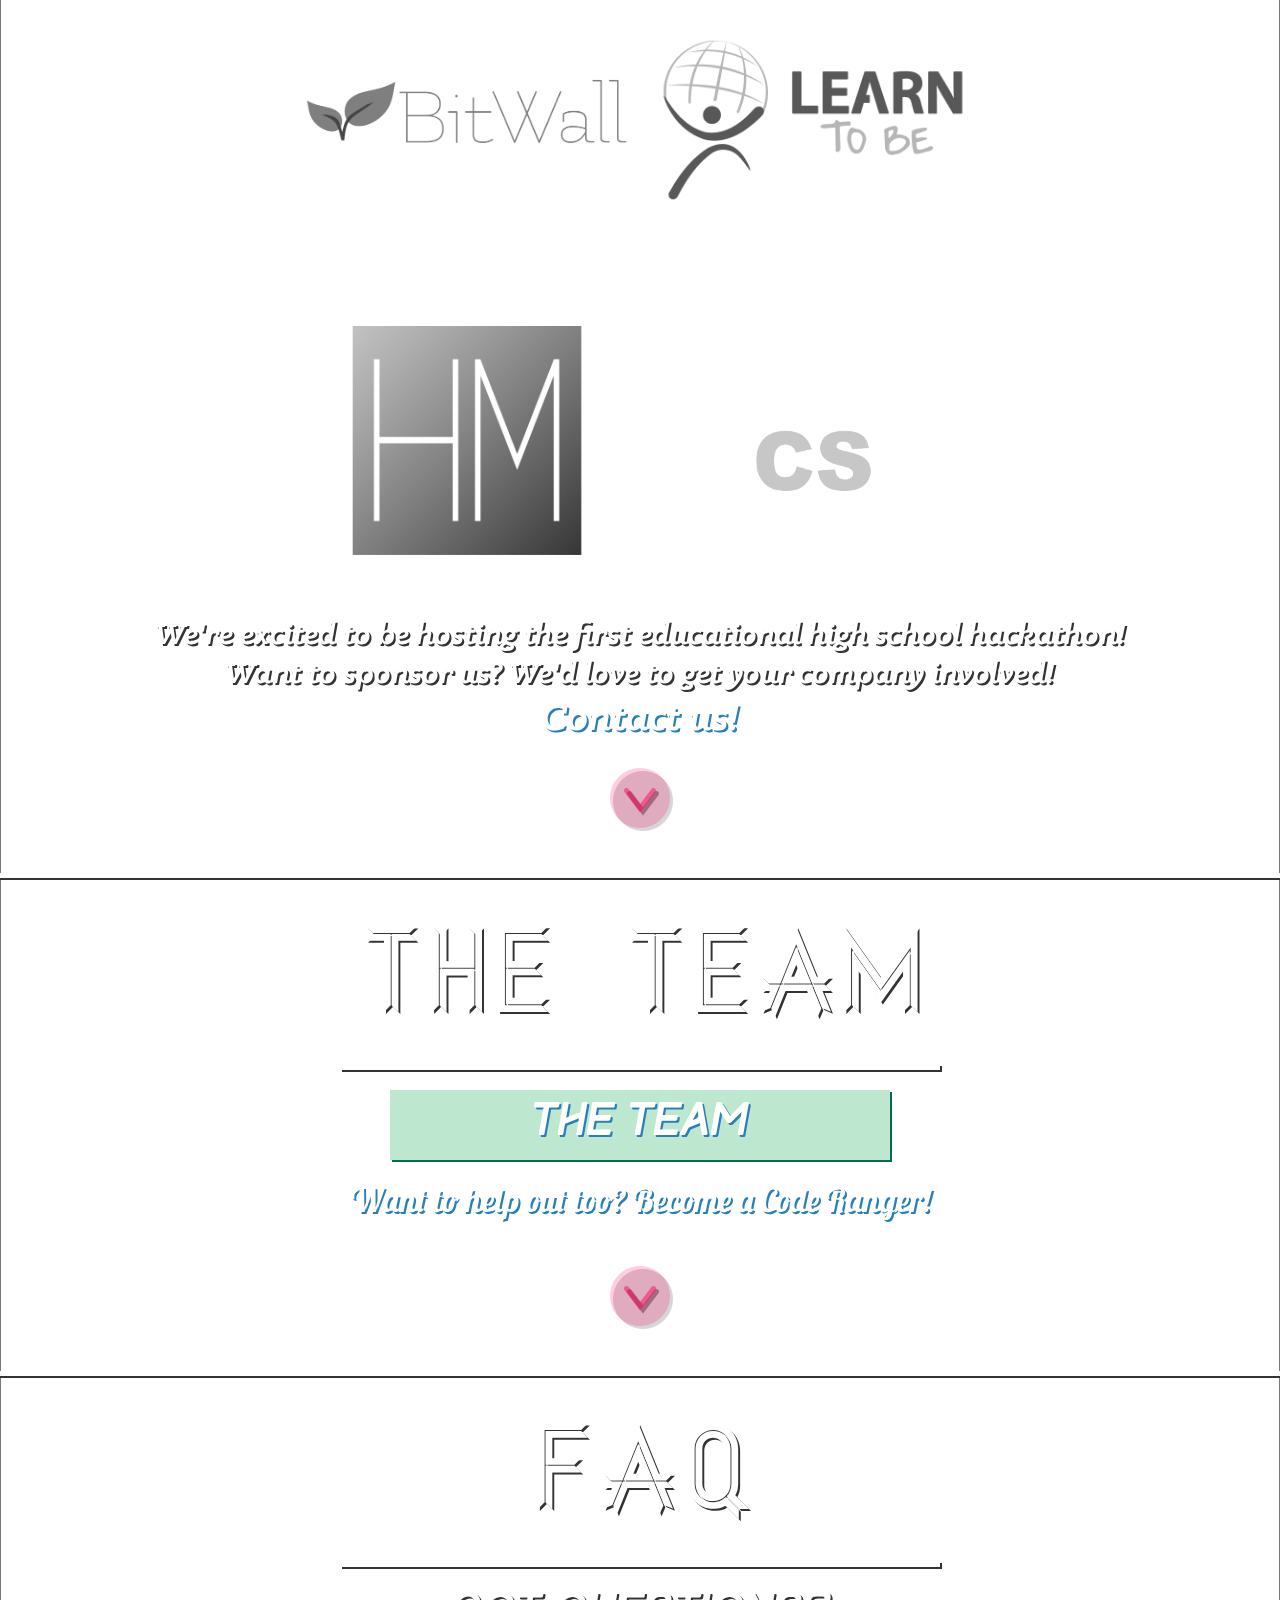
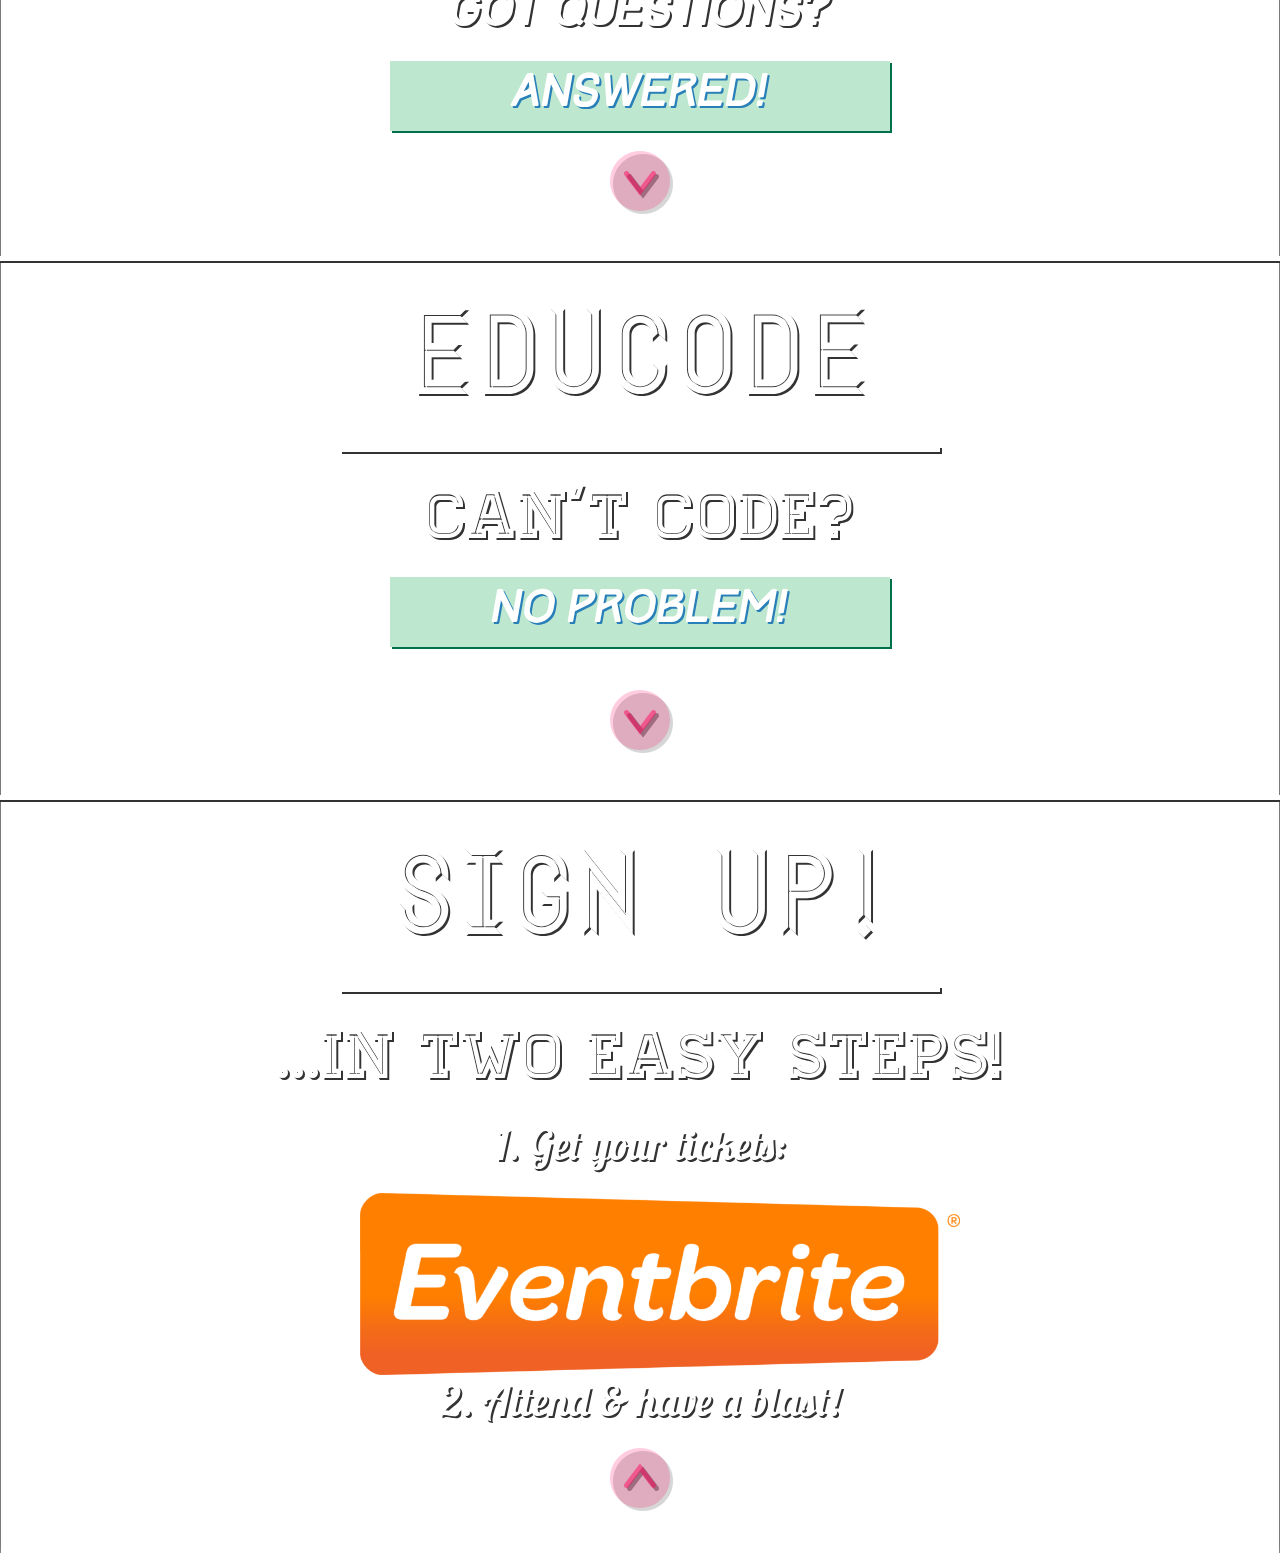
==== commit ceeb2166: "stuff" ====
--- a/index.html
+++ b/index.html
@@ -128,6 +128,22 @@
         <br/>
         <div id='map'></div>
         <br class="clear">
+        <!--
+        <div class = "break mid"></div>
+        <br>
+        <h2>Submissions</h2>
+        <br/>
+        <h3>Register and submit your hack here:</h3>
+        <br>
+        <h3><a href="http://teenhackathon.challengepost.com" target="blank">Challenge Post Submissions</a></h3>
+        <br/>
+        <div class = "break mid"></div>
+        <br>
+        <h2>Prizes</h2>
+        <br/>
+        <h3>Coming Soon!</h3>
+        <br>
+        -->
         <a href="#abutt" onclick="expand('aboutexpand')" id="abutt"><div class="button"><h3>Learn more!</h3></div></a>
     </div>
     <div class = "fill" id="aboutexpand" style="display: none;">
@@ -210,31 +226,33 @@
         <div class = "break"></div>
         <br>
         <div id = "sponsorgallery">
-            <a href = "https://www.paypal.com/"><img src="img/sponsors/s0.png"></a>
-            <a href = "https://www.braintreepayments.com/"><img src="img/sponsors/s3.png"></a>
-            <a href = "https://www.udemy.com/"><img src="img/sponsors/s2.png"></a>
-            <a href = "https://www.leapmotion.com/"><img src="img/sponsors/s1.png"></a>
-            <a href = "http://www.google.com/"><img src="img/sponsors/s7.png"></a>
-            <a href = "http://www.ti.com/"><img src="img/sponsors/s9.png"></a>
-            <a href = "http://www.tessel.io/"><img src="img/sponsors/s5.svg"></a>
-            <a href = "http://www.spark.io/"><img src="img/sponsors/s8.png"></a>
-            <a href = "http://www.spinpunch.com/"><img src="img/sponsors/s11.png"></a>
-            <a href = "http://www.learntobe.org/"><img src="img/sponsors/s4.png"></a>
-            <a href = "https://www.makeschool.com/"><img src="img/sponsors/s10.png"></a>
-            <a href = "http://www.amicis.com/location_details.asp?id=1"><img src="img/sponsors/s12.png"></a>
-            <!--<a href = "https://www.capitalone.com/"><img src="img/sponsors/s6.png"></a>-->
+            <a target="_blank" href = "https://www.paypal.com/"><img src="img/sponsors/s0.png"></a>
+            <a target="_blank" href = "https://www.braintreepayments.com/"><img src="img/sponsors/s3.png"></a>
+            <a target="_blank" href = "http://www.google.com/"><img src="img/sponsors/s7.png"></a>
+            <a target="_blank" href = "https://www.udemy.com/"><img src="img/sponsors/s2.png"></a>
+            <a target="_blank" href = "https://www.leapmotion.com/"><img src="img/sponsors/s1.png"></a>
+            <a target="_blank" href = "http://www.ti.com/"><img src="img/sponsors/s9.png"></a>
+            <a target="_blank" href = "https://www.makeschool.com/"><img src="img/sponsors/s10.png"></a>
+            <a target="_blank" href = "https://www.camperoo.com"><img src="img/sponsors/s13.png"></a>
+            <a target="_blank" href = "http://www.tessel.io/"><img src="img/sponsors/s5.svg"></a>
+            <a target="_blank" href = "http://www.spark.io/"><img src="img/sponsors/s8.png"></a>
+            <a target="_blank" href = "http://www.spinpunch.com/"><img src="img/sponsors/s11.png"></a>
+            <!--<a target="_blank" href = "http://www.amicis.com/location_details.asp?id=1"><img src="img/sponsors/s12.png"></a>
+            <a target="_blank" href = "https://www.capitalone.com/"><img src="img/sponsors/s6.png"></a>-->
             <br/>
             <div class="break"></div>
             <br/>
             <br/>
             <h2>Partners</h2>
-            <a href = "http://www.homentors.com/"><img src="img/sponsors/1.png"></a>
-            <a href = "http://www.hacker.fund/"><img src = "img/sponsors/3.png"></a>
-            <a href = "https://www.strengthportal.com/"><img src = "img/sponsors/8.png"></a>
-            <a href = "http://www.bitwall.io/"><img src="img/sponsors/9.png"></a>
-            <a href = "http://teenhackathon.challengepost.com/"><img src = "img/sponsors/2.png"></a>
-            <a href = "http://www.htmlmakr.com/"><img src = "img/sponsors/6.png"></a>
-            <a href = "http://www.mvcompsci.com/"><img src="img/sponsors/5.png"></a>
+            <a target="_blank" href = "http://www.whomentors.com/"><img src="img/sponsors/1.png"></a>
+            <a target="_blank" href = "http://www.hacker.fund/"><img src = "img/sponsors/3.png"></a>
+            <a target="_blank" href = "https://hackedu.us/"><img src = "img/sponsors/10.svg"></a>
+            <a target="_blank" href = "https://www.strengthportal.com/"><img src = "img/sponsors/8.png"></a>
+            <a target="_blank" href = "http://www.bitwall.io/"><img src="img/sponsors/9.png"></a>
+            <a target="_blank" href = "http://www.learntobe.org/"><img src="img/sponsors/s4.png"></a>
+            <!--<a target="_blank" href = "http://teenhackathon.challengepost.com/"><img src = "img/sponsors/2.png"></a>-->
+            <a target="_blank" href = "http://www.htmlmakr.com/"><img src = "img/sponsors/6.png"></a>
+            <a target="_blank" href = "http://www.mvcompsci.com/"><img src="img/sponsors/5.png"></a>
         </div>
         <br class = "clear" />
         <br>
@@ -652,7 +670,7 @@
         <h4>Come to these sessions &amp; you'll be ready with time to start your own hack!<br><br>The sessions are taught by sponsors, high school &amp; college mentors!<br><br>Whether you can code or not does not matter; whether you want to learn does.</h4>
         <br>
         <br>
-        <h3>EduCode. Enjoy!</h3>
+        <h3>&#35;EduCode. Enjoy!</h3>
         <br>
     </div>
     <a href = "#signupdiv">
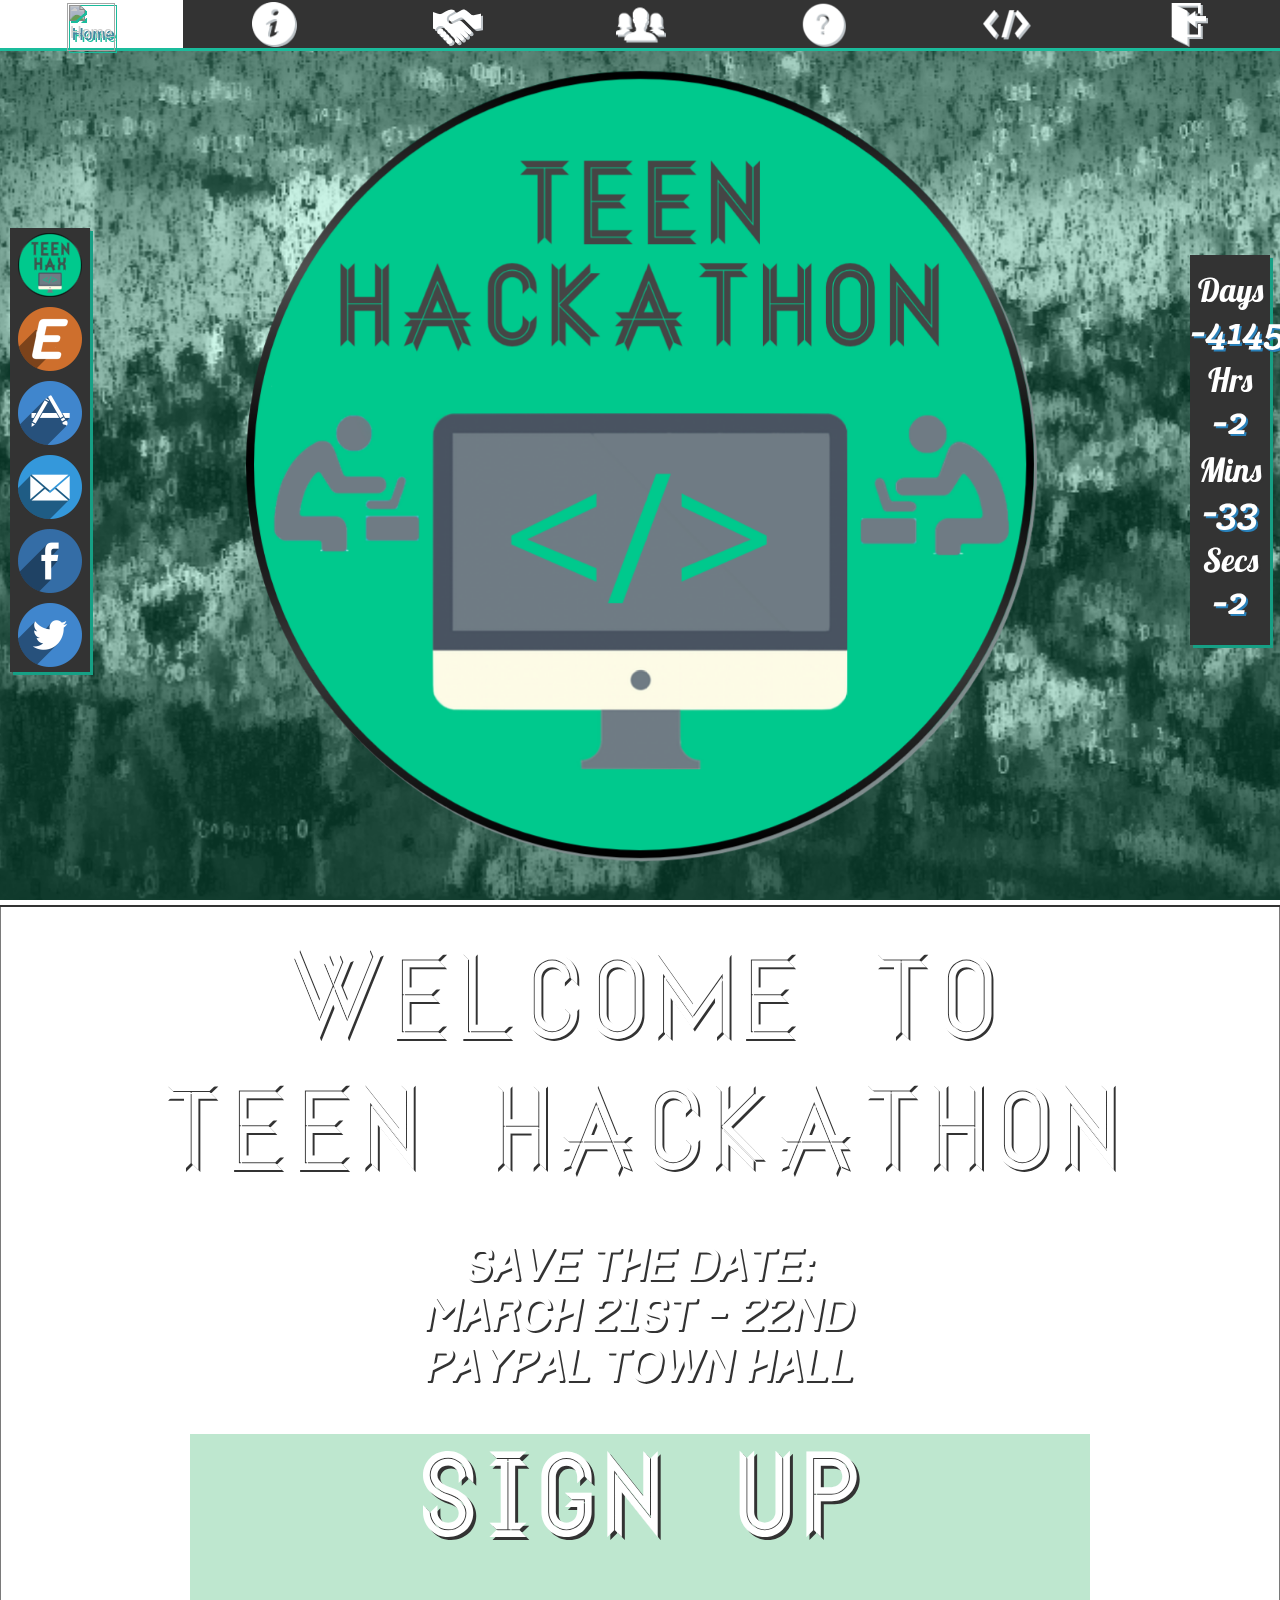
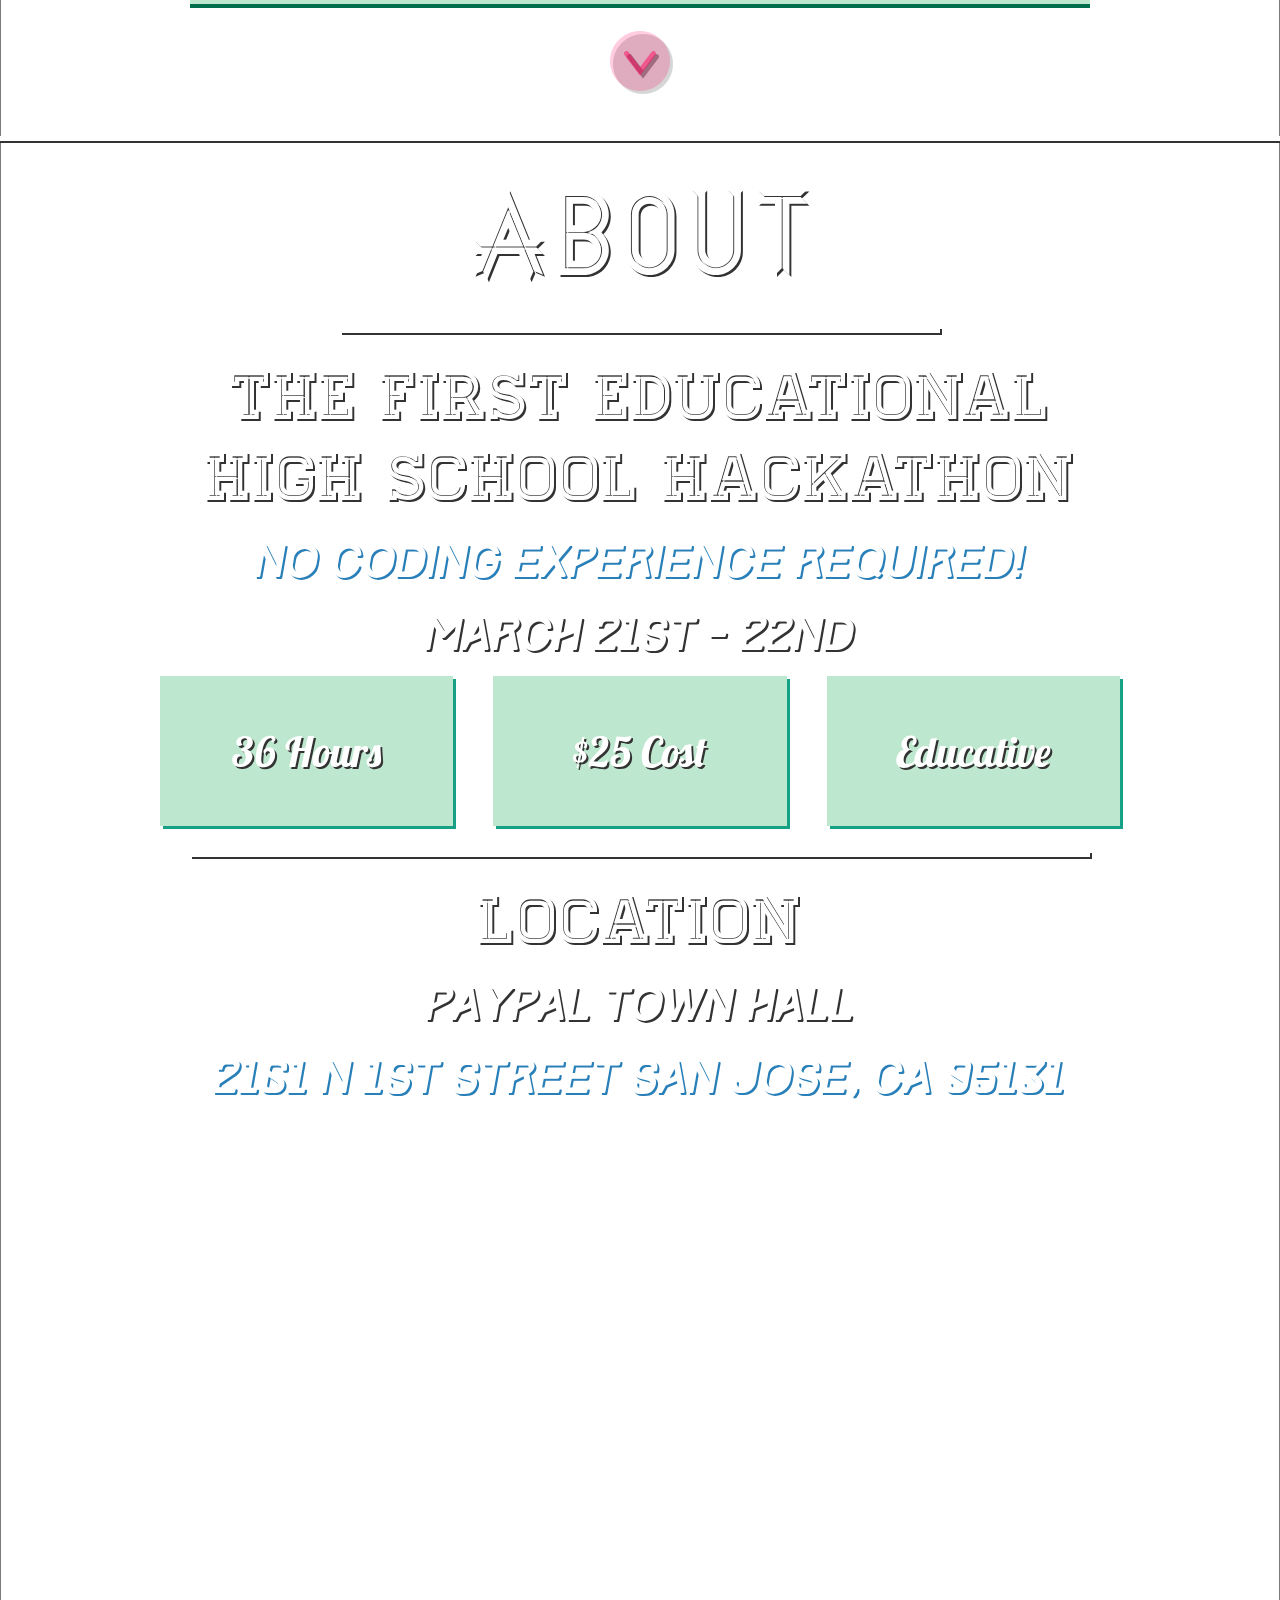
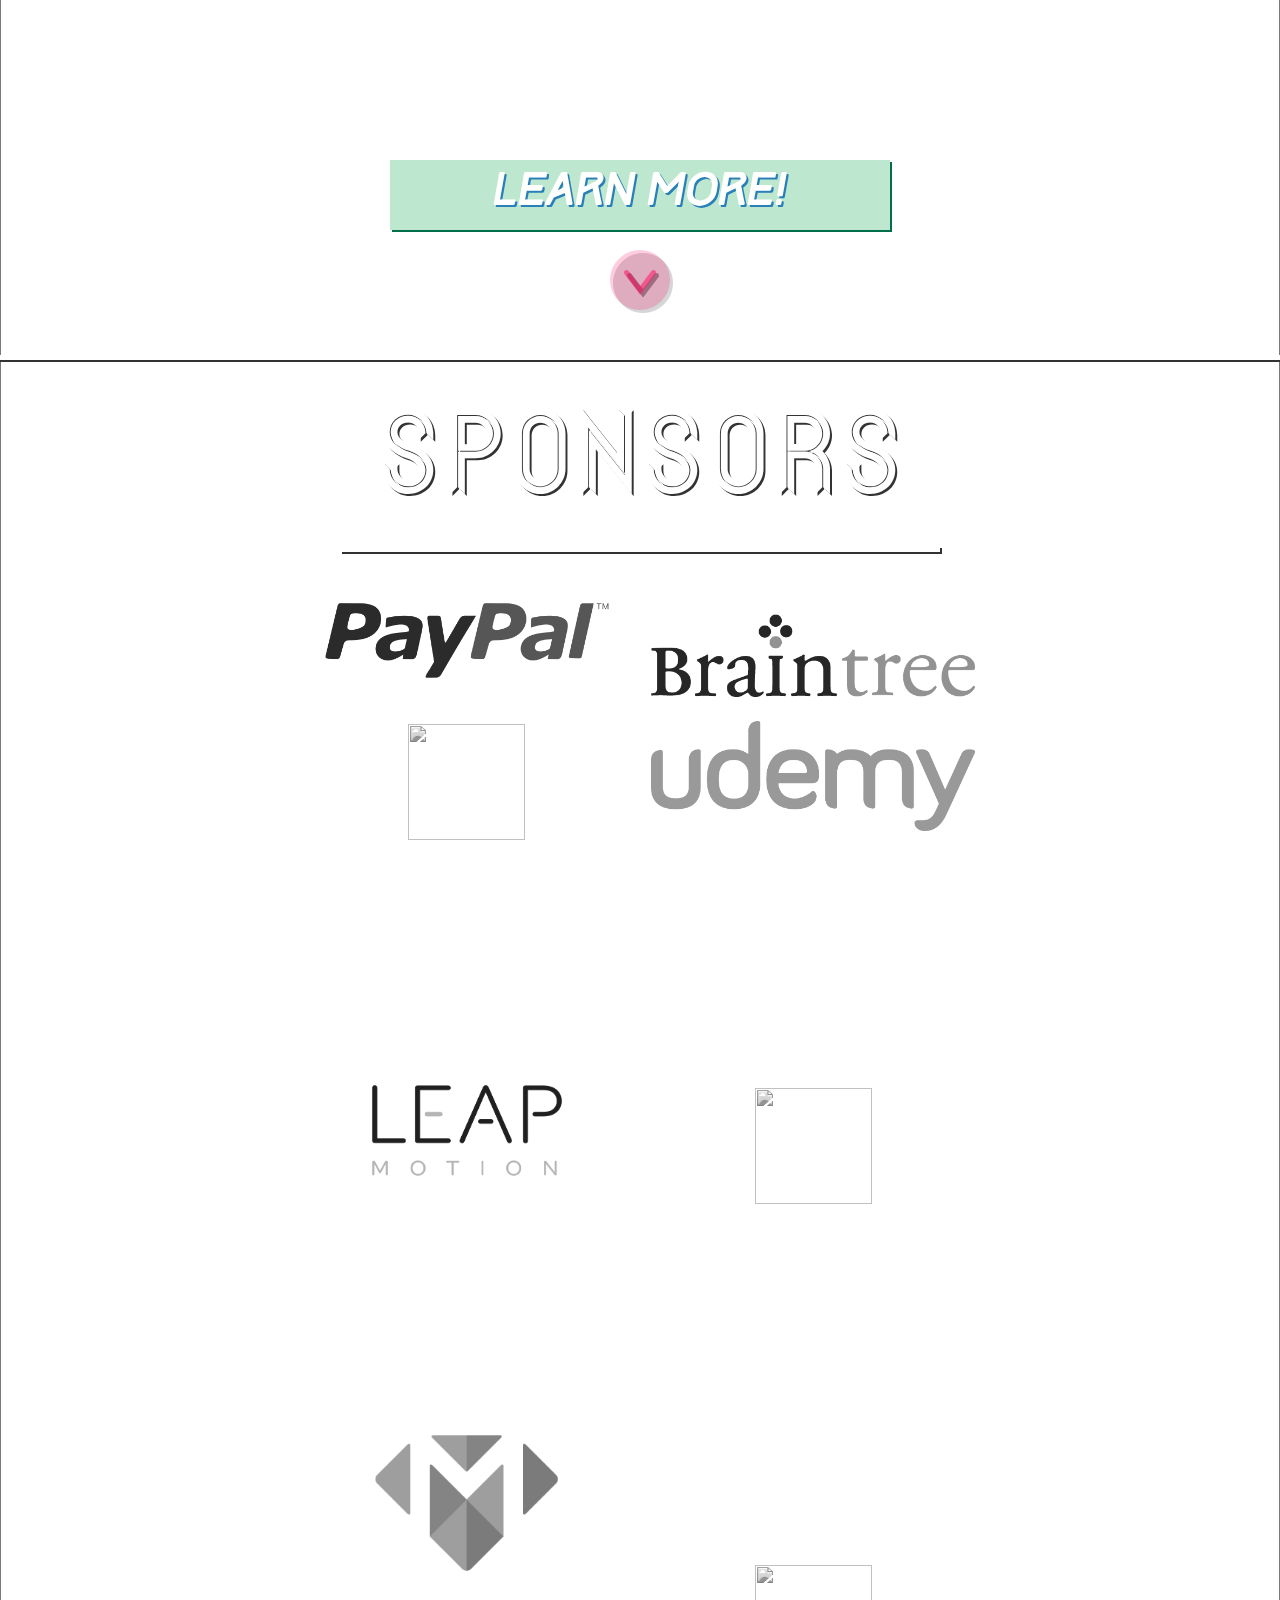
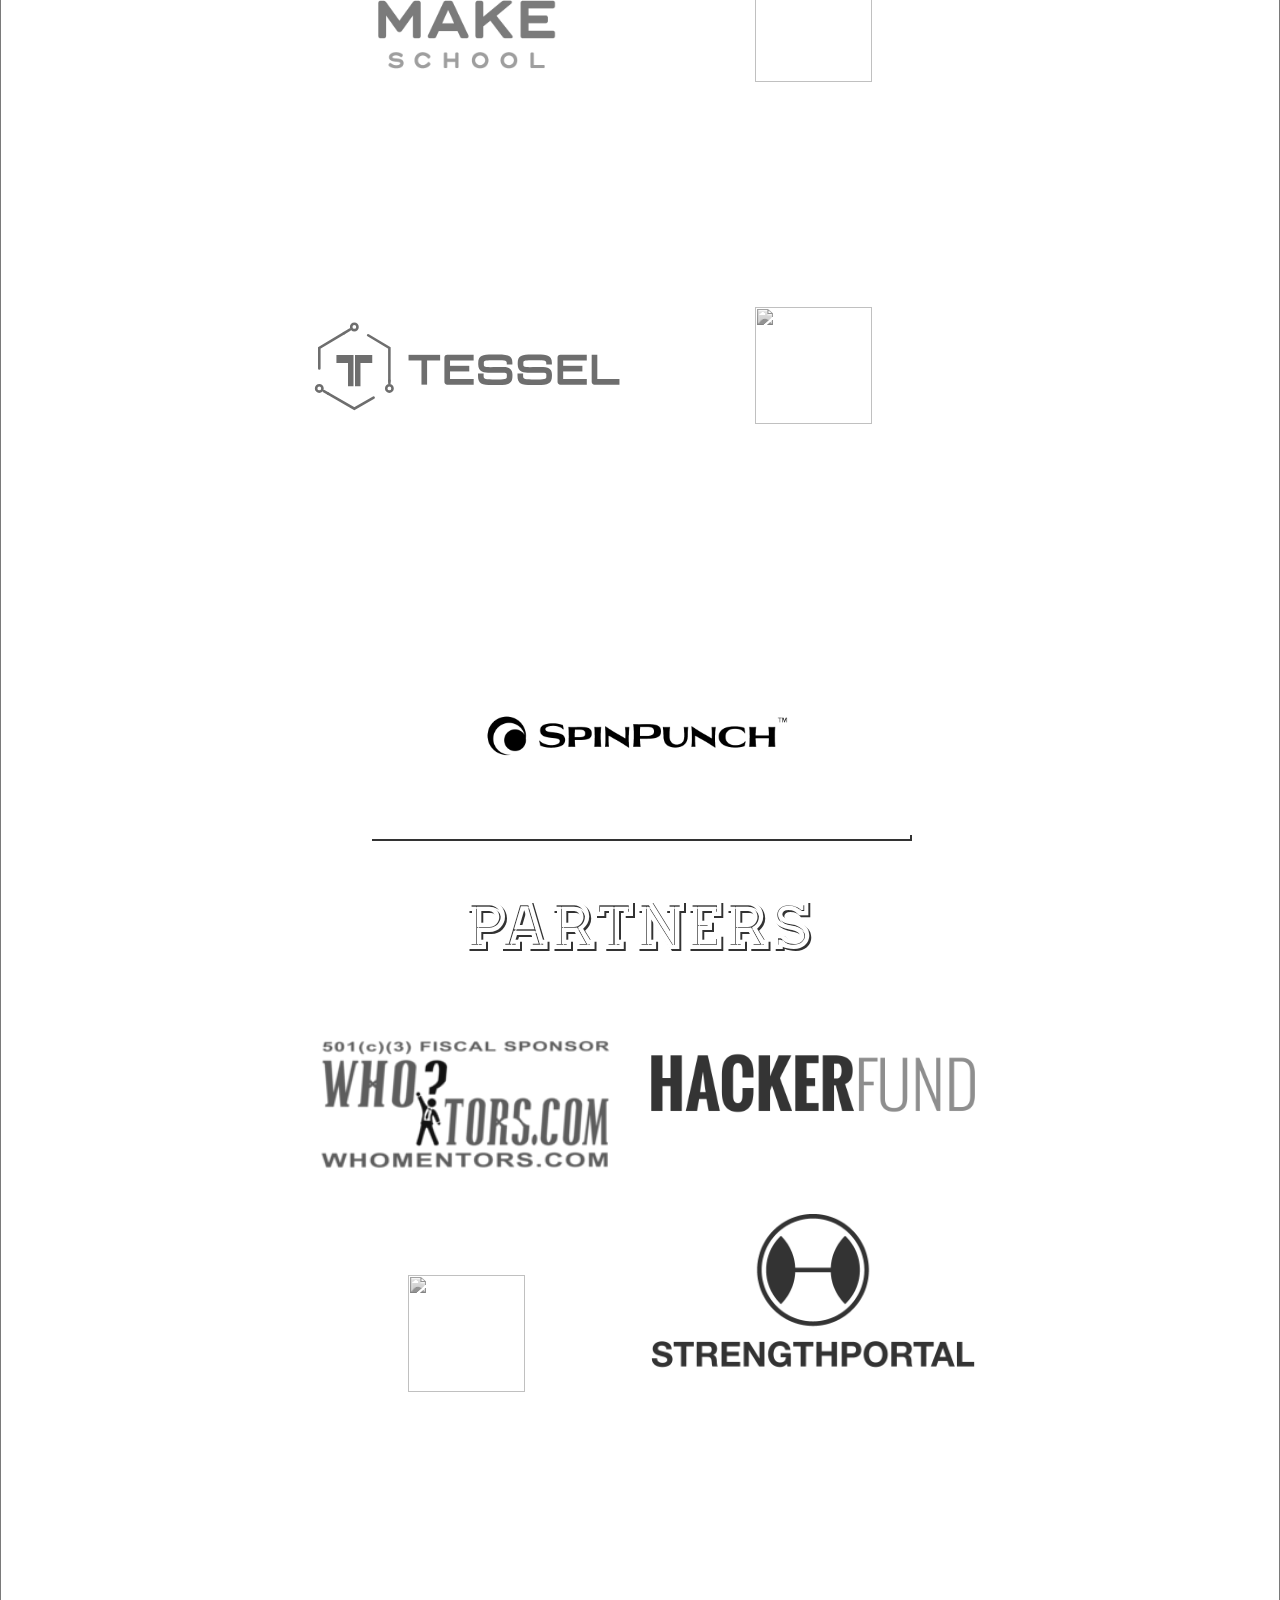
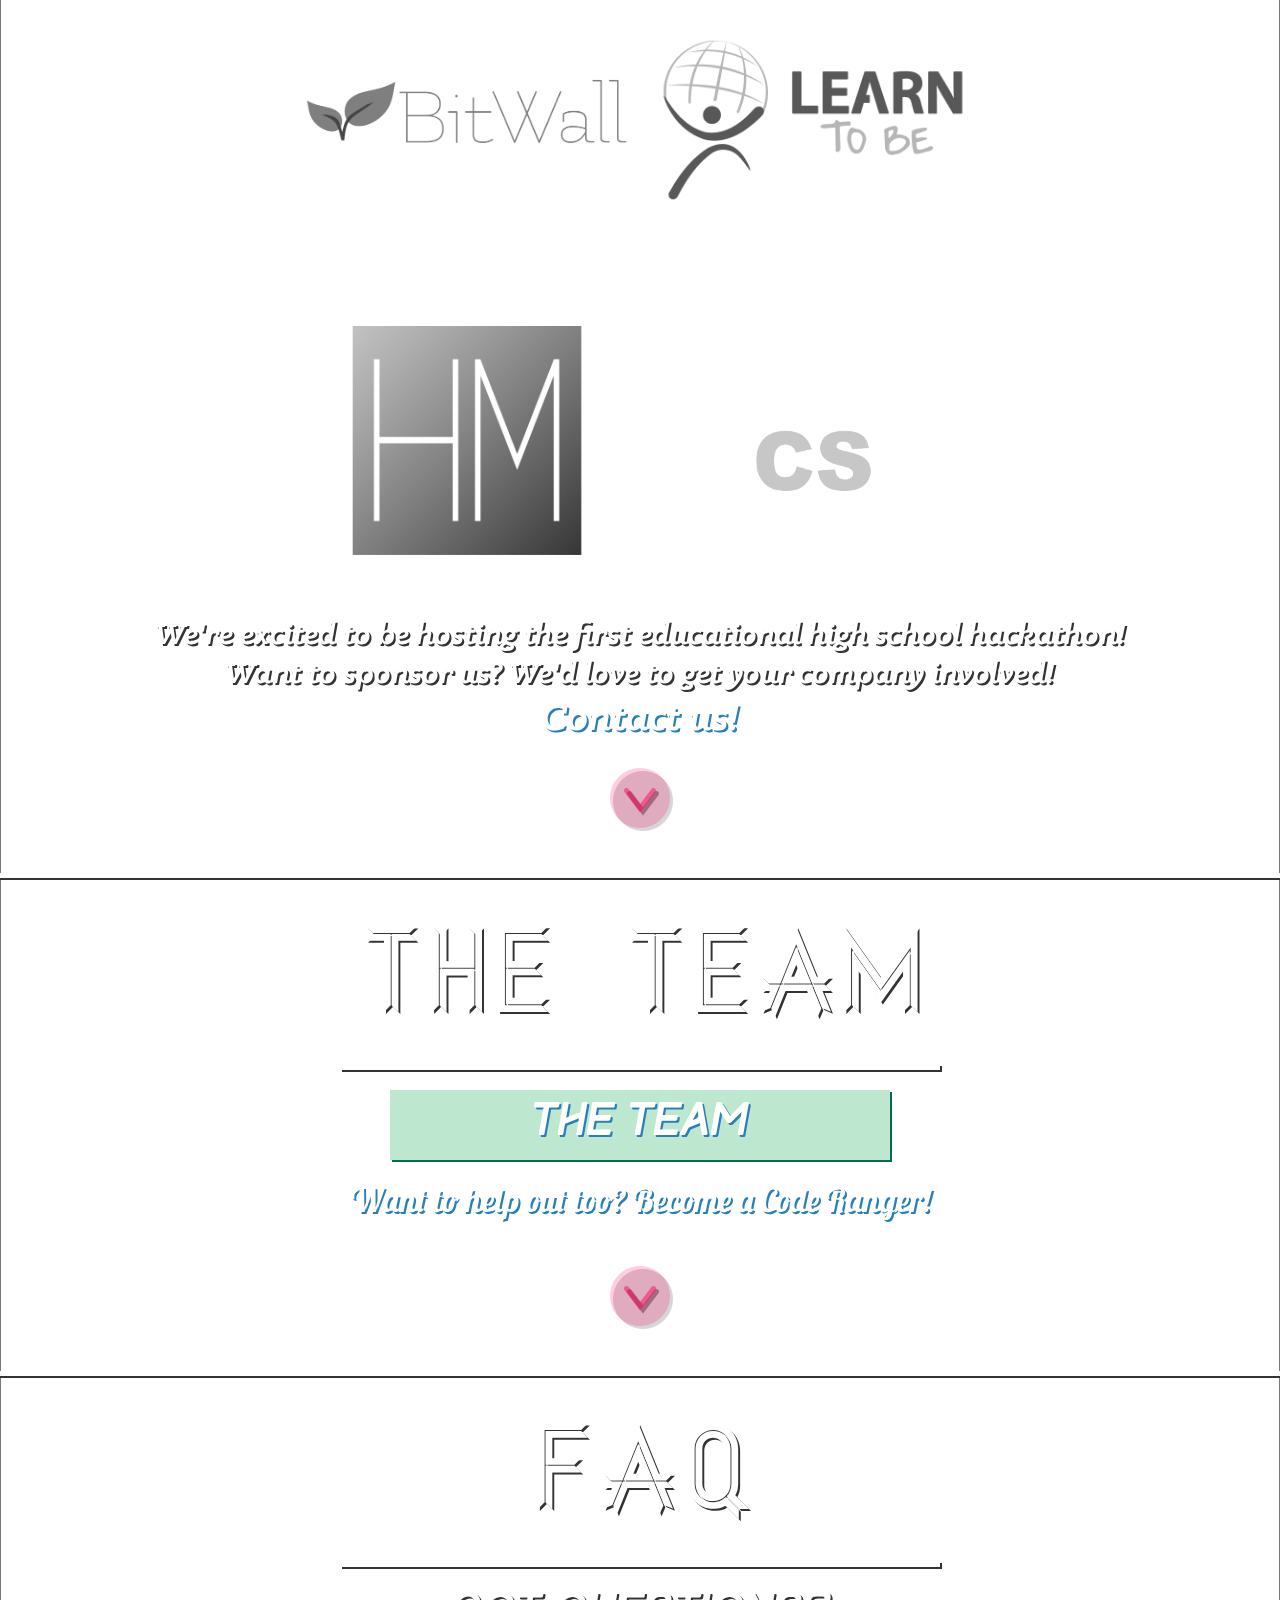
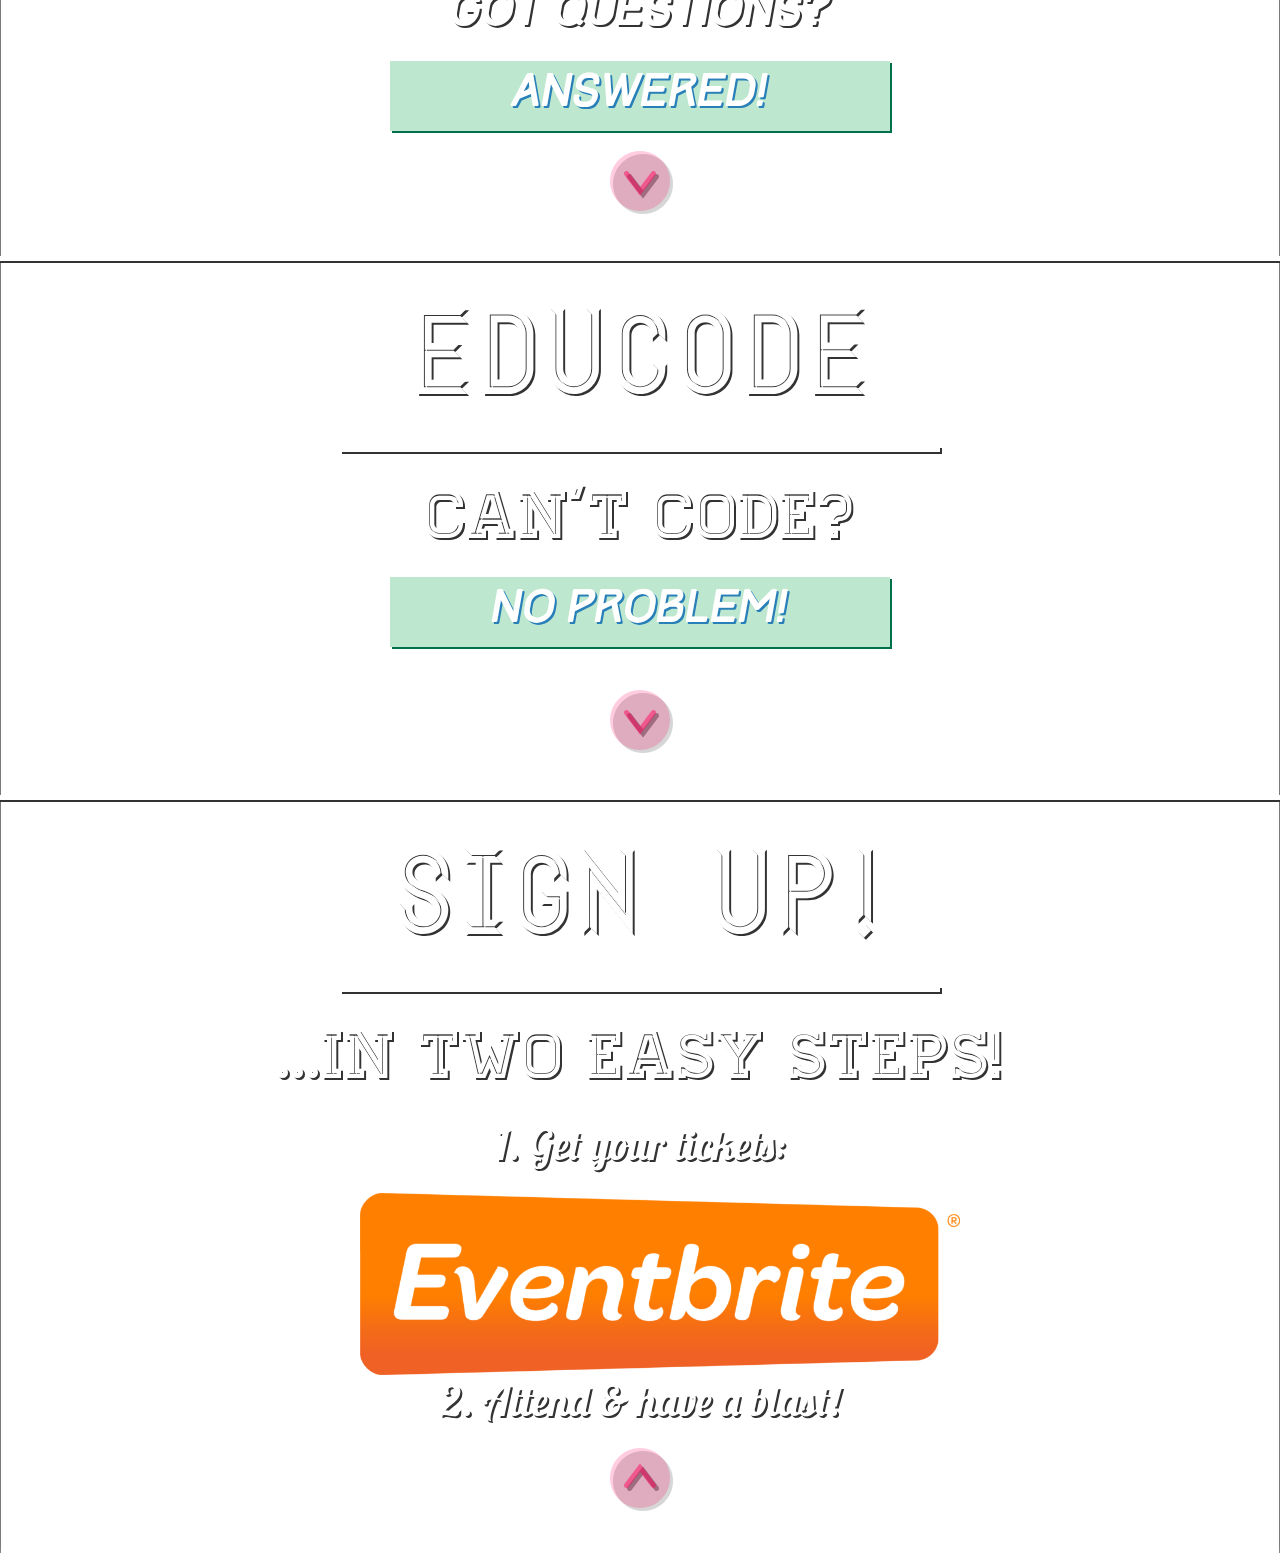
==== commit a186ab58: "Stuff" ====
--- a/index.html
+++ b/index.html
@@ -129,7 +129,7 @@
         <div id='map'></div>
         <br class="clear">
         <!--
-        <div class = "break mid"></div>
+        <div class = "break mid" id="challengepost"></div>
         <br>
         <h2>Submissions</h2>
         <br/>
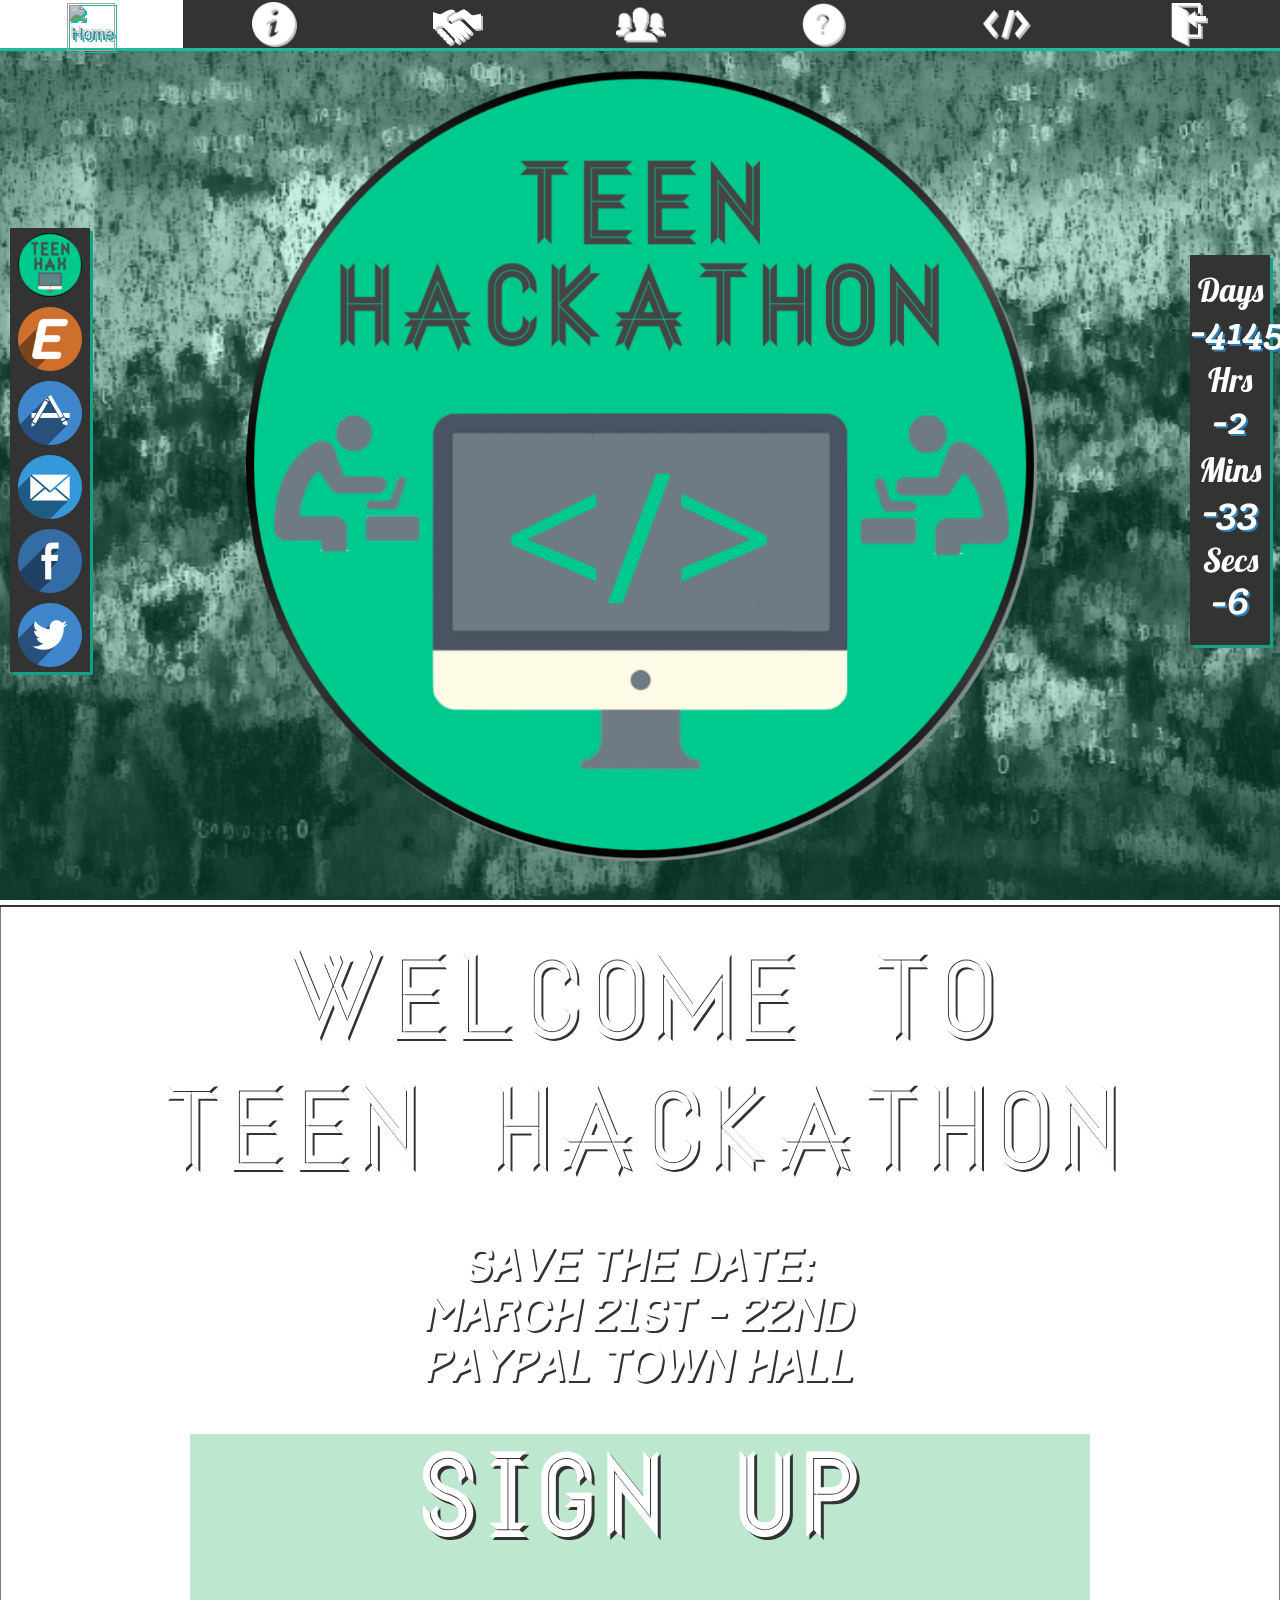
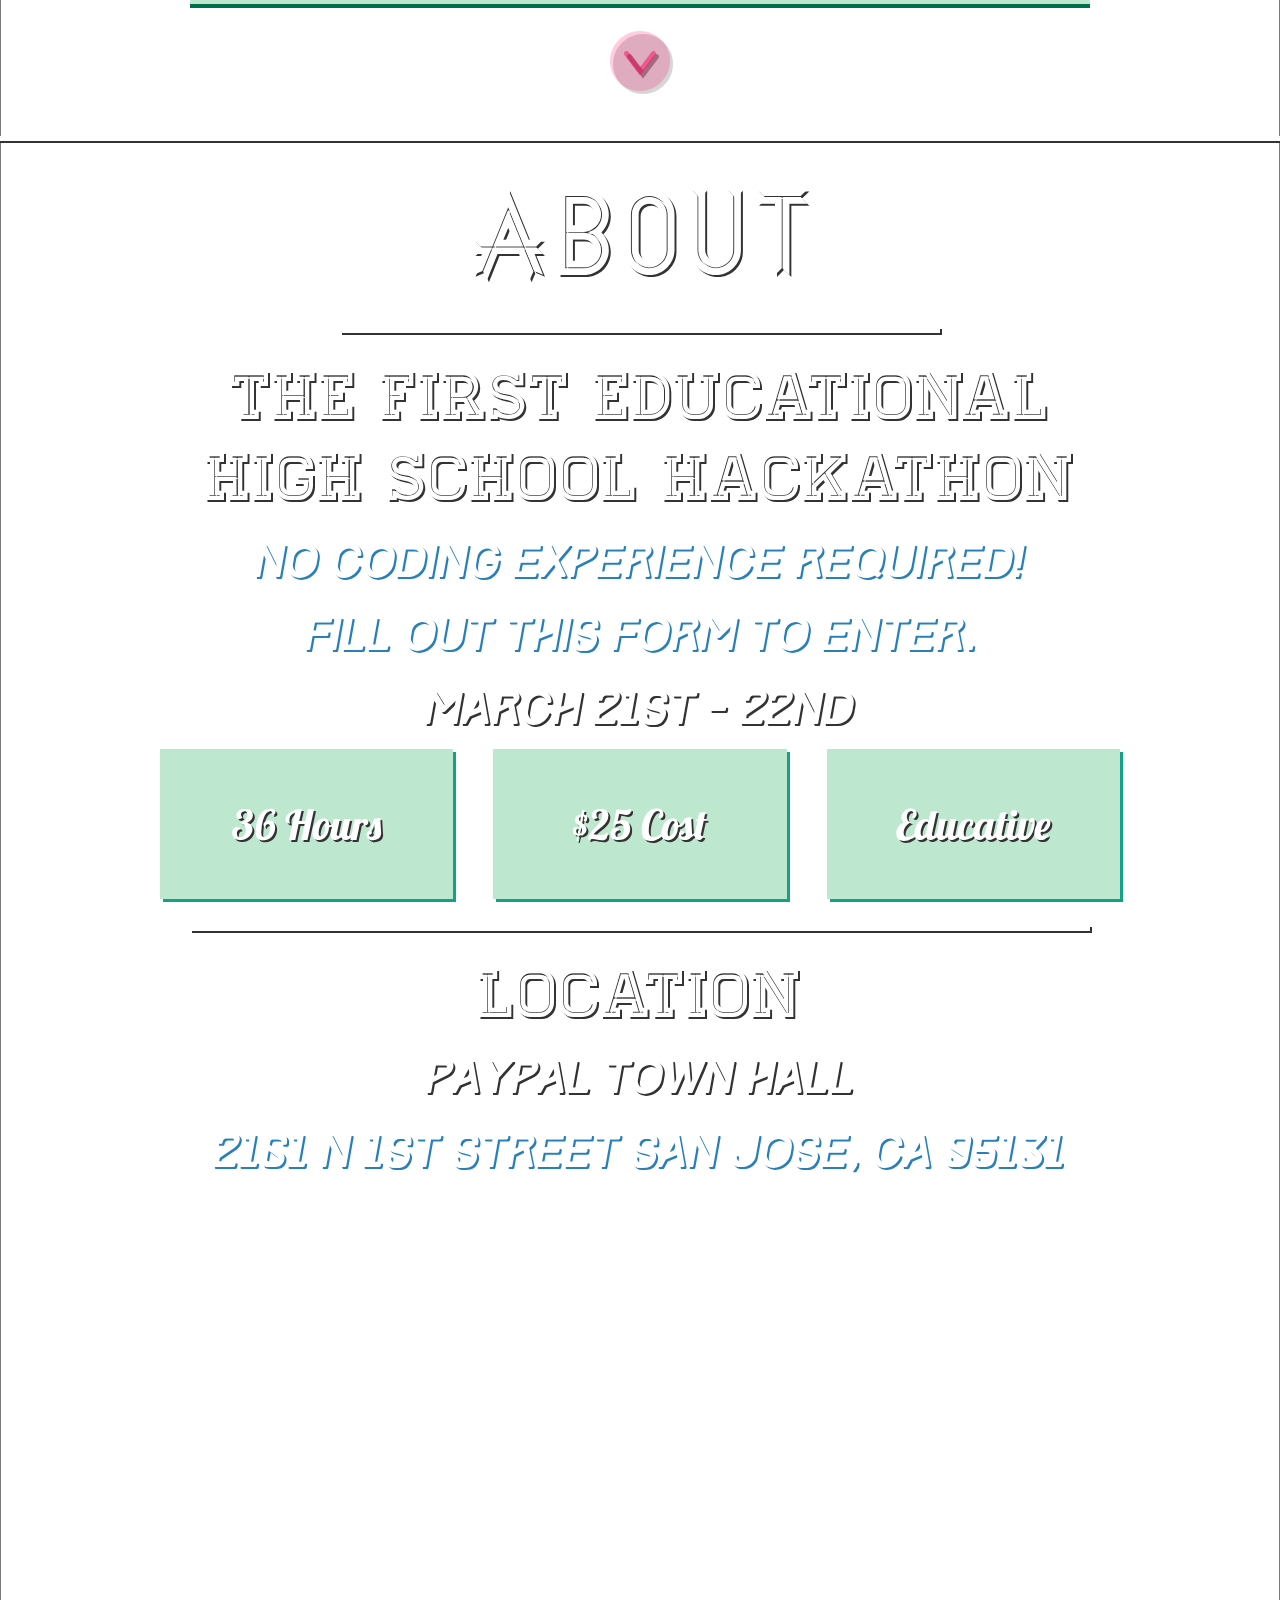
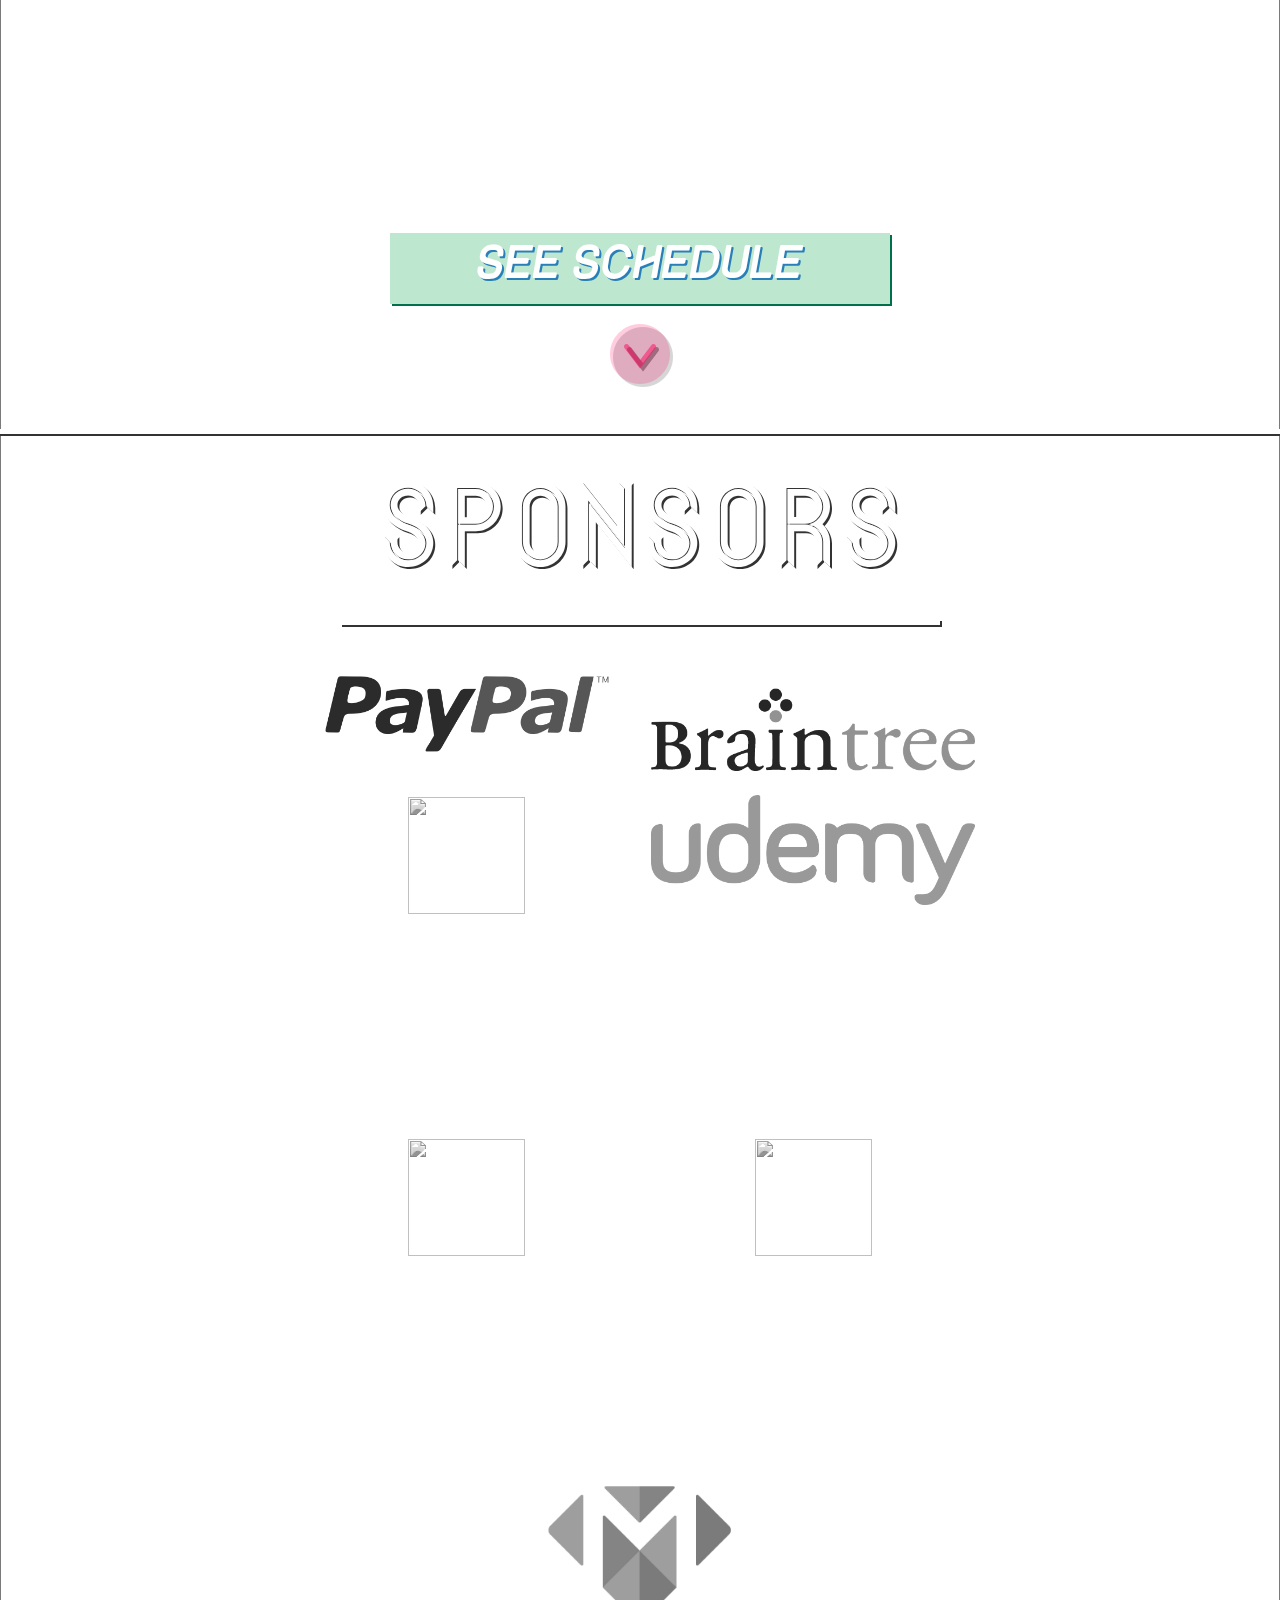
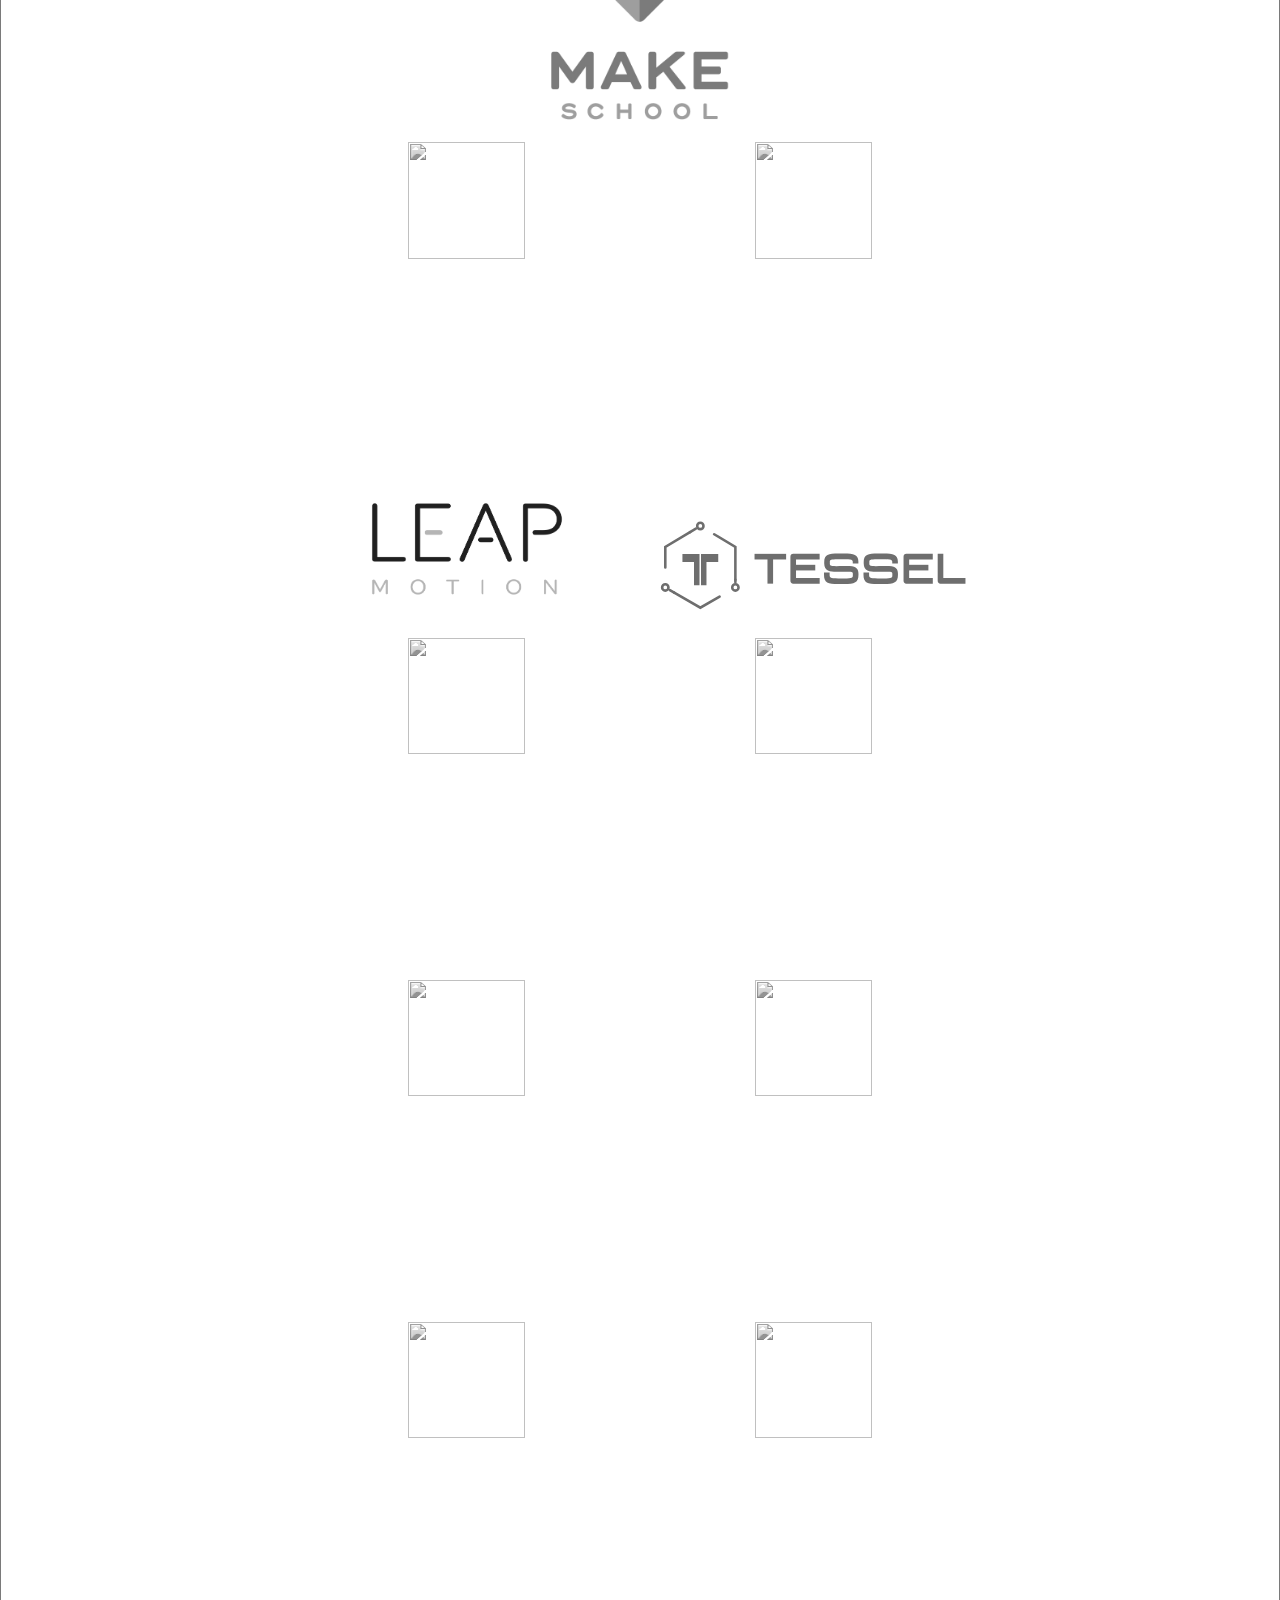
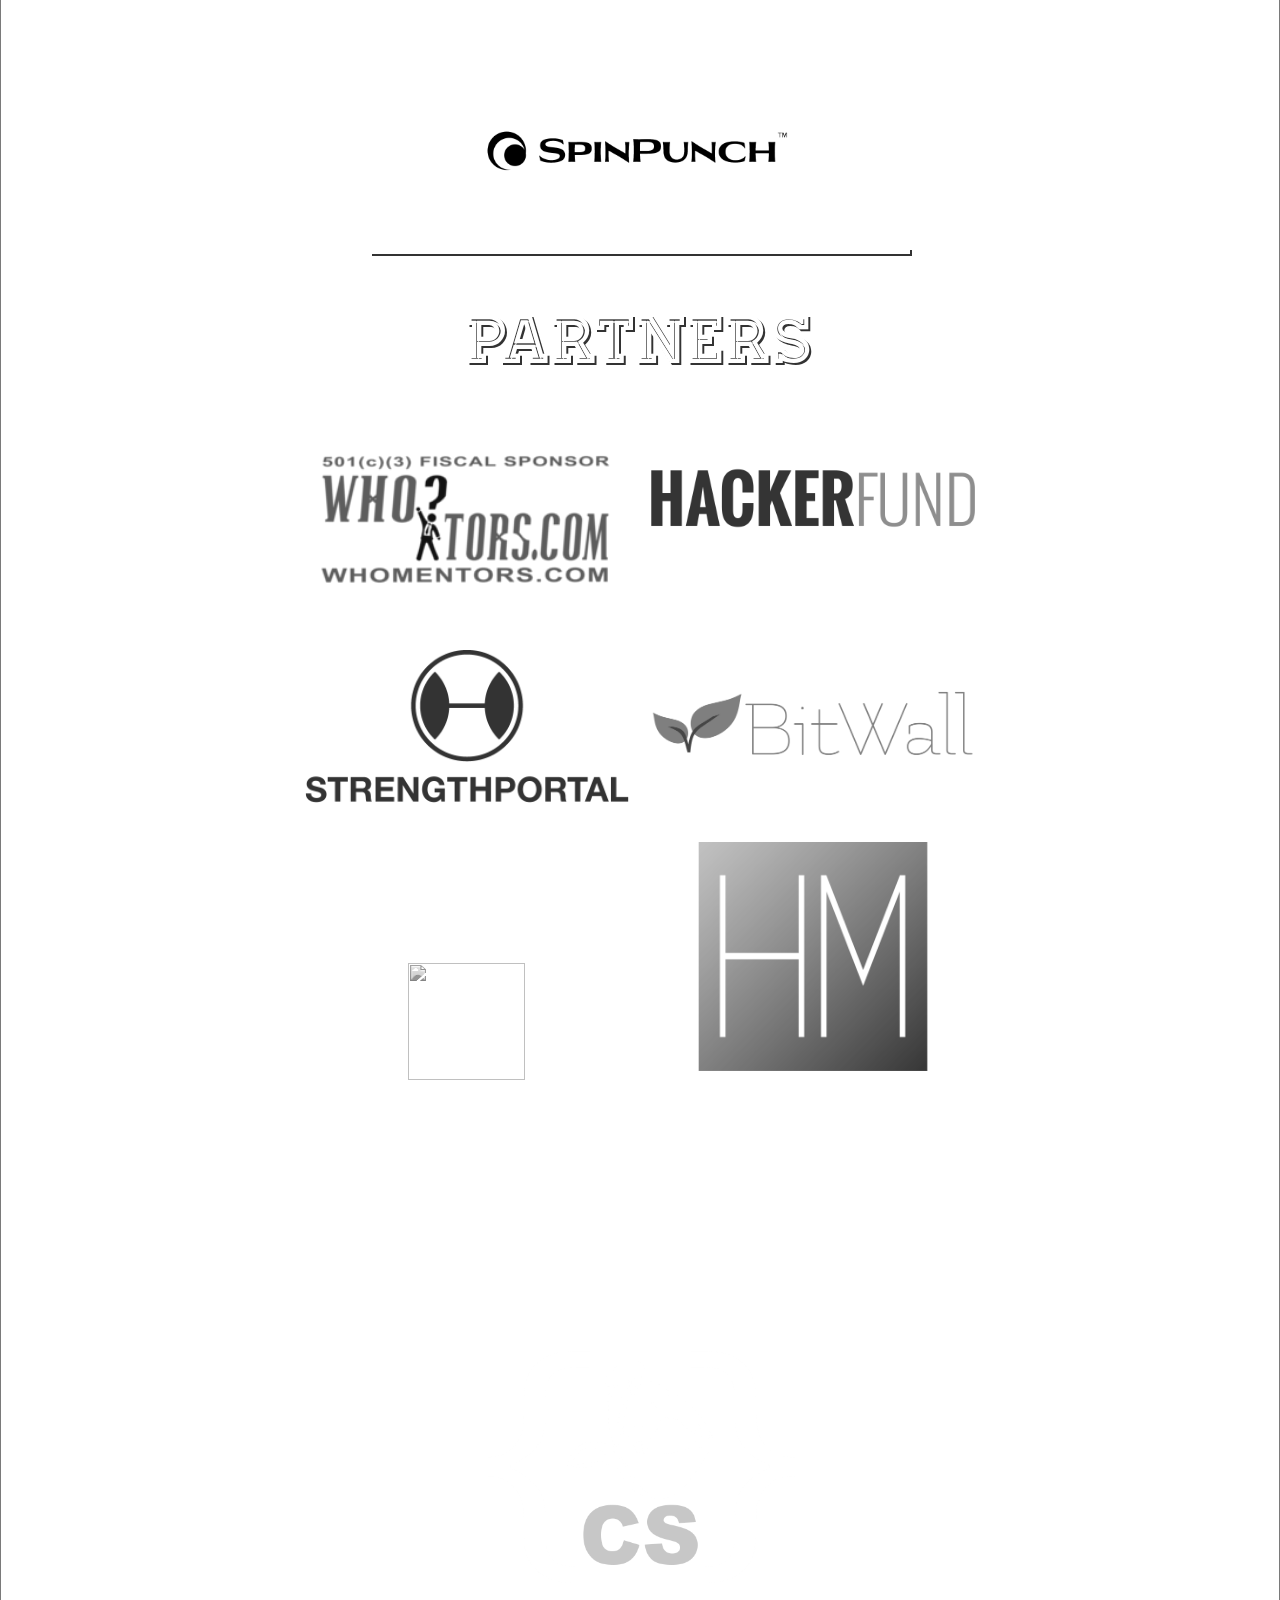
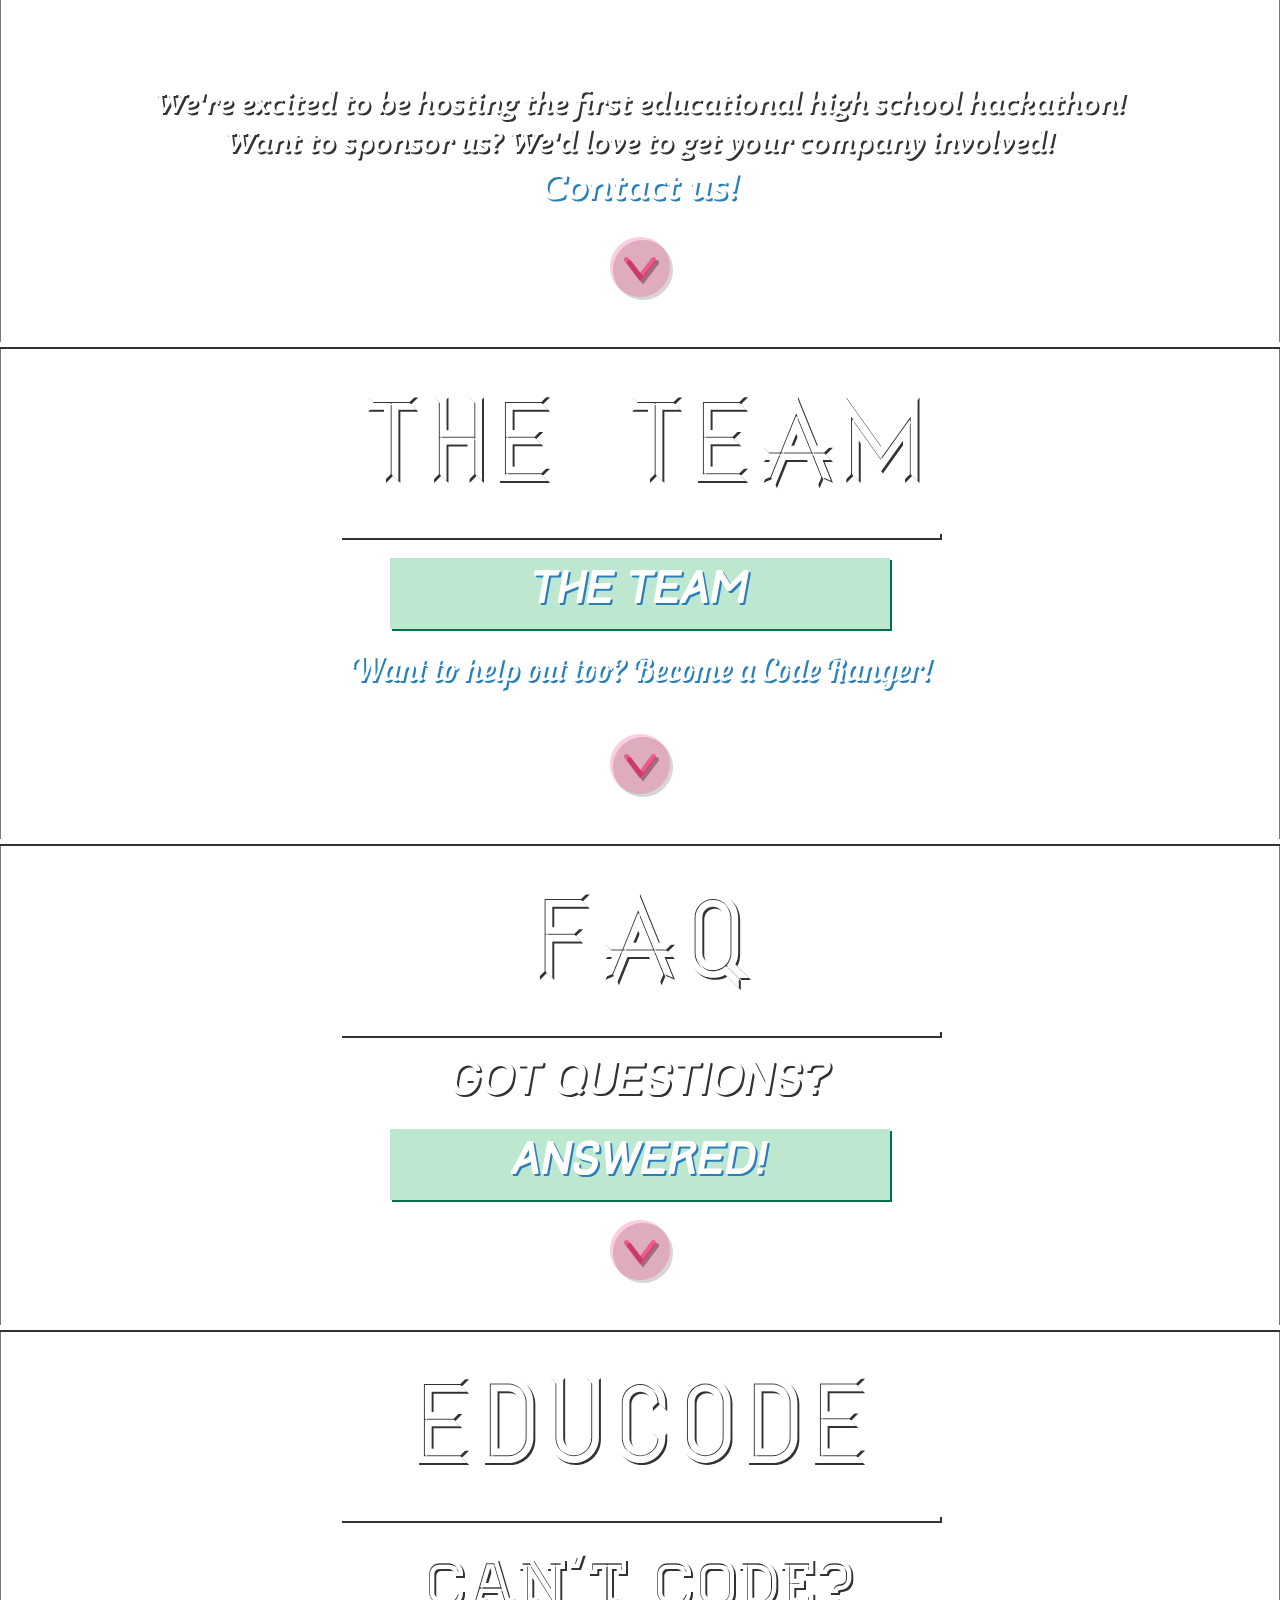
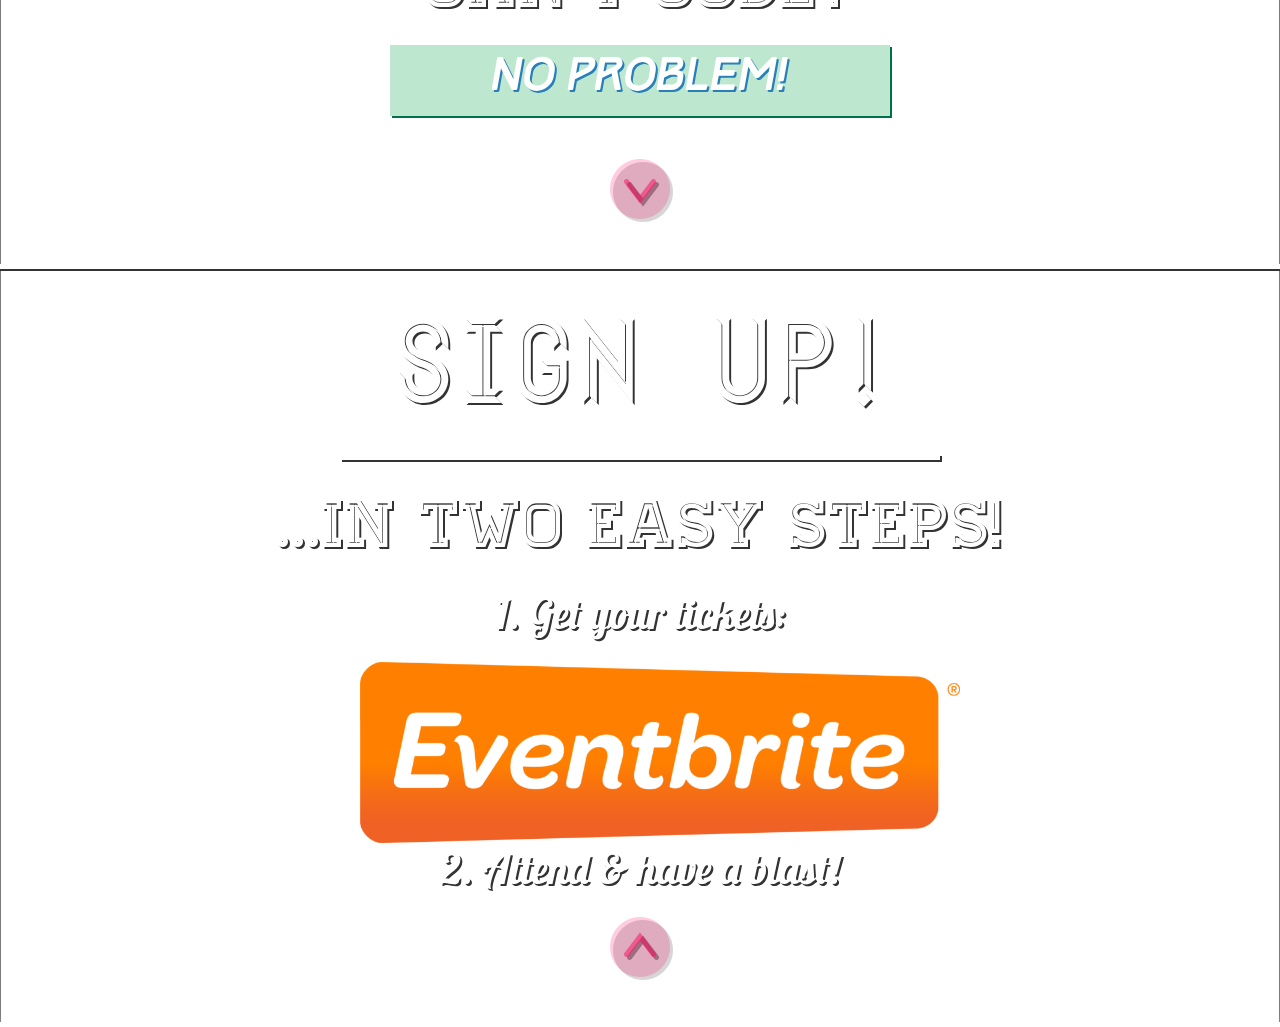
==== commit cb52a798: "consent" ====
--- a/index.html
+++ b/index.html
@@ -107,6 +107,7 @@
         <div class = "break"></div><br>
         <h2>The First Educational High School Hackathon</h2><br>
         <h3><a href = "#educode">No coding experience required!</a></h3><br>
+        <h3><a target="_blank" href = "teenhackathonconsent.pdf">Fill out this form to enter.</a></h3><br>
         <h3>March 21st - 22nd</h3>
         <div class = "details">
             <h3>36 Hours</h3>
@@ -144,7 +145,7 @@
         <h3>Coming Soon!</h3>
         <br>
         -->
-        <a href="#abutt" onclick="expand('aboutexpand')" id="abutt"><div class="button"><h3>Learn more!</h3></div></a>
+        <a href="#abutt" onclick="expand('aboutexpand')" id="abutt"><div class="button"><h3>See Schedule</h3></div></a>
     </div>
     <div class = "fill" id="aboutexpand" style="display: none;">
         <br>
@@ -163,7 +164,7 @@
             <br>
             <h5><span class = "time">1:00PM:</span> Kickoff Keynote</h5>
             <br>
-            <h5><span class = "time">1:15AM:</span> The Hackathon Begins!</h5>
+            <h5><span class = "time">1:15PM:</span> The Hackathon Begins!</h5>
             <br>
             <h5><span class = "time">1:30PM:</span> EduCode Sessions Begin!</h5>
             <br>
@@ -230,12 +231,20 @@
             <a target="_blank" href = "https://www.braintreepayments.com/"><img src="img/sponsors/s3.png"></a>
             <a target="_blank" href = "http://www.google.com/"><img src="img/sponsors/s7.png"></a>
             <a target="_blank" href = "https://www.udemy.com/"><img src="img/sponsors/s2.png"></a>
+            <a target="_blank" href = "https://www.camperoo.com"><img src="img/sponsors/s13.png"></a>
+            <a target="_blank" href = "http://www.weebly.com"><img src="img/sponsors/s18.png"></a>
+            <a target="_blank" href = "https://www.makeschool.com/"><img src="img/sponsors/s10.png"></a>
+            <br style="height: 0;">
+            <a target="_blank" href = "https://www.getpebble.com/"><img src="img/sponsors/s14.png"></a>
+            <a target="_blank" href = "https://www.dropbox.com/"><img src="img/sponsors/s15.png"></a>
             <a target="_blank" href = "https://www.leapmotion.com/"><img src="img/sponsors/s1.png"></a>
-            <a target="_blank" href = "http://www.ti.com/"><img src="img/sponsors/s9.png"></a>
-            <a target="_blank" href = "https://www.makeschool.com/"><img src="img/sponsors/s10.png"></a>
-            <a target="_blank" href = "https://www.camperoo.com"><img src="img/sponsors/s13.png"></a>
             <a target="_blank" href = "http://www.tessel.io/"><img src="img/sponsors/s5.svg"></a>
             <a target="_blank" href = "http://www.spark.io/"><img src="img/sponsors/s8.png"></a>
+            <a target="_blank" href = "http://www.ti.com/"><img src="img/sponsors/s9.png"></a>
+            <a target="_blank" href = "https://www.meteor.com"><img src="img/sponsors/s17.png"></a>
+            <a target="_blank" href = "http://www.memsql.com/"><img src="img/sponsors/s20.png"></a>
+            <a target="_blank" href = "https://www.lockitron.com"><img src="img/sponsors/s16.png"></a>
+            <a target="_blank" href = "https://www.icracked.com"><img src="img/sponsors/s19.png"></a>
             <a target="_blank" href = "http://www.spinpunch.com/"><img src="img/sponsors/s11.png"></a>
             <!--<a target="_blank" href = "http://www.amicis.com/location_details.asp?id=1"><img src="img/sponsors/s12.png"></a>
             <a target="_blank" href = "https://www.capitalone.com/"><img src="img/sponsors/s6.png"></a>-->
@@ -246,13 +255,15 @@
             <h2>Partners</h2>
             <a target="_blank" href = "http://www.whomentors.com/"><img src="img/sponsors/1.png"></a>
             <a target="_blank" href = "http://www.hacker.fund/"><img src = "img/sponsors/3.png"></a>
-            <a target="_blank" href = "https://hackedu.us/"><img src = "img/sponsors/10.svg"></a>
             <a target="_blank" href = "https://www.strengthportal.com/"><img src = "img/sponsors/8.png"></a>
             <a target="_blank" href = "http://www.bitwall.io/"><img src="img/sponsors/9.png"></a>
-            <a target="_blank" href = "http://www.learntobe.org/"><img src="img/sponsors/s4.png"></a>
-            <!--<a target="_blank" href = "http://teenhackathon.challengepost.com/"><img src = "img/sponsors/2.png"></a>-->
+            <a target="_blank" href = "https://hackedu.us/"><img src = "img/sponsors/10.png"></a>
             <a target="_blank" href = "http://www.htmlmakr.com/"><img src = "img/sponsors/6.png"></a>
             <a target="_blank" href = "http://www.mvcompsci.com/"><img src="img/sponsors/5.png"></a>
+            <!--
+            <a target="_blank" href = "http://www.learntobe.org/"><img src="img/sponsors/s4.png"></a>
+            <a target="_blank" href = "http://teenhackathon.challengepost.com/"><img src = "img/sponsors/2.png"></a>
+            -->
         </div>
         <br class = "clear" />
         <br>
@@ -468,10 +479,10 @@
             </div>
         </a>
         <!--
-        <a href = "mailto:EMAIL@gmail.com" target = "_blank" class = "person">
+        <a href = "mailto:zrichard68@yahoo.com" target = "_blank" class = "person">
             <div id="coder9">
-                <p>NAME</p>
-                <img src = "img/team/coder7.png" title = "NAME, Code Ranger" alt = "NAME, Code Ranger">
+                <p>Himanshu Gautam</p>
+                <img src = "img/team/coder9.png" title = "Himanshu Gautam, Code Ranger" alt = "Himanshu Gautam, Code Ranger">
                 <h5>Code Ranger</h5>
             </div>
         </a>
@@ -556,59 +567,52 @@
                     <div class = "faqboxtitle">
                         <h4>How do I register?</h4>
                     </div>
-                    <p><a href = "http://teenhacks.paperplane.io/code.html" target="_blank">SIGN UP!</a>
+                    <p><a href = "http://www.eventbrite.com/e/teen-hackathon-tickets-12674613109">SIGN UP!</a>
                     </p>
                 </div>
+            </div>
+            <div class = "faqcolumn">
+                <div class = "faqbox">
+                    <div class = "faqboxtitle">
+                        <h4>What if I have never attended a Hackathon before?</h4>
+                    </div>
+                    <p>Great! This will be a fun AND novel experience for you! As mentioned before, no experience is required. A hackathon is a great place to meet new people of many types, &amp; learn a lot from the entire experience &amp; people met. We would be honored to make your first hackathon Teen Hackathon.</p>
+                </div>
+                <div class = "faqbox">
+                    <div class = "faqboxtitle">
+                        <h4>Can I use previously written code or previously built hardware projects?</h4>
+                    </div>
+                    <p>Nope. Nee. Nie. Ne. No. Na. Ni. Non. Nahi. Nein. Nai. You MUST start from a blank slate of ideas &amp; designs.</p>
+                </div>
+                <div class = "faqbox">
+                    <div class = "faqboxtitle">
+                        <h4>What's the cost?</h4>
+                    </div>
+                    <p>It's $25.</p>
+                </div>
+                <div class = "faqbox">
+                    <div class = "faqboxtitle">
+                        <h4>How big are teams?</h4>
+                    </div>
+                    <p>A maximum of four participants. No more. It's perfectly fine to be alone, too.</p>
+                </div>
+                <div class = "faqbox">
+                    <div class = "faqboxtitle">
+                        <h4>What should I bring?</h4>
+                    </div>
+                    <p>A laptop, toiletries, &amp; your brain. Also bring your own food or money to order.</p>
+                </div>
+                <div class = "faqbox">
+                    <div class = "faqboxtitle">
+                        <h4>Do I need to stay the entire 30 hours? Do I need to be there?</h4>
+                    </div>
+                    <p>No, not really; but it would be awesome if you did! Since we are using challenge post to submit hacks, you can submit off-site if you decide to not attend. Also keep in mind that the hackathon will be closed off to all inbound or outbound traffic from 10PM to 7AM, so unless you hack overnight better at home, stay, &amp; have some fun!</p>
+                </div>
                 <div class = "faqbox">
                     <div class = "faqboxtitle">
                         <h4>How do I help out?</h4>
                     </div>
                     <p><a href = "https://www.eventbrite.com/e/teenhackathon-tickets-12674613109/#TicketReg">DONATE to us!</a><br>OR!<br><a href="https://docs.google.com/document/d/1TUmk0pm3Zw8a9T4_uDQEhrr4hcBD60UoaJ70HhCBANI/edit?usp=sharing" target = "_blank">Become a Code Ranger!</a></p>
-                </div>
-            </div>
-            <div class = "faqcolumn">
-                <div class = "faqbox">
-                    <div class = "faqboxtitle">
-                        <h4>What if I have never attended a Hackathon before?</h4>
-                    </div>
-                    <p>Great! This will be a fun AND novel experience for you! As mentioned before, no experience is required. A hackathon is a great place to meet new people of many types, &amp; learn a lot from the entire experience &amp; people met. We would be honored to make your first hackathon Teen Hackathon.</p>
-                </div>
-                <div class = "faqbox">
-                    <div class = "faqboxtitle">
-                        <h4>Can I use previously written code or previously built hardware projects?</h4>
-                    </div>
-                    <p>Nope. Nee. Nie. Ne. No. Na. Ni. Non. Nahi. Nein. Nai. You MUST start from a blank slate of ideas &amp; designs.</p>
-                </div>
-                <div class = "faqbox">
-                    <div class = "faqboxtitle">
-                        <h4>What's the cost?</h4>
-                    </div>
-                    <p>It's $25.</p>
-                </div>
-                <div class = "faqbox">
-                    <div class = "faqboxtitle">
-                        <h4>How big are teams?</h4>
-                    </div>
-                    <p>A maximum of four participants. No more. It's perfectly fine to be alone, too.</p>
-                </div>
-                <div class = "faqbox">
-                    <div class = "faqboxtitle">
-                        <h4>How do I get there?</h4>
-                    </div>
-                    <p>Get a ride! Use the chat in the <a href = "http://duttaoindril.github.io/website/#evlink">App</a> to schedule carpools! You can
-                       also use Uber &amp; Lyft to get rides.</p>
-                </div>
-                <div class = "faqbox">
-                    <div class = "faqboxtitle">
-                        <h4>What should I bring?</h4>
-                    </div>
-                    <p>A laptop, toiletries, &amp; your brain. Also bring your own food or money to order.</p>
-                </div>
-                <div class = "faqbox">
-                    <div class = "faqboxtitle">
-                        <h4>Do I need to stay the entire 30 hours? Do I need to be there?</h4>
-                    </div>
-                    <p>No, not really; but it would be awesome if you did! Since we are using challenge post to submit hacks, you can submit off-site if you decide to not attend. Also keep in mind that the hackathon will be closed off to all inbound or outbound traffic from 10PM to 7AM, so unless you hack overnight better at home, stay, &amp; have some fun!</p>
                 </div>
             </div>
         </div>
@@ -642,25 +646,31 @@
         <br>
         <ul class = "rules">
             <li class = "rule">
-                <p>Programming basics</p>
-            </li>
-            <li class = "rule">
                 <p>HTML5, CSS3, &amp; HTMLMakr</p>
             </li>
             <li class = "rule">
+                <p>MakeSchool Swift implementations in iOS</p>
+            </li>
+            <li class = "rule">
+                <p>Programming basics in Python</p>
+            </li>
+            <li class = "rule">
+                <p>Basic Java &amp; C# Programming</p>
+            </li>
+            <li class = "rule">
                 <p>Basic Java implementations in Android</p>
             </li>
             <li class = "rule">
-                <p>MakeSchool Swift implementations in iOS</p>
-            </li>
-            <li class = "rule">
-                <p>Basic JavaScript implementations in the Web</p>
+                <p>Basic JavaScript implementations with Meteor</p>
             </li>
             <li class = "rule">
                 <p>Tessel JavaScript implementations</p>
             </li>
             <li class = "rule">
                 <p>Entrepreneurship Talk</p>
+            </li>
+            <li class = "rule">
+                <p>Starting and scaling a business</p>
             </li>
             <li class = "rule">
                 <p>How to Pitch</p>
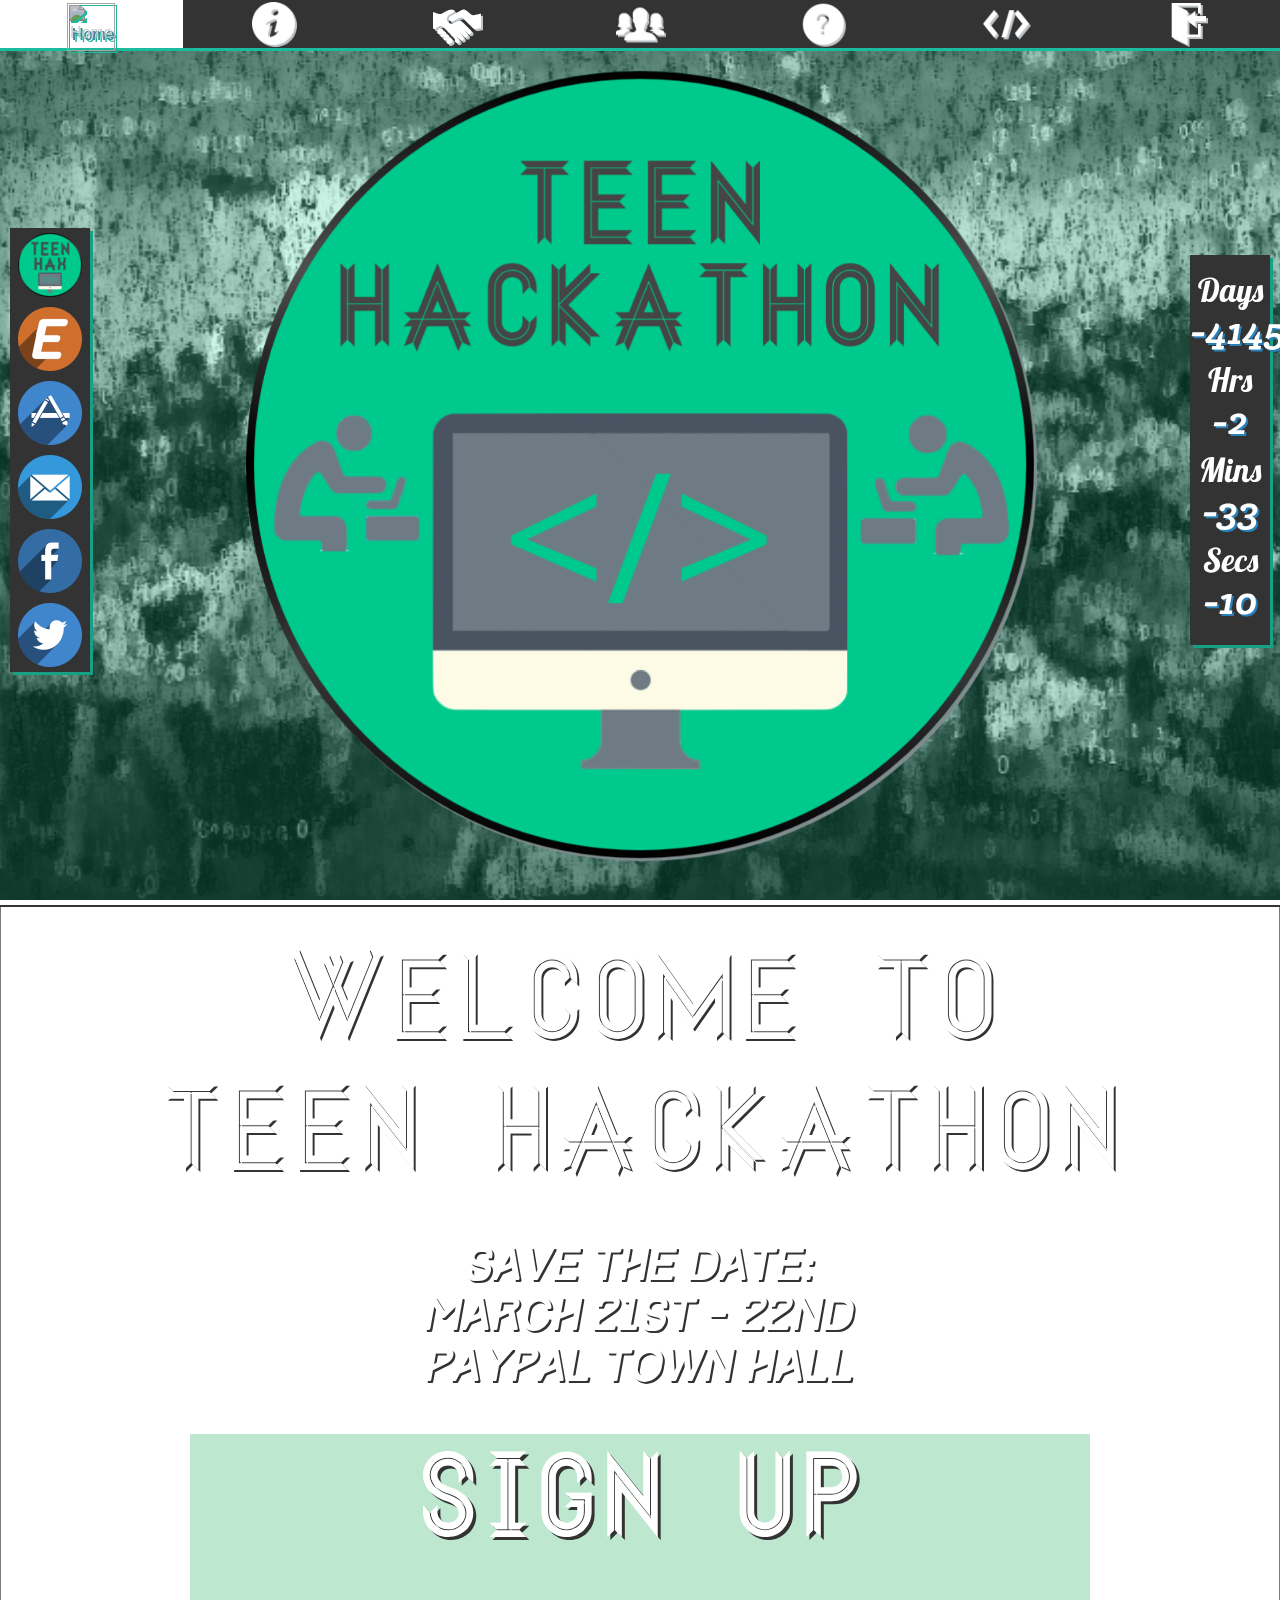
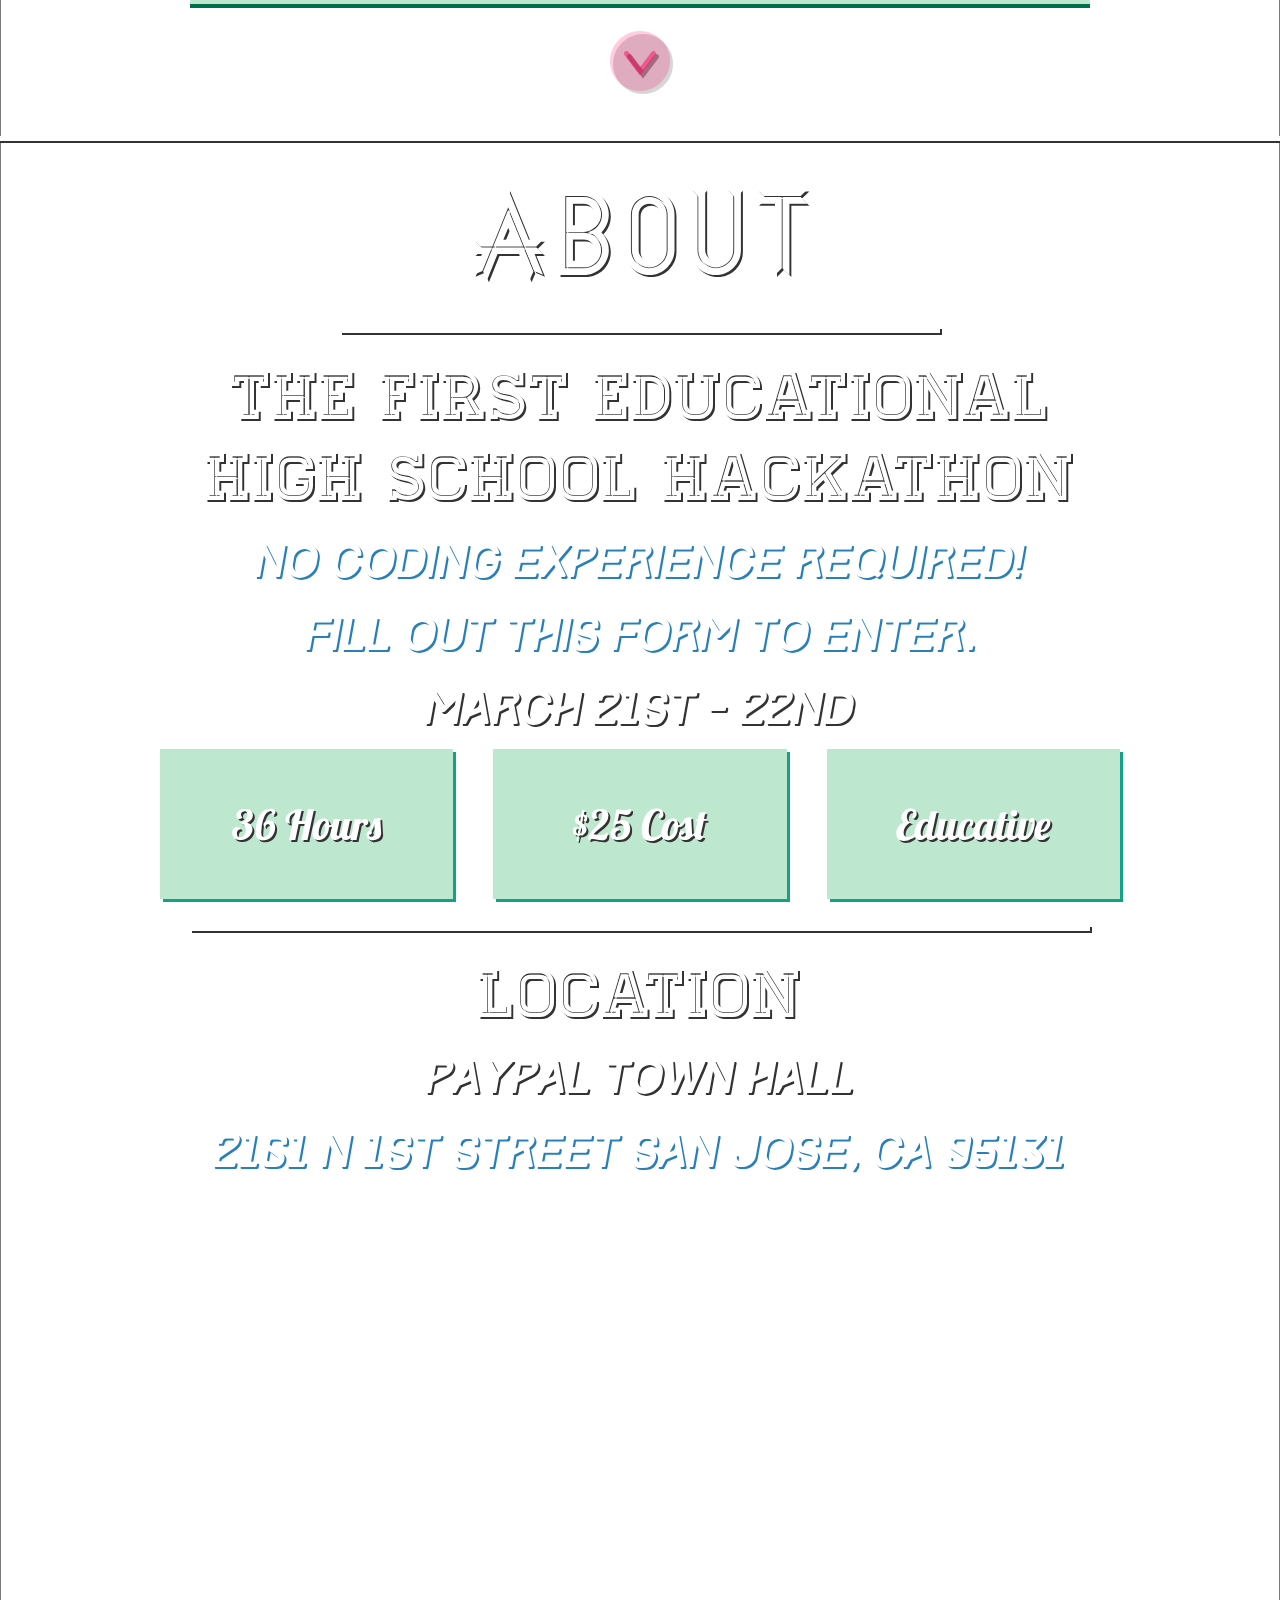
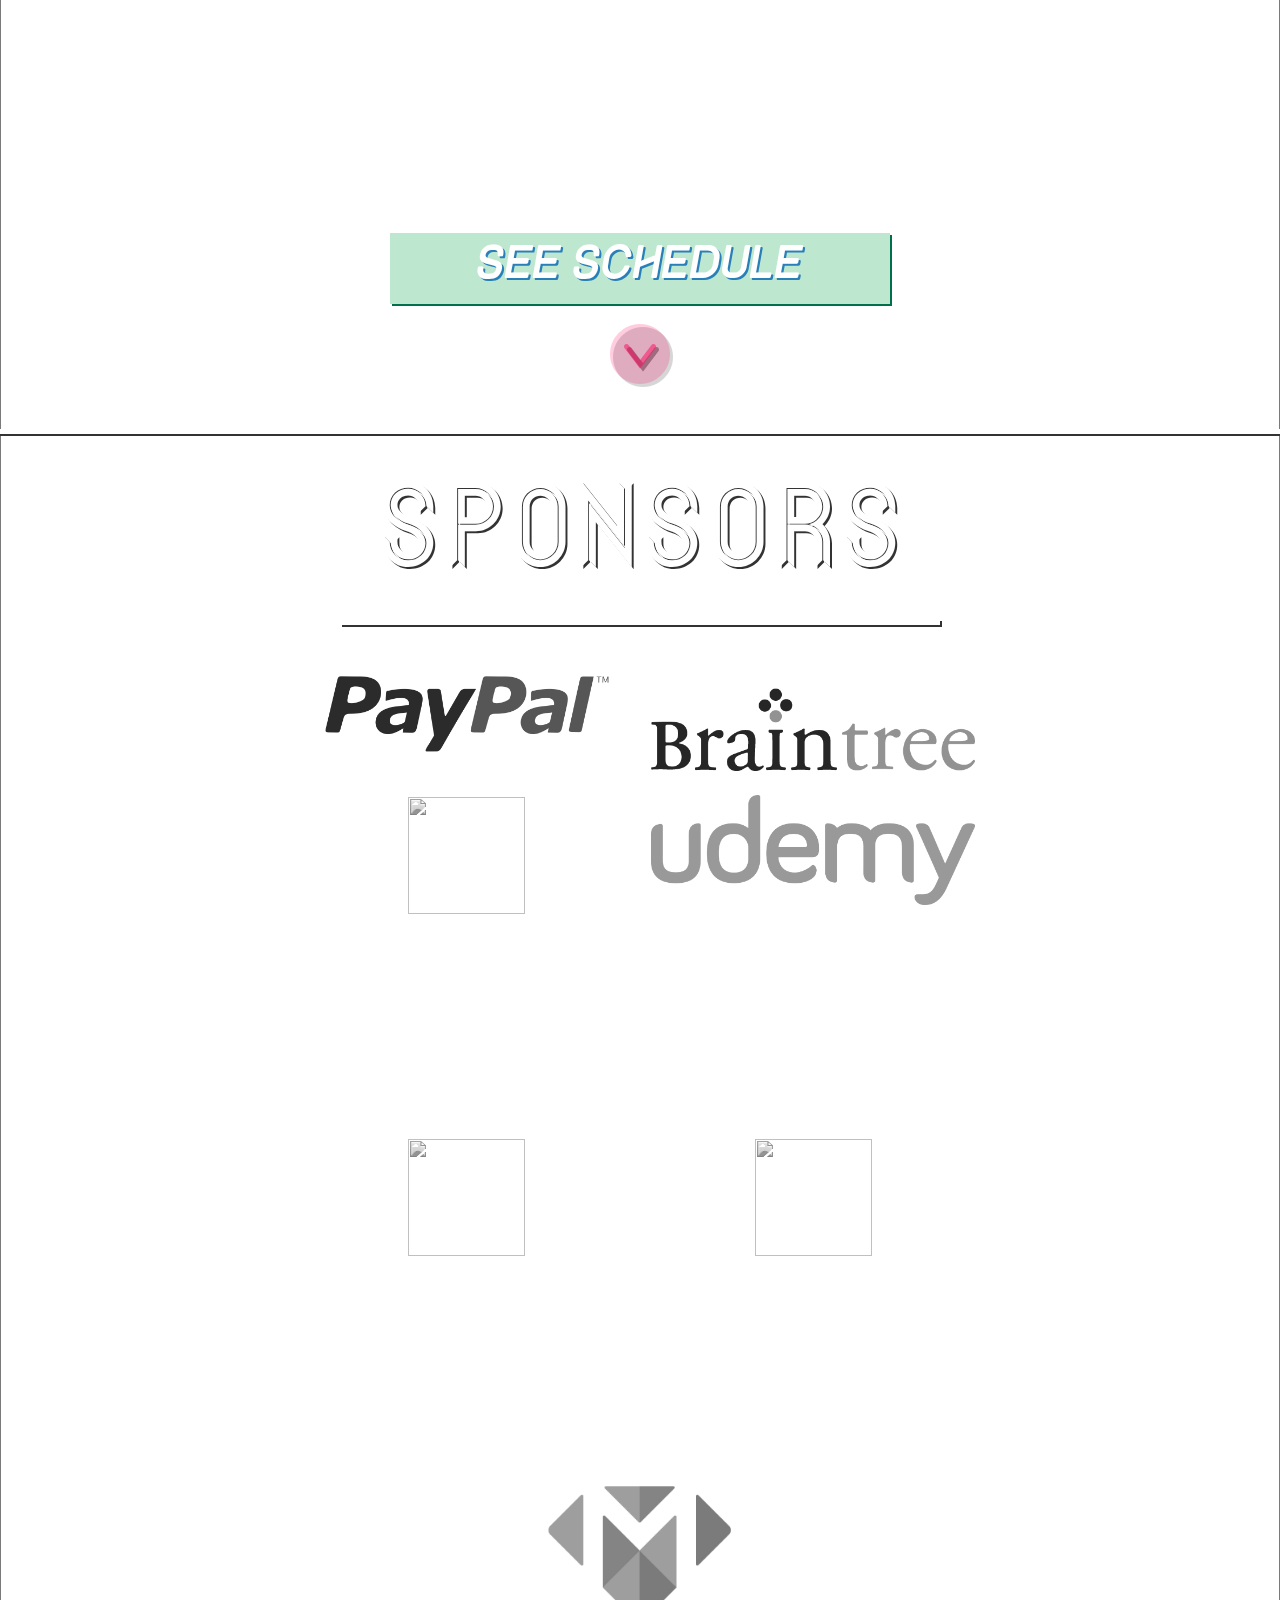
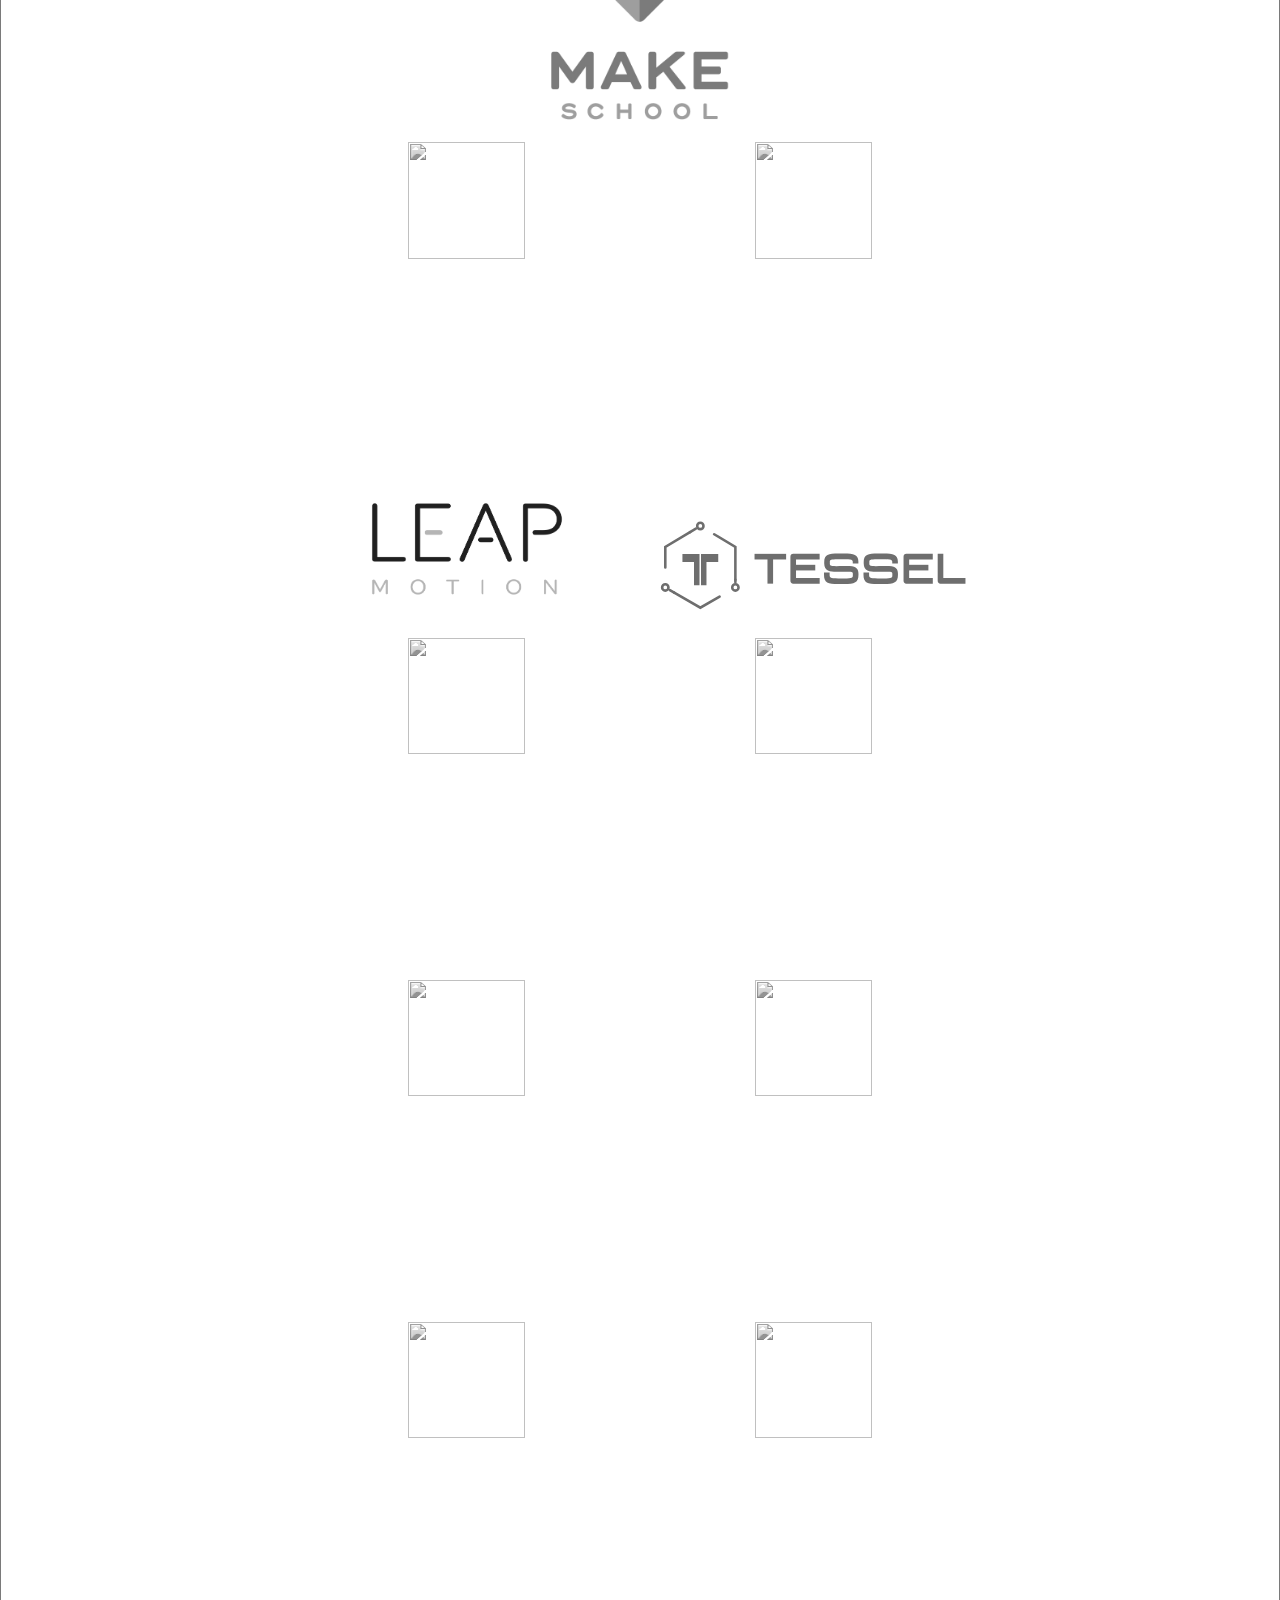
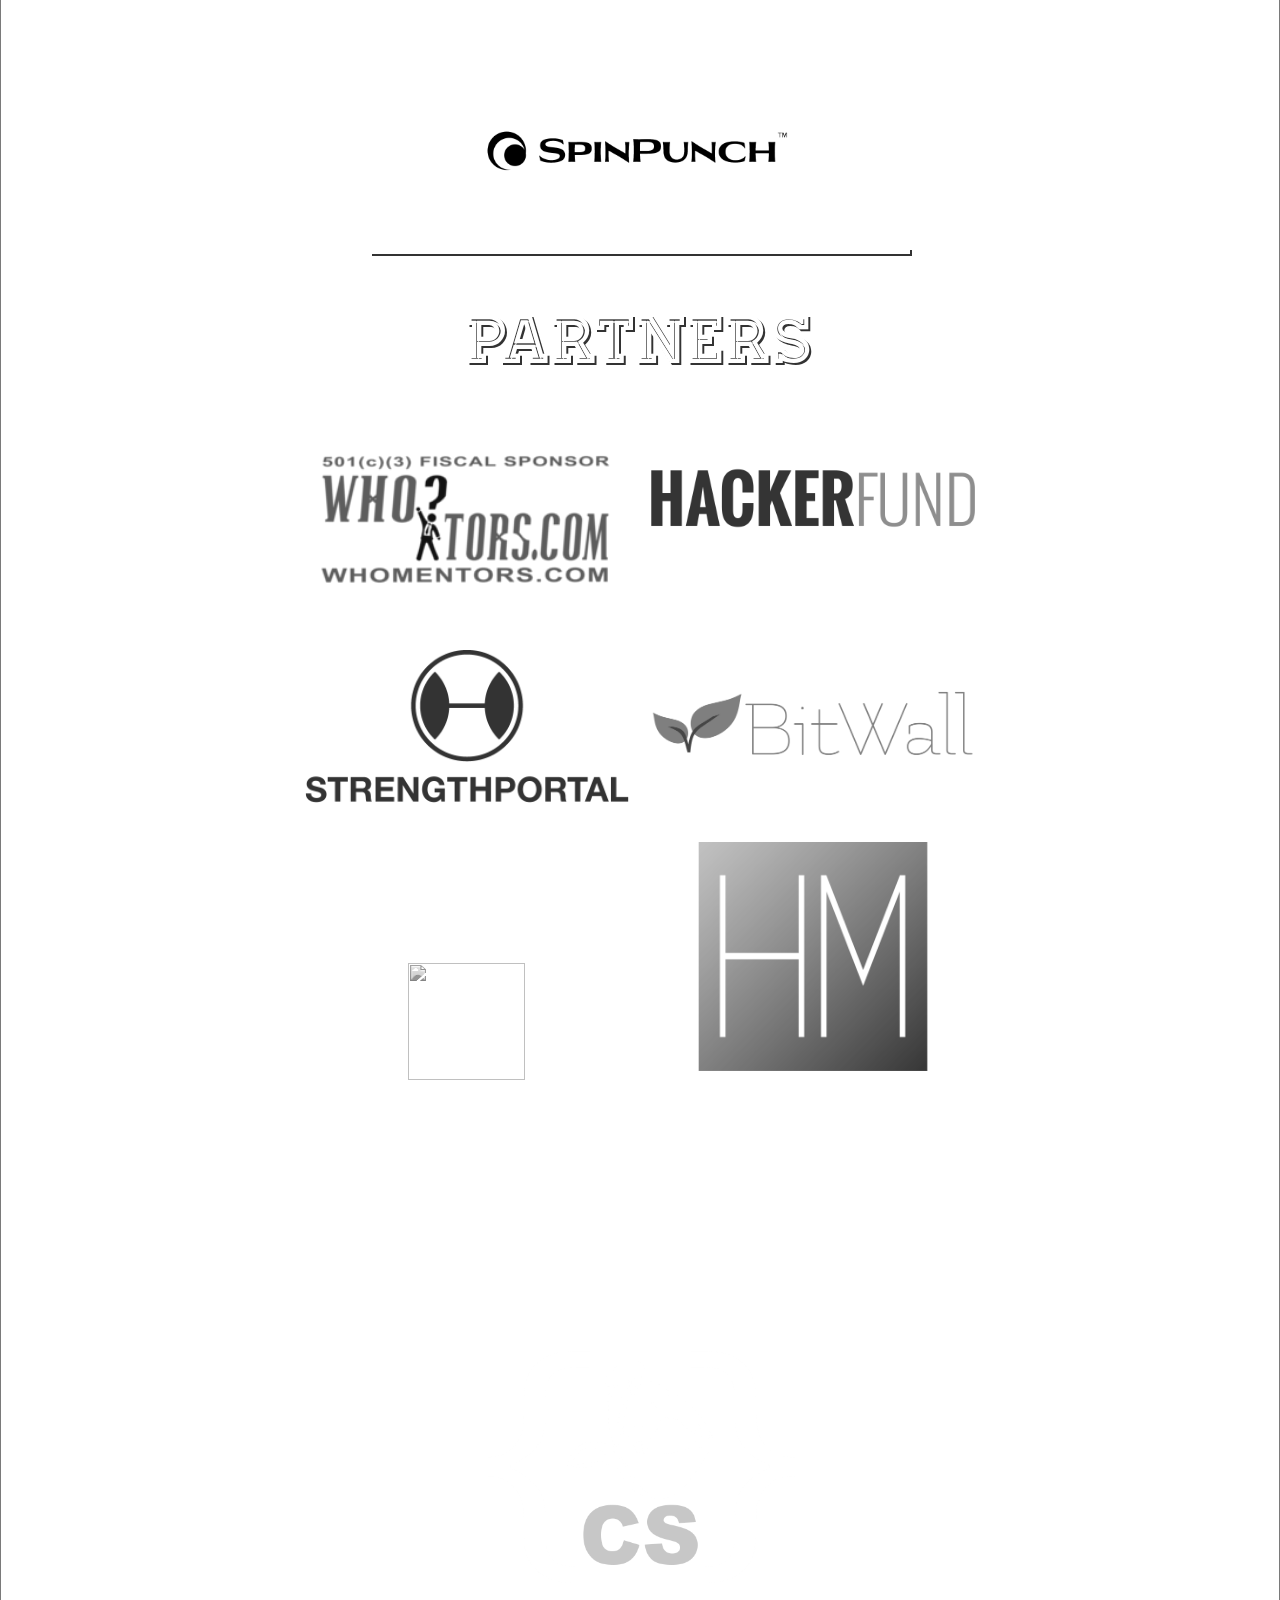
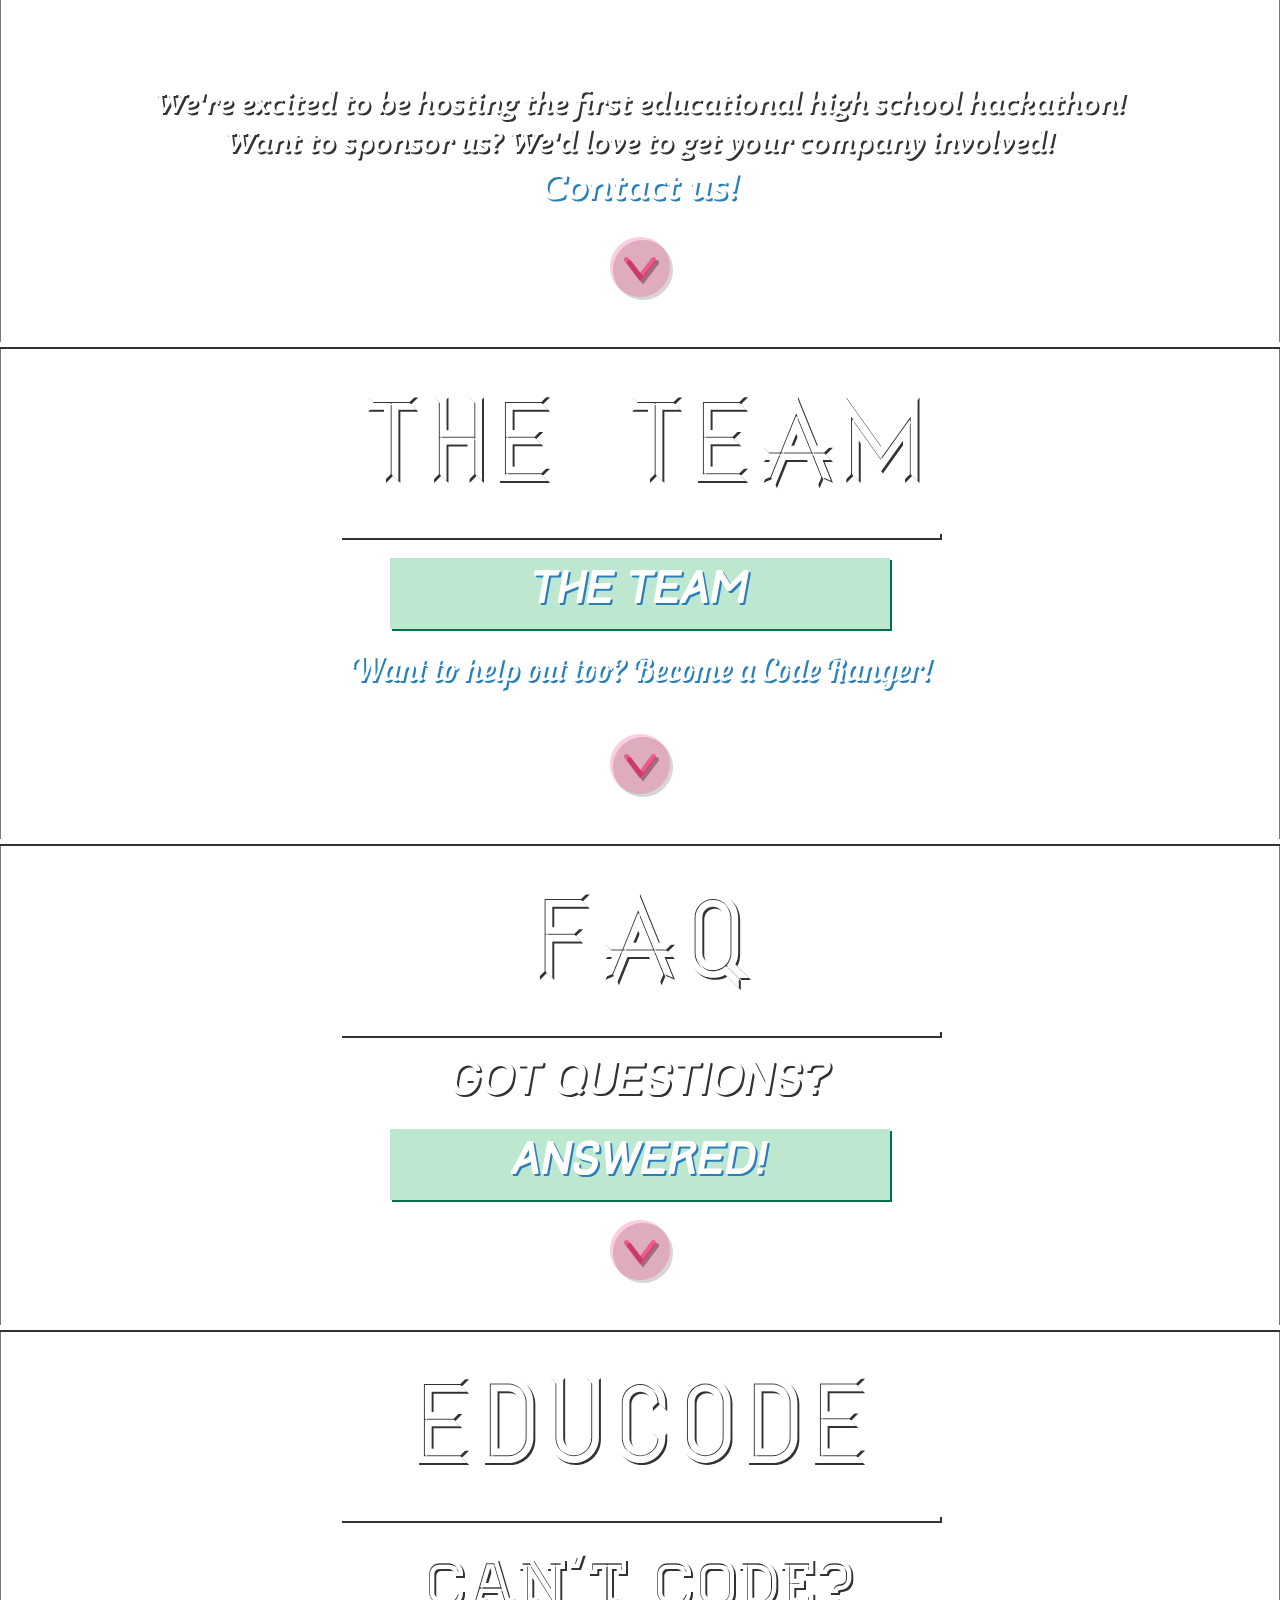
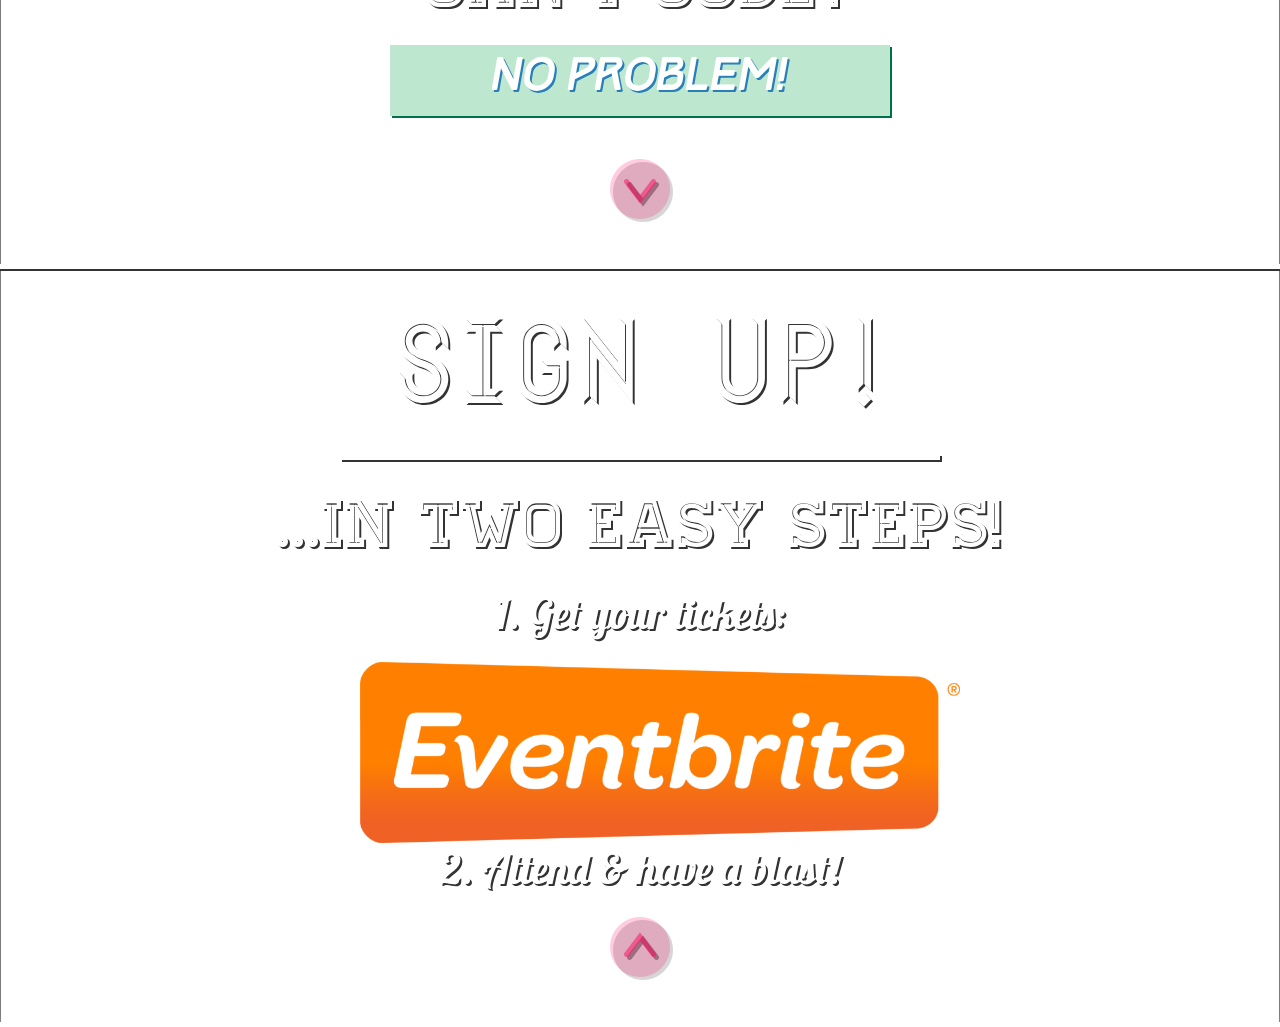
==== commit 53594c52: "better schedule" ====
--- a/index.html
+++ b/index.html
@@ -176,15 +176,15 @@
             <br>
             <h5><span class = "time">7:00AM:</span> Doors Open</h5>
             <br>
-            <h5><span class = "time">1:30PM:</span> Hacking Ends</h5>
-            <br>
-            <h5><span class = "time">2:00PM:</span> Submissions Due</h5>
-            <br>
-            <h5><span class = "time">2:30PM:</span> Judging Round 1 Begins</h5>
-            <br>
-            <h5><span class = "time">3:30PM:</span> Judging Round 2 Begins</h5>
-            <br>
-            <h5><span class = "time">4:30PM:</span> Winners are announced!</h5>
+            <h5><span class = "time">3:00PM:</span> Hacking Ends</h5>
+            <br>
+            <h5><span class = "time">3:30PM:</span> Submissions Due</h5>
+            <br>
+            <h5><span class = "time">3:45PM:</span> Judging Round 1 Begins</h5>
+            <br>
+            <h5><span class = "time">4:15PM:</span> Judging Round 2 Begins</h5>
+            <br>
+            <h5><span class = "time">4:45PM:</span> Winners are announced!</h5>
             <br>
             <h5><span class = "time">5:00PM:</span> Hackathon Ends!</h5>
             <br>
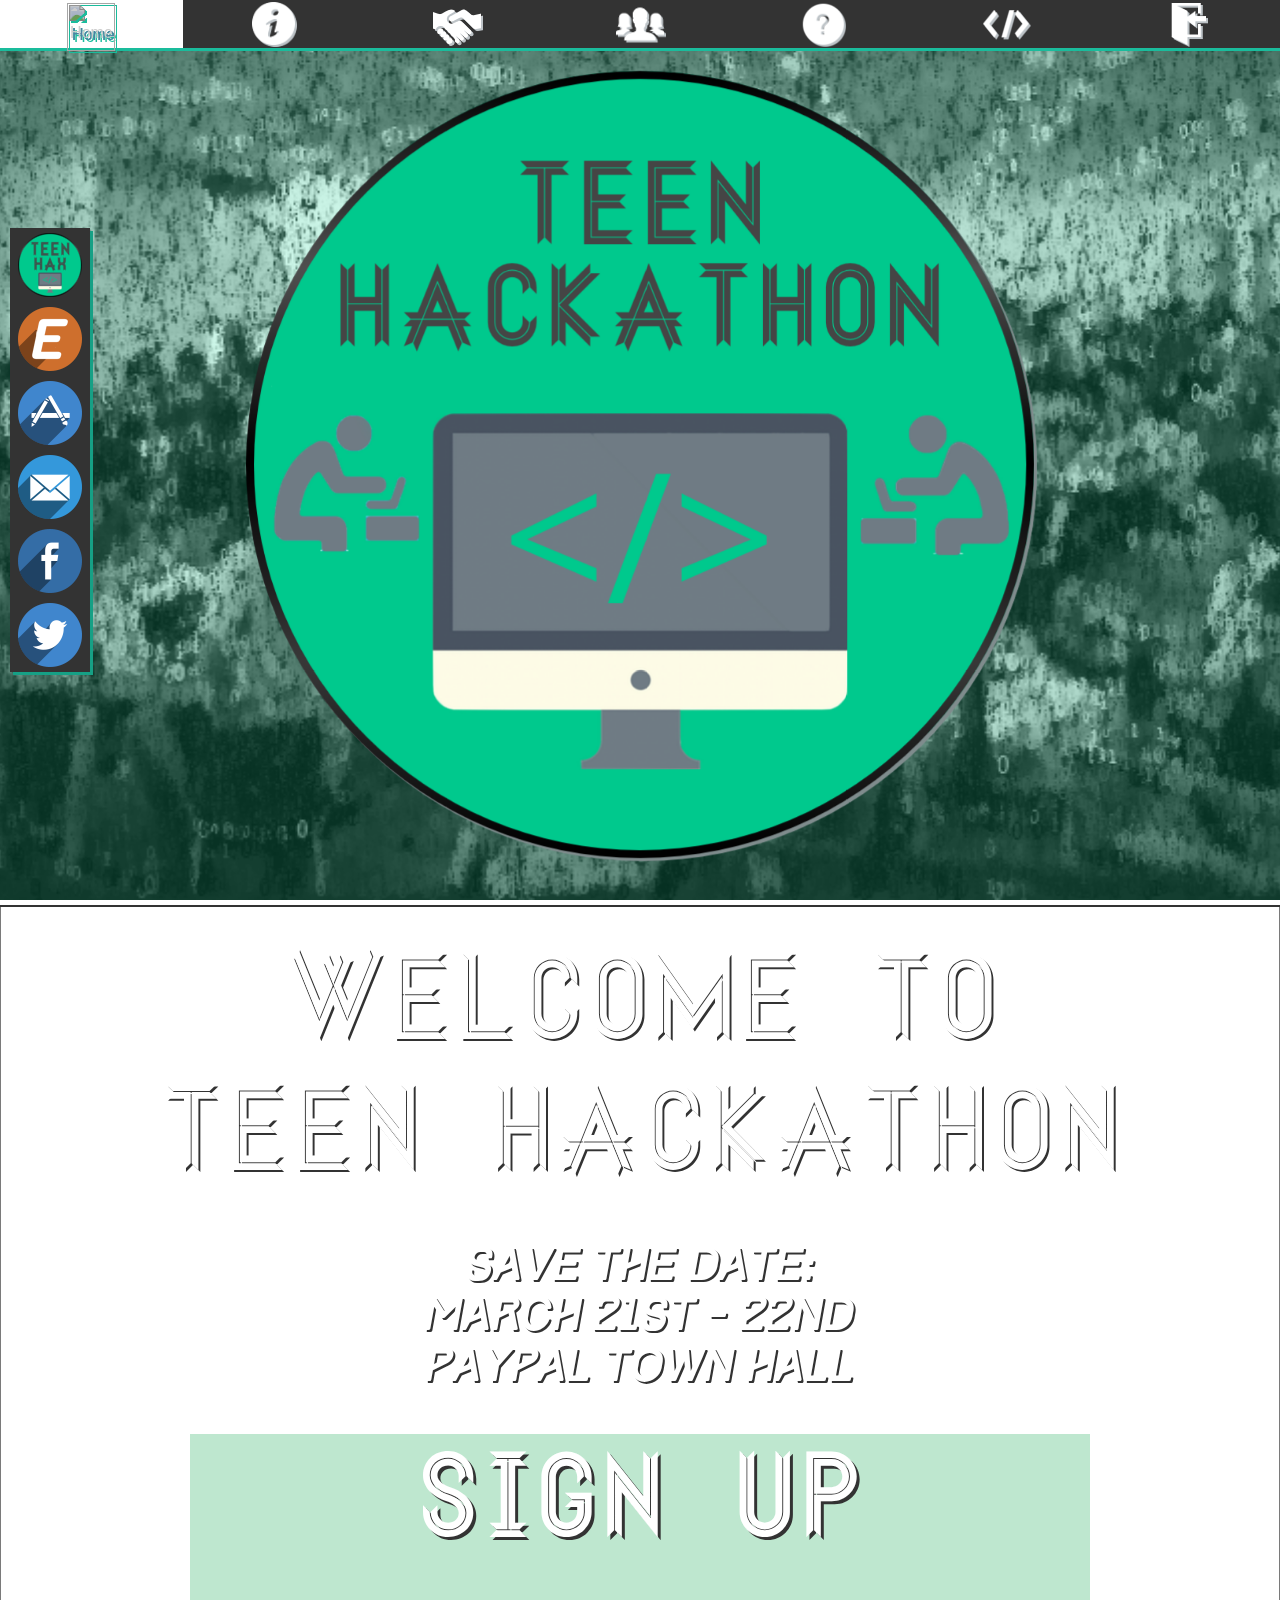
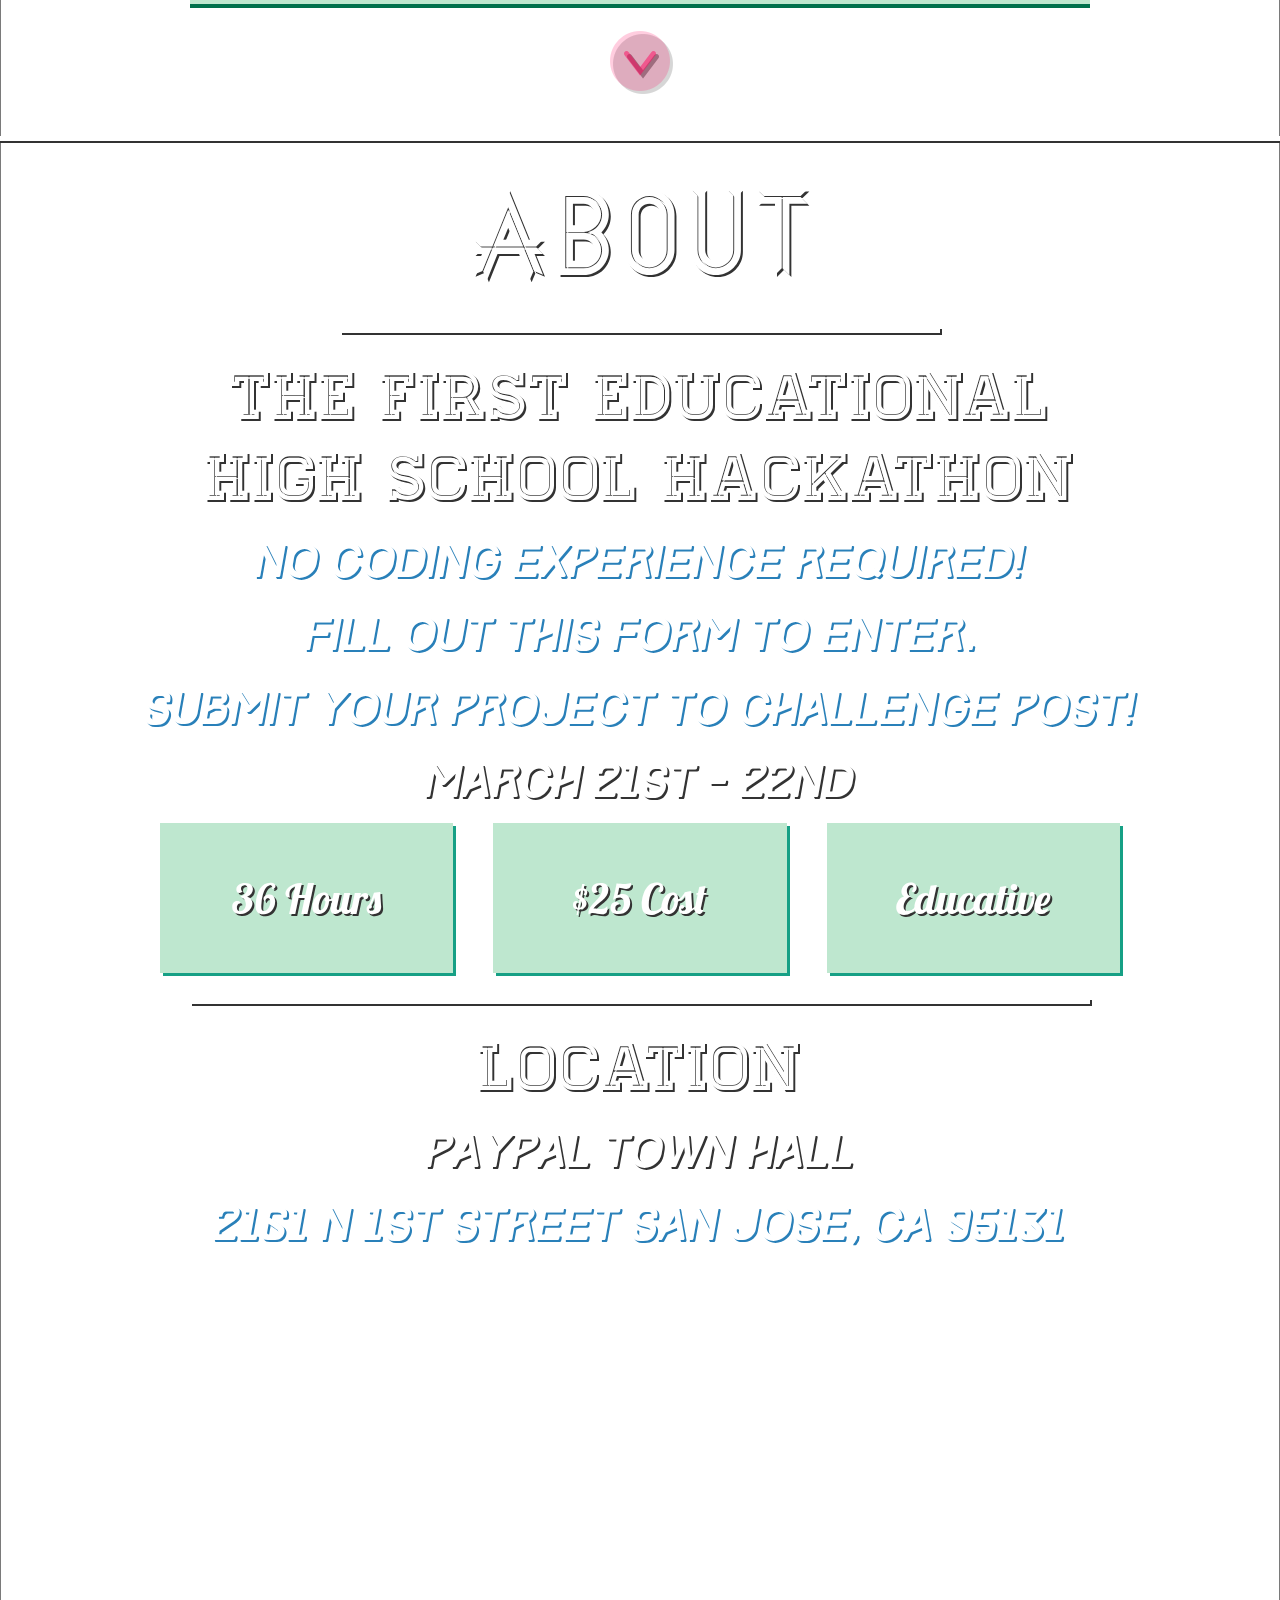
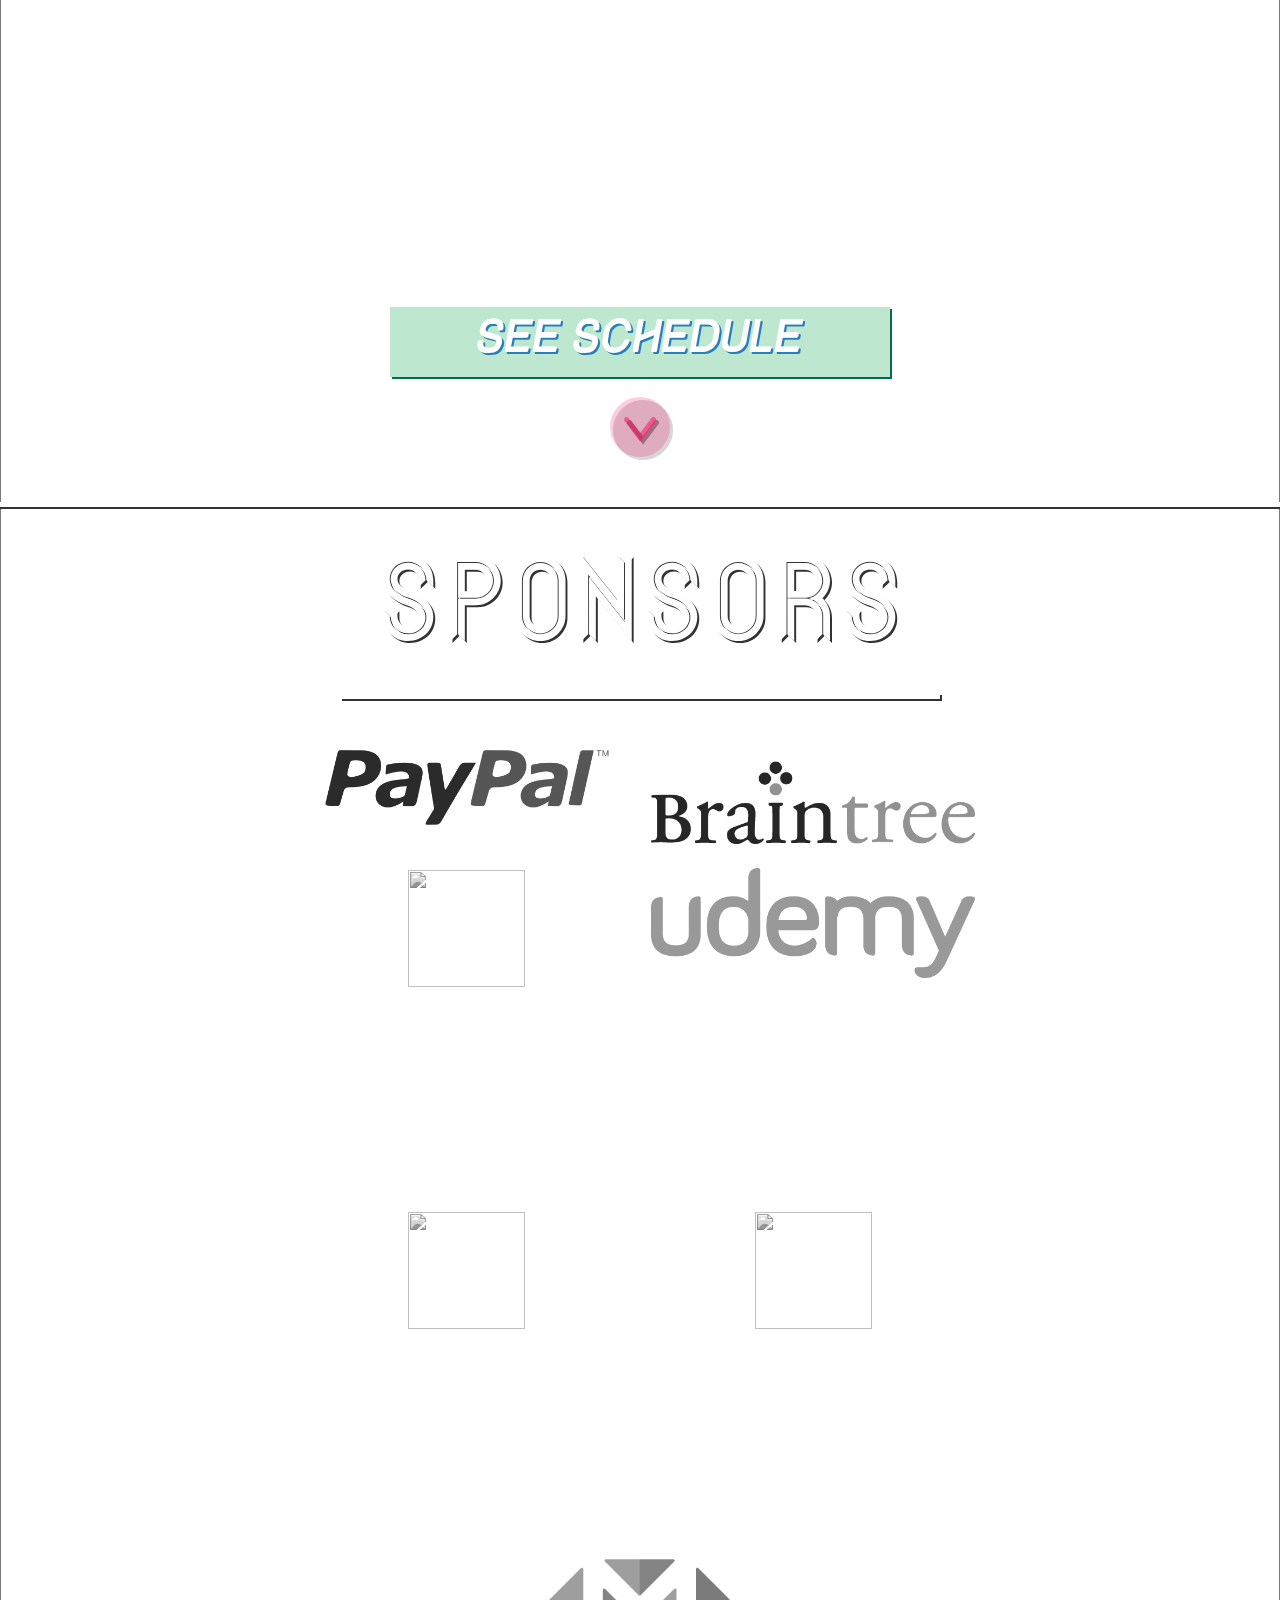
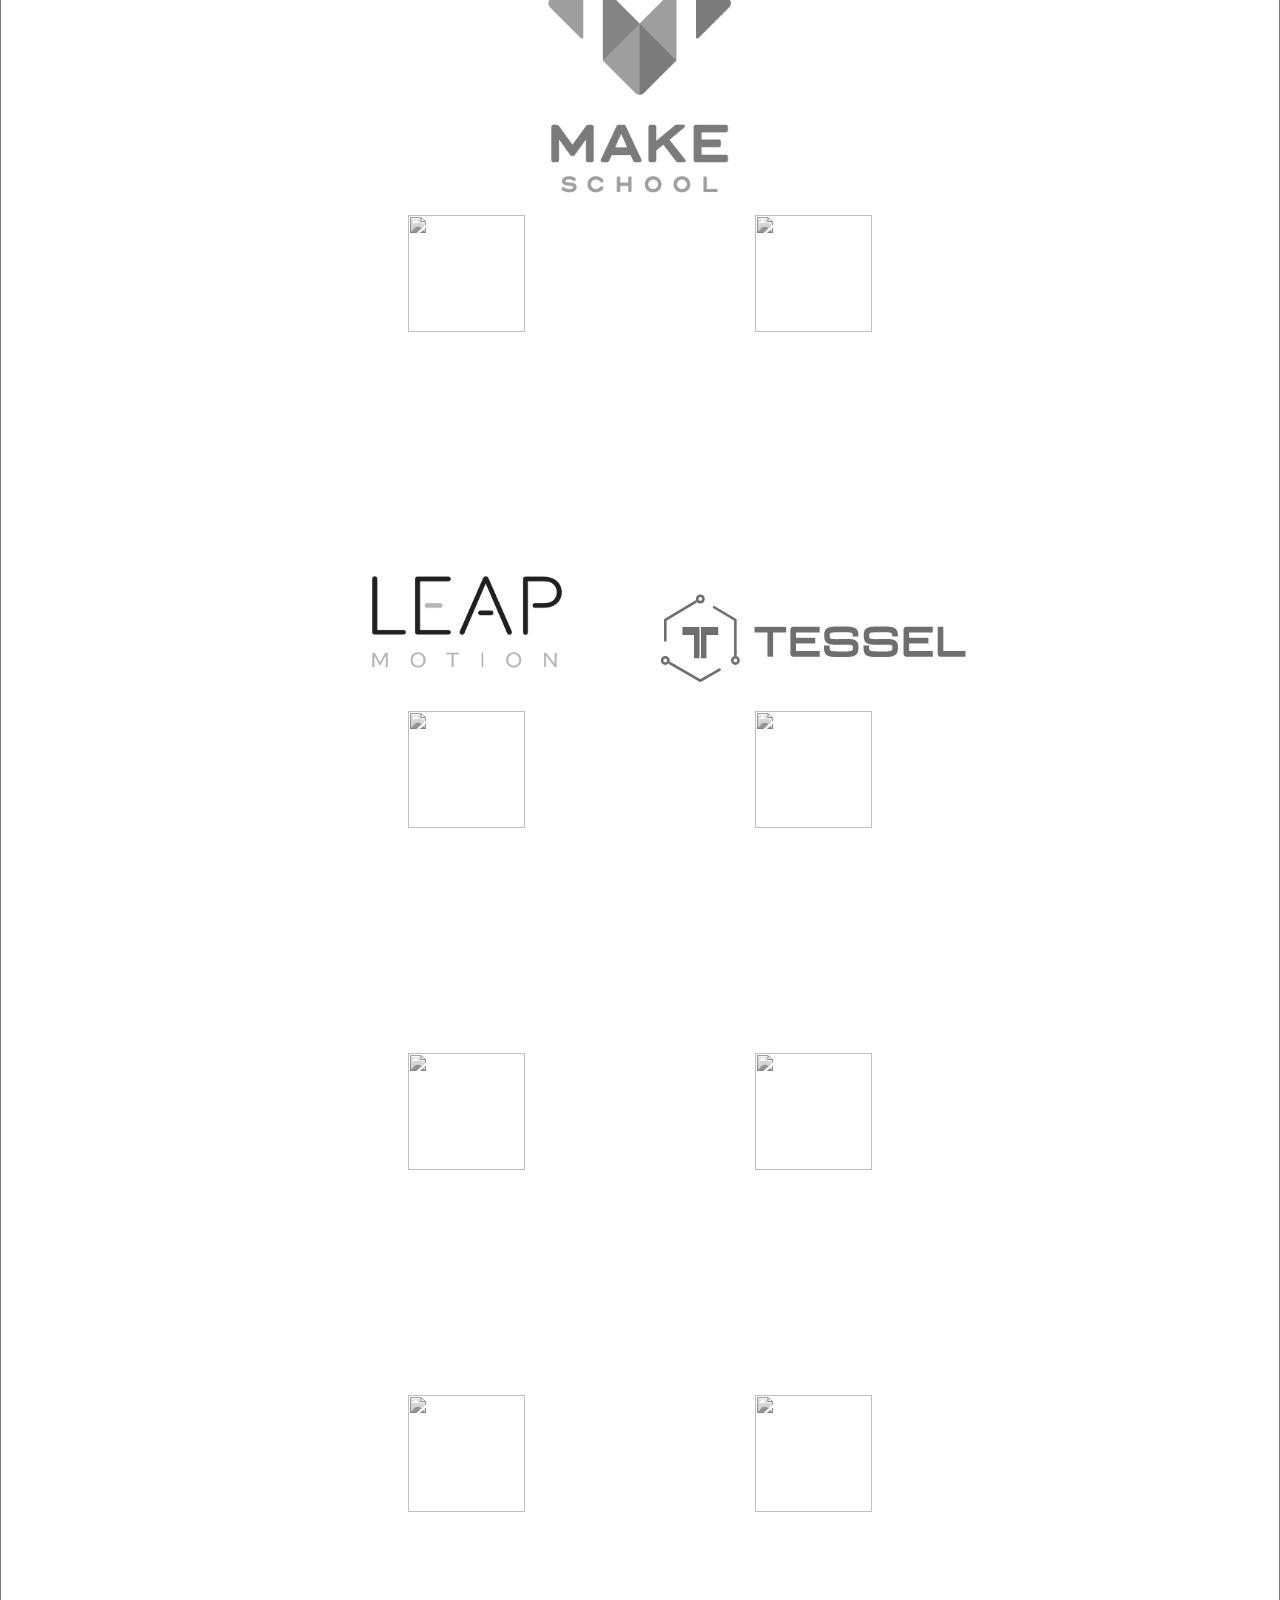
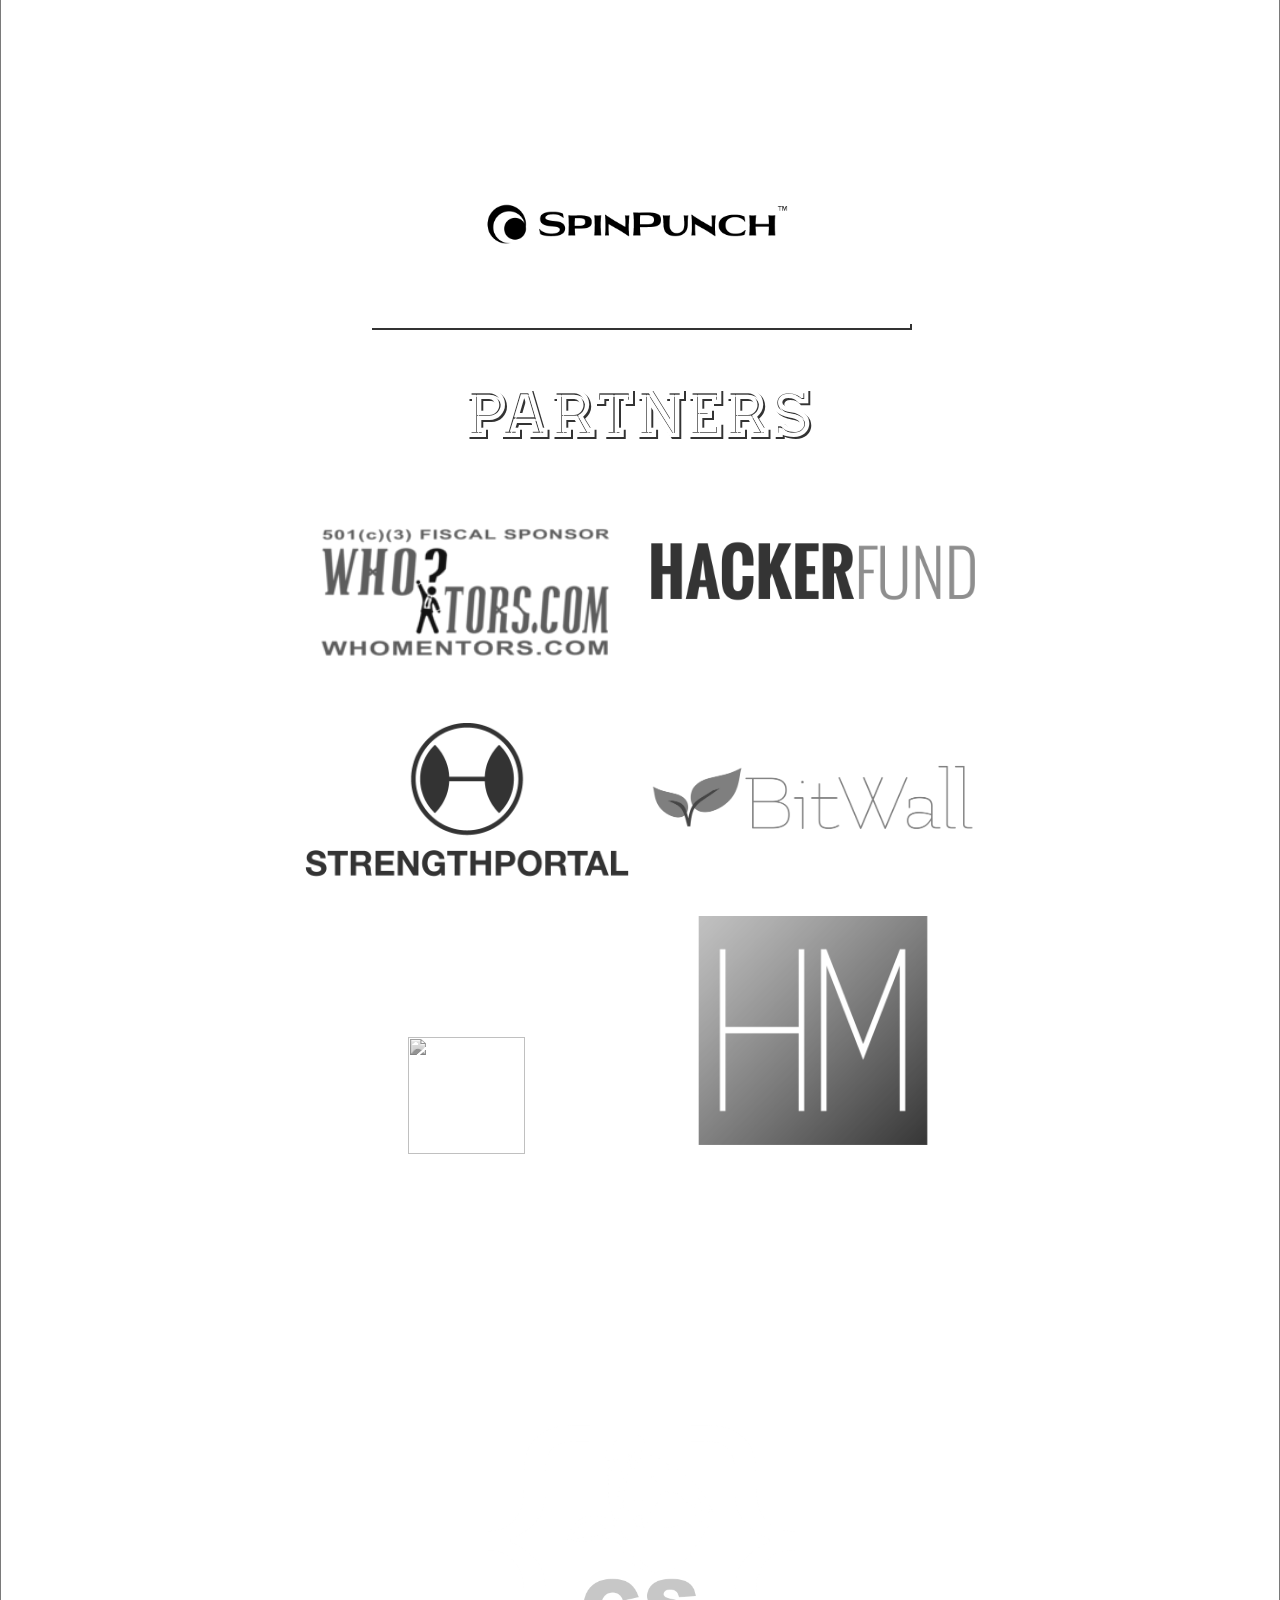
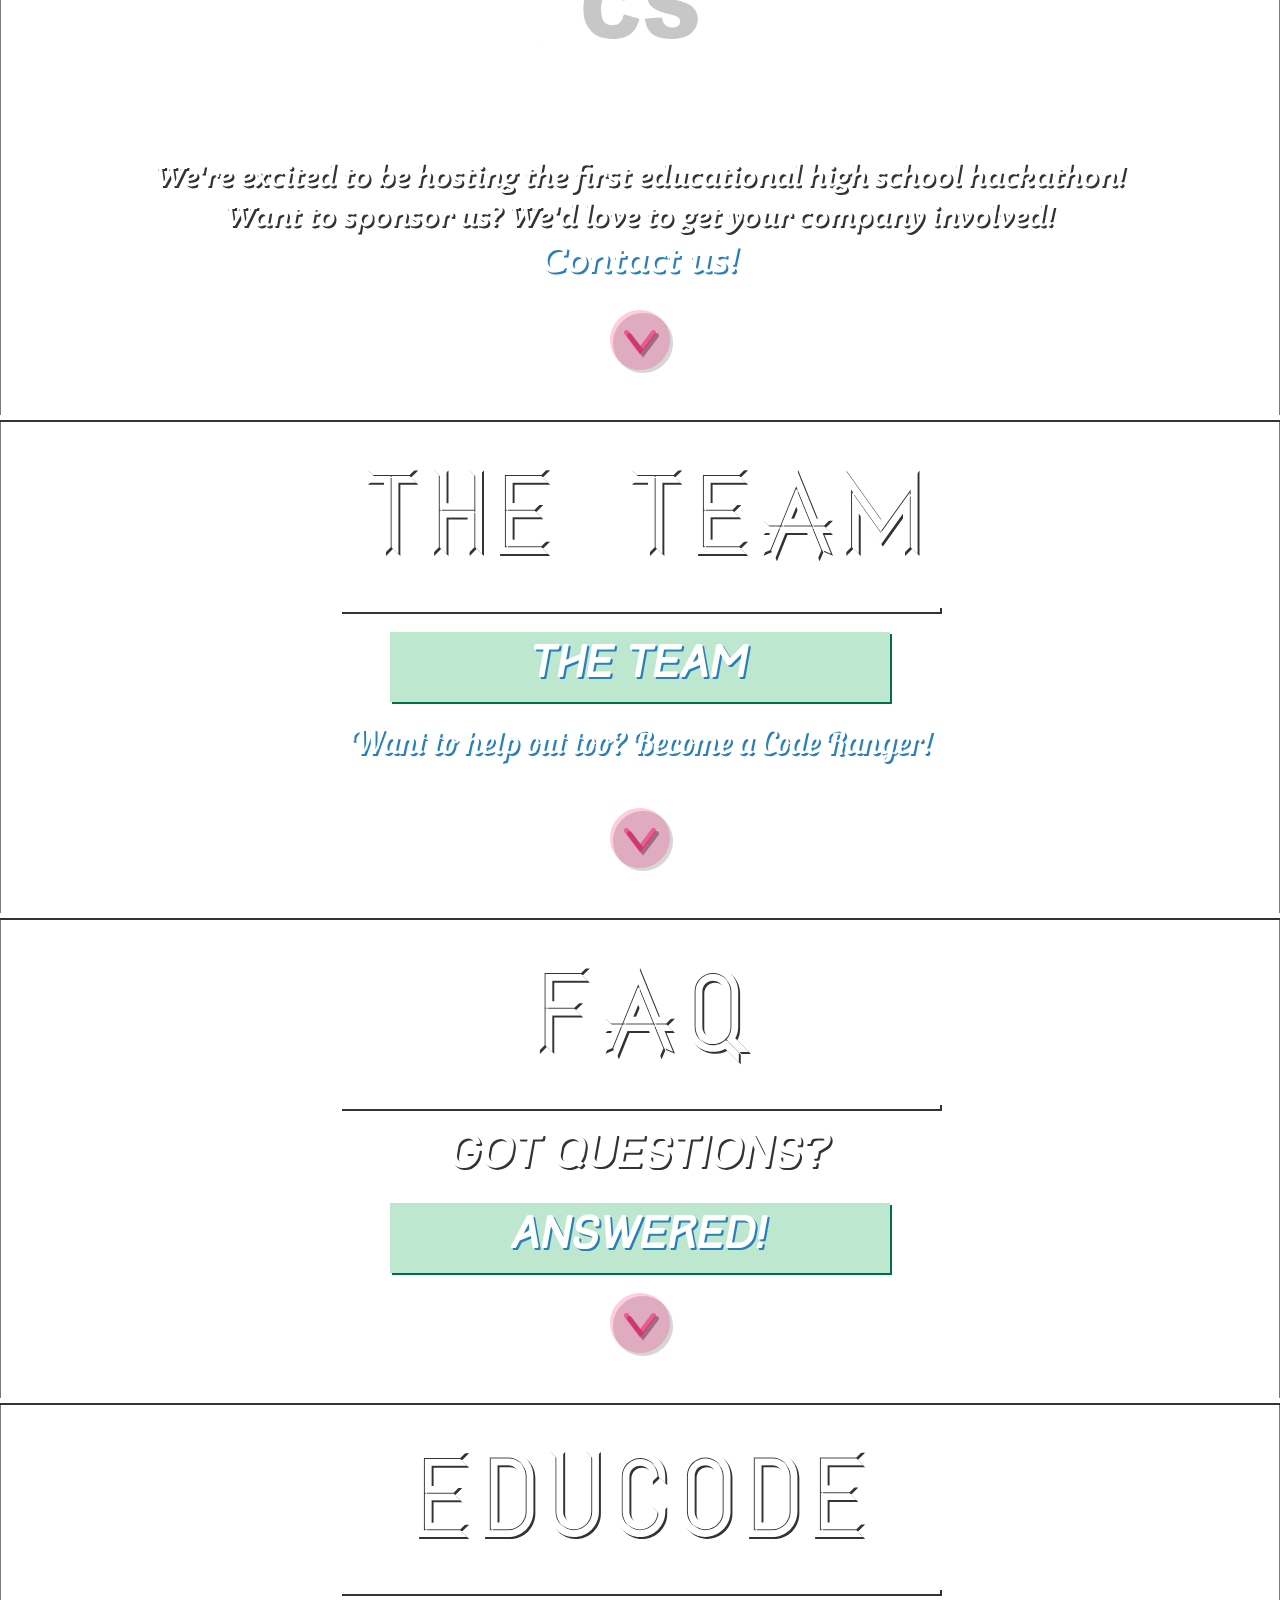
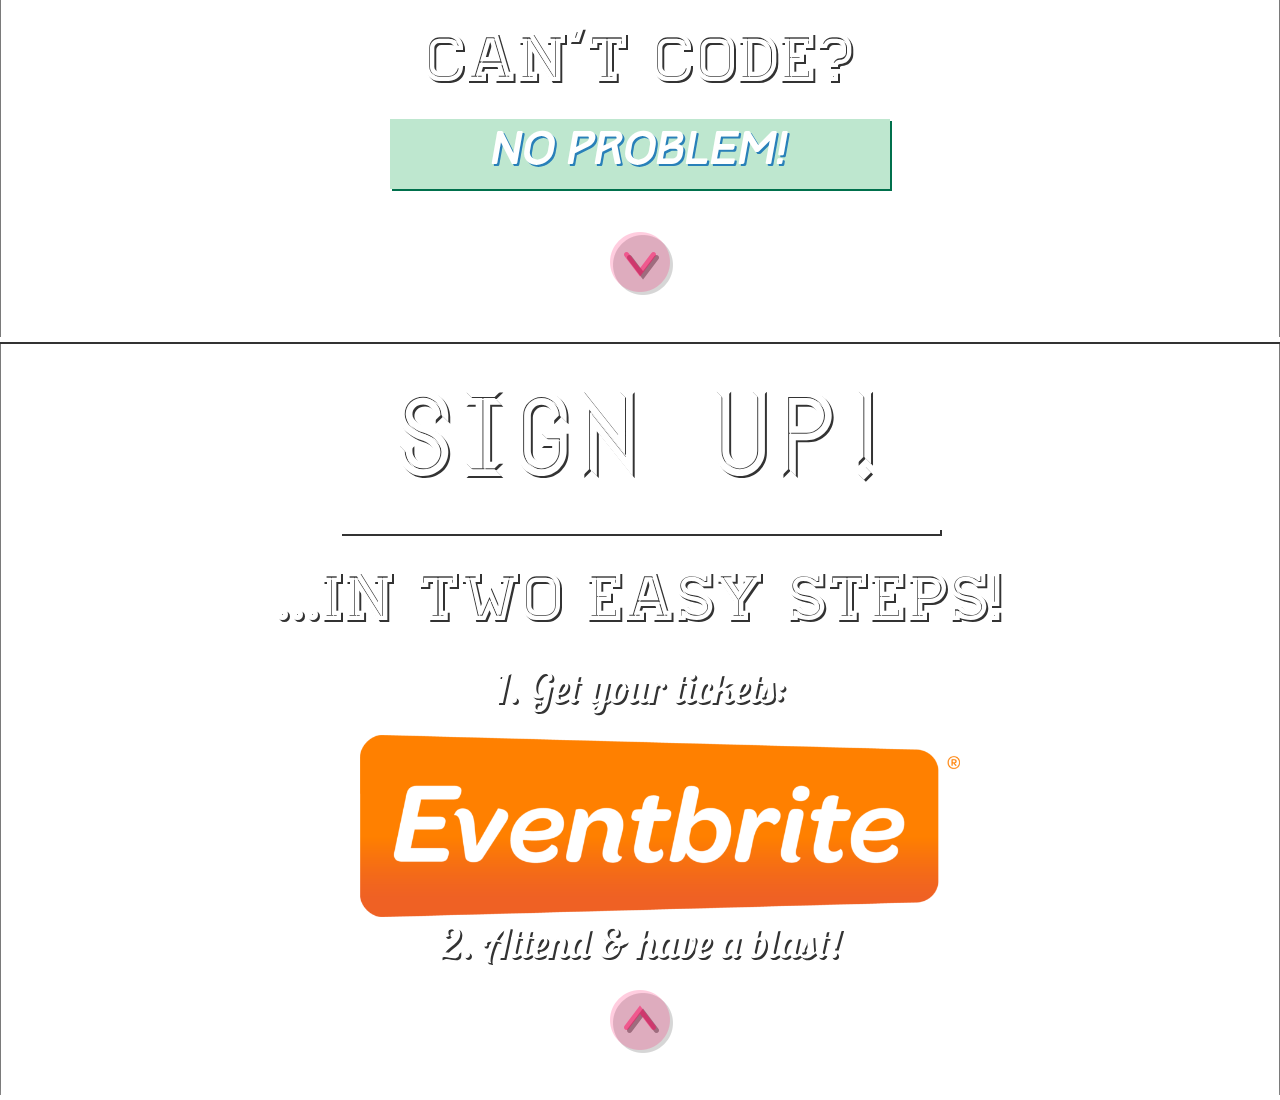
==== commit c63ffe74: "Added in Challenge Post" ====
--- a/index.html
+++ b/index.html
@@ -59,7 +59,7 @@
     </div>
     <div class = "divbreak"></div>
     <div class = "fill">
-        <div id = "timebar">
+        <!--<div id = "timebar">
             <div>
                 <h4>Days</h4>
 
@@ -80,7 +80,7 @@
 
                 <h3 id = "secs"></h3>
             </div>
-        </div>
+        </div>-->
         <div id = "signupp" class = "padspace"></div>
         <h1 id="special"><a href="#aboutdiv">Welcome to Teen Hackathon</a></h1>
         <br><br>
@@ -108,6 +108,7 @@
         <h2>The First Educational High School Hackathon</h2><br>
         <h3><a href = "#educode">No coding experience required!</a></h3><br>
         <h3><a target="_blank" href = "teenhackathonconsent.pdf">Fill out this form to enter.</a></h3><br>
+        <h3><a target="_blank" href = "http://teenhackathon.challengepost.com">Submit your project to Challenge Post!</a></h3><br>
         <h3>March 21st - 22nd</h3>
         <div class = "details">
             <h3>36 Hours</h3>
